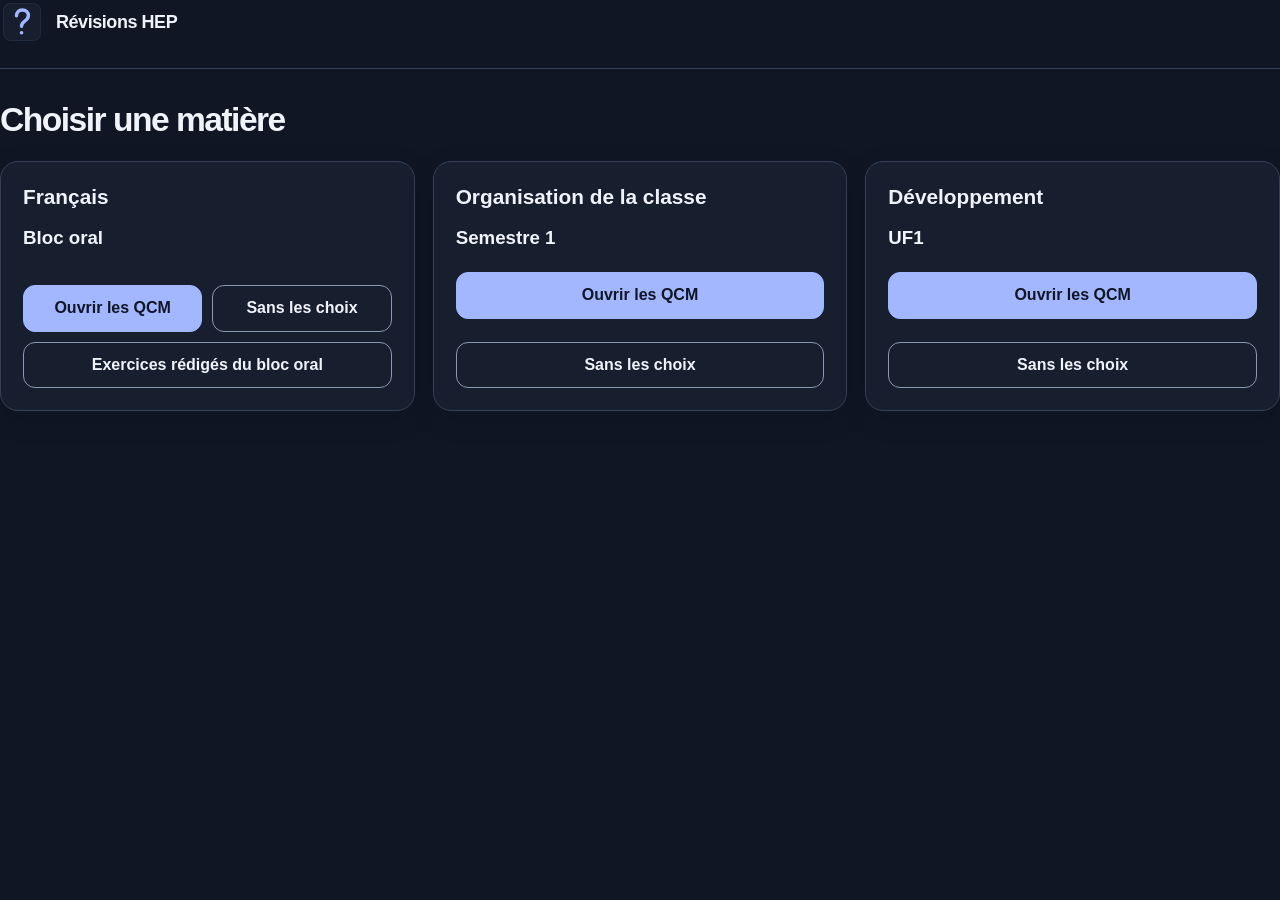
==== index.html @ 43b9a662 "Publier Révisions HEP 1.9.1" ====
<!doctype html>
<html lang="fr">
<head>
  <meta charset="utf-8">
  <meta name="viewport" content="width=device-width,initial-scale=1,viewport-fit=cover">
  <meta name="theme-color" content="#101624">
  <meta name="description" content="Choisir une matière et un bloc pour les révisions HEP.">
  <title>Révisions HEP</title>
  <link rel="icon" href="icon.svg" type="image/svg+xml">
  <link rel="manifest" href="manifest.webmanifest">
  <link rel="stylesheet" href="style.css">
</head>
<body>
  <main class="page">
    <header class="site-header"><a class="brand" href="index.html"><img class="brand-mark" src="icon.svg" alt=""><span class="brand-title">Révisions HEP</span></a></header>
    <section class="home-hero oral-home-hero"><h1 class="hero-title">Choisir une matière</h1></section>
    <section class="exercise-grid" aria-label="Matières et blocs">
      <article class="course-card exercise-tile"><h2>Français</h2><h3>Bloc oral</h3><div class="actions"><a class="btn primary" href="qcm-oral.html">Ouvrir les QCM</a><a class="btn secondary" href="qcm-oral.html#sans-choix">Sans les choix</a><a class="btn secondary" href="oral.html">Exercices rédigés du bloc oral</a></div></article>
      <article class="course-card exercise-tile"><h2>Organisation de la classe</h2><h3>Semestre 1</h3><a class="btn primary" href="qcm-cla.html">Ouvrir les QCM</a><a class="btn secondary" href="qcm-cla.html#sans-choix">Sans les choix</a></article>
      <article class="course-card exercise-tile"><h2>Développement</h2><h3>UF1</h3><a class="btn primary" href="qcm-dev.html">Ouvrir les QCM</a><a class="btn secondary" href="qcm-dev.html#sans-choix">Sans les choix</a></article>
    </section>
  </main>
</body>
</html>
---- style.css ----
/* Révisions HEP — palette et composants communs adaptés du quiz OP001. */
:root {
  color-scheme: dark;
  --bg: #101624;
  --bg-card: #171f2f;
  --bg-card-2: #202b3e;
  --text: #f0f3fa;
  --text-dim: #b5c0d4;
  --accent: #a2b7ff;
  --accent-hover: #bbcaff;
  --text-on-accent: #101624;
  --good: #82d5a6;
  --bad: #ffabb6;
  --bg-info: #202c4e;
  --bg-good: #19372e;
  --bg-bad: #3b2530;
  --border: #344259;
  --control-border: #8799b3;
  --radius: 18px;
  --shadow: 0 8px 28px rgb(0 0 0 / 12%);
  font-family: -apple-system, BlinkMacSystemFont, "Segoe UI", Roboto, Helvetica, Arial, sans-serif;
  font-size: 16px;
  line-height: 1.6;
  font-synthesis: none;
}

*, *::before, *::after { box-sizing: border-box; }
html { background: var(--bg); -webkit-text-size-adjust: 100%; text-size-adjust: 100%; }
body { margin: 0; background: var(--bg); color: var(--text); min-width: 0; }
button, input, textarea, select { font: inherit; }
button, a, summary { -webkit-tap-highlight-color: transparent; touch-action: manipulation; }
button, summary { cursor: pointer; }
button { min-width: 44px; min-height: 44px; }
a { color: var(--accent); text-underline-offset: 0.2em; }
img, svg { max-width: 100%; vertical-align: middle; }
h1, h2, h3, p { margin: 0; }
h1, h2, h3 { line-height: 1.25; overflow-wrap: anywhere; }
p + p { margin-top: 0.8em; }
ul, ol { padding-left: 1.5em; }
li + li { margin-top: 0.35em; }
[hidden] { display: none !important; }
:where(button, a, input, textarea, select, summary, [tabindex]):focus-visible {
  outline: 3px solid var(--accent);
  outline-offset: 4px;
}
::selection { background: var(--accent); color: var(--text-on-accent); }

#app {
  width: 100%;
  max-width: 1168px;
  min-height: 100vh;
  min-height: 100dvh;
  margin: 0 auto;
  padding: max(18px, env(safe-area-inset-top, 0px))
    max(16px, env(safe-area-inset-right, 0px))
    calc(24px + env(safe-area-inset-bottom, 0px))
    max(16px, env(safe-area-inset-left, 0px));
  display: flex;
  flex-direction: column;
}
.page { width: 100%; min-width: 0; margin: 0 auto; flex: 1; }
.site-header {
  display: flex;
  flex-wrap: wrap;
  align-items: center;
  justify-content: space-between;
  gap: 16px;
  padding-bottom: 22px;
  margin-bottom: 8px;
  border-bottom: 1px solid var(--border);
}
.brand { display: flex; align-items: center; gap: 12px; min-width: 0; padding: 0; border: 0; background: transparent; color: var(--text); text-align: left; text-decoration: none; }
.brand-mark { width: 44px; height: 44px; flex: 0 0 44px; border-radius: 12px; }
.brand-title { display: block; font-size: 1.125rem; font-weight: 750; letter-spacing: -0.025em; }
.brand-subtitle { display: block; margin-top: 1px; color: var(--text-dim); font-size: 0.8125rem; }
.header-actions { display: flex; flex-wrap: wrap; align-items: center; gap: 8px; margin-left: auto; }
.icon-button {
  display: inline-flex;
  justify-content: center;
  align-items: center;
  width: 44px;
  min-height: 44px;
  padding: 10px;
  border: 1px solid var(--border);
  border-radius: 12px;
  background: var(--bg-card);
  color: var(--text);
  text-decoration: none;
}
.icon-button svg { width: 22px; height: 22px; }
.home-hero { padding: 34px 0 28px; max-width: 770px; }
.eyebrow { margin-bottom: 10px; color: var(--accent); font-size: 0.8125rem; font-weight: 700; letter-spacing: 0.1em; text-transform: uppercase; }
.hero-title { font-size: clamp(2rem, 5.2vw, 3.25rem); font-weight: 750; letter-spacing: -0.045em; text-wrap: balance; }
.hero-description { max-width: 62ch; margin-top: 16px; color: var(--text-dim); font-size: 1.0625rem; }
.stats-grid, .course-grid { display: grid; grid-template-columns: minmax(0, 1fr); gap: 12px; }
.stats-grid { margin: 0 0 32px; }
.stat { padding: 18px 20px; border: 1px solid var(--border); border-radius: var(--radius); background: var(--bg-card); }
.stat-number { display: block; color: var(--accent); font-size: 1.75rem; font-weight: 700; line-height: 1.25; font-variant-numeric: tabular-nums; }
.stat-label { display: block; margin-top: 5px; color: var(--text-dim); font-size: 0.875rem; }
.section-heading { display: flex; flex-wrap: wrap; align-items: baseline; justify-content: space-between; gap: 8px 16px; margin: 28px 0 14px; font-size: 1.25rem; letter-spacing: -0.025em; }
.section-heading h2 { font-size: inherit; }
.course-card {
  display: flex;
  flex-direction: column;
  min-width: 0;
  padding: 22px;
  border: 1px solid var(--border);
  border-radius: var(--radius);
  background: var(--bg-card);
  box-shadow: var(--shadow);
}
.course-heading { font-size: 1.25rem; letter-spacing: -0.025em; }
.course-heading h2, .course-heading h3 { font-size: inherit; }
.course-meta { display: flex; flex-wrap: wrap; gap: 6px 12px; margin-top: 10px; color: var(--text-dim); font-size: 0.875rem; }
.course-card > p { margin-top: 12px; }
.course-actions { display: flex; flex-wrap: wrap; gap: 10px; padding-top: 20px; margin-top: auto; }
.course-actions .btn { width: 100%; }
.btn {
  display: inline-flex;
  justify-content: center;
  align-items: center;
  gap: 8px;
  min-height: 46px;
  padding: 11px 18px;
  border: 1px solid var(--control-border);
  border-radius: 12px;
  background: var(--bg-card-2);
  color: var(--text);
  font-size: 1rem;
  font-weight: 600;
  line-height: 1.4;
  text-align: center;
  text-decoration: none;
  white-space: normal;
  overflow-wrap: anywhere;
  cursor: pointer;
  transition: background-color 150ms ease, border-color 150ms ease;
}
.btn.primary { background: var(--accent); border-color: var(--accent); color: var(--text-on-accent); }
.btn.secondary { background: transparent; }
.btn.ghost { background: transparent; border-color: transparent; color: var(--accent); }
.btn.danger { background: var(--bg-bad); border-color: var(--bad); color: var(--bad); }
.btn.good { background: var(--bg-good); border-color: var(--good); color: var(--good); }
.btn:disabled, .btn[aria-disabled="true"], .icon-button:disabled { opacity: 0.5; cursor: default; }
.btn svg { width: 20px; height: 20px; flex: 0 0 20px; }
.actions, .question-navigation { display: flex; flex-wrap: wrap; align-items: center; gap: 10px; margin-top: 20px; }
.actions > .btn, .question-navigation > .btn { flex: 1 1 140px; }
.chips { display: flex; flex-wrap: wrap; align-items: center; gap: 8px; }
.chip { display: inline-flex; align-items: center; justify-content: center; min-height: 44px; padding: 8px 14px; border: 1px solid var(--border); border-radius: 999px; background: var(--bg-card); color: var(--text-dim); font-size: 0.875rem; cursor: pointer; }
.chip.active, .chip[aria-pressed="true"] { border-color: var(--accent); background: var(--bg-info); color: var(--accent); }
.muted, .help-text, .save-status { color: var(--text-dim); }
.small { font-size: 0.875rem; }
.notice { padding: 14px 16px; margin: 18px 0; border: 1px solid var(--border); border-left: 3px solid var(--accent); border-radius: 12px; background: var(--bg-info); font-size: 0.9375rem; overflow-wrap: anywhere; }
.toolbar, .filter-row { display: grid; grid-template-columns: minmax(0, 1fr); align-items: center; gap: 12px; margin: 20px 0; }
.search-input, .select-input, .text-input, .feedback-textarea {
  width: 100%;
  min-width: 0;
  min-height: 48px;
  padding: 12px 14px;
  border: 1px solid var(--control-border);
  border-radius: 12px;
  background: var(--bg);
  color: var(--text);
  font-size: 16px;
  line-height: 1.5;
}
::placeholder { color: var(--text-dim); opacity: 0.85; }
textarea.text-input, .feedback-textarea { display: block; min-height: 132px; resize: vertical; }
.field-label { display: block; margin-bottom: 8px; color: var(--text); font-size: 0.9375rem; font-weight: 600; }
.help-text { margin-top: 8px; font-size: 0.875rem; }
.save-status { min-height: 1.6em; margin-top: 8px; font-size: 0.8125rem; }
.question-shell { width: 100%; max-width: 800px; margin: 0 auto; padding-top: 20px; }
.question-topline { display: flex; flex-wrap: wrap; align-items: center; justify-content: space-between; gap: 8px 14px; color: var(--text-dim); font-size: 0.875rem; }
.question-counter { color: var(--accent); font-variant-numeric: tabular-nums; }
.question-card { min-width: 0; padding: clamp(20px, 3vw, 34px); margin-top: 18px; border: 1px solid var(--border); border-radius: var(--radius); background: var(--bg-card); box-shadow: var(--shadow); }
.question-content { font-size: 20px; font-weight: 400; line-height: 1.65; overflow-wrap: anywhere; }
.question-content :where(h1, h2, h3) { font-size: inherit; line-height: 1.5; }
.question-content :where(b, strong) { font-weight: 650; }
.question-content :where(ul, ol) { margin: 0.7em 0; }
.question-content table { display: block; max-width: 100%; overflow-x: auto; border-collapse: collapse; }
.question-content :where(th, td) { padding: 8px; border-bottom: 1px solid var(--border); text-align: left; vertical-align: top; }
.blank { display: inline-block; min-width: 3em; min-height: 1.2em; padding: 0 0.2em; border-bottom: 2px solid var(--accent); border-radius: 3px 3px 0 0; background: var(--bg-info); vertical-align: baseline; }
.answer-card { padding: clamp(20px, 3vw, 28px); margin-top: 18px; border: 1px solid var(--border); border-left: 3px solid var(--good); border-radius: var(--radius); background: var(--bg-card); font-size: 1.125rem; line-height: 1.65; overflow-wrap: anywhere; }
.answer-title { margin-bottom: 14px; color: var(--good); font-size: 0.875rem; font-weight: 650; }
.hint-panel, details.indice { margin-top: 20px; border: 1px solid var(--border); border-radius: 12px; background: var(--bg-card-2); font-size: 1rem; font-weight: 400; line-height: 1.6; }
details > summary { min-height: 45px; padding: 11px 14px; border-radius: 11px; color: var(--accent); line-height: 1.5; cursor: pointer; overflow-wrap: anywhere; }
summary::marker { color: var(--accent); }
.hint-panel[open], details.indice[open] { background: var(--bg-info); }
.hint-panel > :not(summary), details.indice > :not(summary) { margin: 0; padding: 0 16px 16px; }
.draft-panel, .feedback-panel, .settings-card { min-width: 0; padding: 20px; margin-top: 20px; border: 1px solid var(--border); border-radius: var(--radius); background: var(--bg-card); }
.draft-panel > :first-child, .feedback-panel > :first-child, .settings-card > :first-child { margin-top: 0; }
.settings-card h2, .feedback-panel h2, .draft-panel h2 { margin-bottom: 14px; font-size: 1.125rem; }
.settings-card .actions { margin-top: 16px; }
.rating-row { display: flex; flex-wrap: wrap; gap: 10px; margin-top: 20px; }
.rating-row .btn { flex: 1 1 140px; }
.progress-track { height: 6px; margin: 14px 0 20px; border-radius: 999px; background: var(--border); overflow: hidden; }
.progress-fill { height: 100%; max-width: 100%; border-radius: inherit; background: var(--accent); transition: width 180ms ease; }
.feedback-list, .question-list { display: grid; gap: 12px; margin: 20px 0; padding: 0; list-style: none; }
.feedback-item { min-width: 0; padding: 18px; border: 1px solid var(--border); border-radius: 14px; background: var(--bg-card); overflow-wrap: anywhere; }
.feedback-item-header { display: flex; flex-wrap: wrap; align-items: baseline; justify-content: space-between; gap: 8px 14px; margin-bottom: 10px; }
.feedback-item > .muted { margin-top: 8px; }
.question-list-item { display: flex; flex-wrap: wrap; align-items: center; justify-content: space-between; gap: 10px 16px; width: 100%; min-height: 60px; padding: 14px 16px; border: 1px solid var(--border); border-radius: 12px; background: var(--bg-card); color: var(--text); text-align: left; text-decoration: none; overflow-wrap: anywhere; }
.question-list-item > :first-child { min-width: 0; flex: 1 1 180px; }
.badge, .tag, .pill, .feedback-count { display: inline-flex; align-items: center; gap: 5px; padding: 3px 9px; border: 1px solid var(--border); border-radius: 999px; background: var(--bg-card-2); color: var(--text-dim); font-size: 0.8125rem; font-weight: 500; line-height: 1.6; }
.feedback-count { color: var(--accent); font-variant-numeric: tabular-nums; }
.empty-state { padding: 40px 20px; color: var(--text-dim); text-align: center; }
.empty-state h2 { margin-bottom: 12px; color: var(--text); font-size: 1.375rem; }
.empty-state .btn { margin-top: 18px; }
.divider { height: 1px; margin: 24px 0; border: 0; background: var(--border); }
.sticky-actions { position: sticky; bottom: 0; z-index: 10; display: flex; flex-wrap: wrap; gap: 10px; padding: 12px 0 calc(12px + env(safe-area-inset-bottom, 0px)); margin-top: 20px; border-top: 1px solid var(--border); background: var(--bg); }
.sticky-actions .btn { flex: 1 1 140px; }
.review-summary { max-width: 720px; padding: 28px 22px; margin: 28px auto; border: 1px solid var(--border); border-radius: var(--radius); background: var(--bg-card); text-align: center; }
.summary-score { display: block; margin: 16px 0; color: var(--accent); font-size: clamp(2.5rem, 7vw, 3.5rem); font-weight: 750; line-height: 1.2; font-variant-numeric: tabular-nums; }
.footer { display: flex; flex-wrap: wrap; justify-content: center; gap: 8px 18px; padding-top: 28px; margin-top: auto; color: var(--text-dim); font-size: 0.8125rem; text-align: center; }
.footer a { display: inline-flex; align-items: center; min-height: 44px; }
.toast { position: fixed; z-index: 30; left: 50%; bottom: calc(18px + env(safe-area-inset-bottom, 0px)); width: min(440px, calc(100% - 32px)); padding: 14px 18px; transform: translateX(-50%); border: 1px solid var(--control-border); border-radius: 14px; background: var(--bg-card-2); color: var(--text); box-shadow: 0 10px 40px rgb(0 0 0 / 25%); font-size: 0.9375rem; overflow-wrap: anywhere; }
.source, .technical { display: none !important; }
.exercise-grid { display: grid; grid-template-columns: repeat(auto-fit, minmax(min(100%, 320px), 1fr)); gap: 18px; }
.exercise-tile { gap: 16px; }
.exercise-tile h2 { font-size: 1.3rem; }
.exercise-tile .pill { align-self: flex-start; }
.exercise-tile .btn { margin-top: auto; }
.exercise-title { font-size: clamp(1.5rem, 4vw, 2rem); margin-bottom: 22px; }
.exercise-text { white-space: pre-line; overflow-wrap: anywhere; }
.exercise-context { padding: 18px; border-left: 3px solid var(--accent); background: var(--bg-card-2); border-radius: 4px 12px 12px 4px; font-size: 1.125rem; line-height: 1.7; }
.exercise-prompt { margin-top: 22px; }
.exercise-response { margin: 24px 0; }
.second-hint { margin: 6px 14px 14px; border-top: 1px solid var(--border); }
.second-hint > p { padding: 4px 14px 14px; }
.correction-step { margin-top: 20px; }
.correction-step h3 { margin-bottom: 8px; font-size: 1.125rem; color: var(--text); }
.correction-pitfalls { margin-top: 18px; }
.criteria-panel { padding-top: 24px; }
.criteria-panel h2 { font-size: 1.25rem; }
.criterion-row { margin-top: 18px; padding: 16px; border: 1px solid var(--border); border-radius: 12px; background: var(--bg); }
.pilot-entry { padding: 22px; margin: 22px 0; border: 1px solid var(--accent); border-radius: var(--radius); background: var(--bg-info); }
.pilot-entry h2 { margin-bottom: 8px; font-size: 1.25rem; }
.pilot-entry .btn { margin-top: 14px; }
.visually-hidden { position: absolute !important; width: 1px; height: 1px; padding: 0; margin: -1px; overflow: hidden; clip: rect(0, 0, 0, 0); white-space: nowrap; border: 0; }

@media (hover: hover) {
  .btn:not(:disabled):not([aria-disabled="true"]):hover, .icon-button:not(:disabled):hover, .chip:hover { border-color: var(--accent); background: var(--bg-card-2); }
  .btn.primary:not(:disabled):hover { background: var(--accent-hover); border-color: var(--accent-hover); }
  .btn.danger:not(:disabled):hover { border-color: var(--bad); background: var(--bg-bad); }
  .btn.good:not(:disabled):hover { border-color: var(--good); background: var(--bg-good); }
  .question-list-item:hover { border-color: var(--accent); }
}
@media (min-width: 390px) {
  #app { padding-left: max(20px, env(safe-area-inset-left, 0px)); padding-right: max(20px, env(safe-area-inset-right, 0px)); }
}
@media (min-width: 768px) {
  #app { padding-top: max(28px, env(safe-area-inset-top, 0px)); padding-bottom: calc(36px + env(safe-area-inset-bottom, 0px)); }
  .site-header { padding-bottom: 24px; }
  .home-hero { padding-top: 48px; padding-bottom: 34px; }
  .stats-grid { grid-template-columns: repeat(3, minmax(0, 1fr)); gap: 16px; }
  .course-grid { grid-template-columns: repeat(auto-fit, minmax(320px, 1fr)); gap: 18px; }
  .course-actions .btn { width: auto; flex: 1 1 140px; }
  .toolbar, .filter-row { display: flex; flex-wrap: wrap; }
  .toolbar .search-input, .filter-row .search-input { flex: 1 1 260px; width: auto; }
  .toolbar .select-input, .filter-row .select-input { flex: 0 1 220px; width: auto; }
  .question-shell { padding-top: 28px; }
  .draft-panel, .feedback-panel, .settings-card { padding: 24px; }
}
@media (min-width: 1100px) {
  .course-grid { grid-template-columns: repeat(auto-fit, minmax(320px, 1fr)); }
}
@media (max-width: 389px) {
  .header-actions { gap: 6px; }
  .course-card { padding: 18px; }
  .question-card, .answer-card { padding: 18px; }
  .rating-row { display: grid; grid-template-columns: minmax(0, 1fr); }
}
@media (prefers-reduced-motion: reduce) {
  *, *::before, *::after { animation: none !important; transition: none !important; scroll-behavior: auto !important; }
}

.exercise-origin { margin: 8px 0 20px; color: var(--text-dim); font-size: .8rem; line-height: 1.55; overflow-wrap: anywhere; }
.exercise-origin > span { display: block; }
.exercise-origin > span + span { margin-top: 4px; }

.oral-home-hero { max-width: none; padding: 22px 0 20px; }
.oral-home-hero .hero-title { font-size: clamp(1.7rem, 4vw, 2.1rem); }
.oral-home-hero .hero-description { margin-top: 8px; font-size: 1rem; max-width: none; }
.oral-home-hero > .btn { margin-top: 12px; }
.oral-tools { padding: 16px; border: 1px solid var(--border); border-radius: var(--radius); background: var(--bg-card); }
.oral-filters, .oral-series { display: grid; gap: 12px; align-items: end; }
.oral-filters { grid-template-columns: minmax(0, 1fr) minmax(0, 1fr); }
.oral-filters > button { grid-column: 1 / -1; }
.oral-field { display: flex; flex-direction: column; gap: 5px; min-width: 0; color: var(--text-dim); font-size: .875rem; }
.oral-field .select-input, .oral-field .text-input { width: 100%; min-width: 0; margin: 0; }
.oral-series { grid-template-columns: minmax(0, 1fr) auto; margin-top: 16px; padding-top: 14px; border-top: 1px solid var(--border); }
.oral-series > .help-text { grid-column: 1 / -1; margin: 0; }
.oral-result-count { margin: 18px 0 8px; }
.oral-groups { display: grid; gap: 8px; }
.oral-group { border: 1px solid var(--border); border-radius: 12px; background: var(--bg-card); }
.oral-group > summary { display: grid; grid-template-columns: 10px minmax(0, 1fr) auto; align-items: center; gap: 10px; padding: 14px 16px; font-weight: 650; list-style: none; }
.oral-group > summary::-webkit-details-marker { display: none; }
.oral-group > summary::before { content: '›'; color: var(--accent); font-size: 1.2rem; transition: transform .15s; }
.oral-group[open] > summary::before { transform: rotate(90deg); }
.oral-group-count { font-size: .8rem; font-weight: 400; color: var(--text-dim); white-space: nowrap; }
.oral-group-content { padding: 0 16px 4px; }
.oral-family { display: grid; grid-template-columns: minmax(0, 1fr); align-items: center; gap: 10px 20px; padding: 12px 0; border-top: 1px solid var(--border); }
.oral-family h2 { font-size: 1rem; line-height: 1.45; font-weight: 600; }
.oral-variants { display: flex; flex-wrap: wrap; gap: 8px; }
.oral-variants .btn { display: flex; flex-direction: column; gap: 2px; padding: 7px 12px; font-size: .875rem; }
.oral-variants .small { font-size: .75rem; font-weight: 400; color: var(--text-dim); }
.qcm-step { min-width: 0; margin: 22px 0; padding: 16px; border: 1px solid var(--border); border-radius: 12px; }
#qcm-main:focus { outline: none; }
.qcm-step legend { max-width: 100%; padding: 0 6px; font-weight: 650; line-height: 1.5; white-space: pre-line; overflow-wrap: anywhere; }
.qcm-choices { display: grid; gap: 10px; }
.qcm-choice { display: flex; align-items: flex-start; gap: 10px; width: 100%; min-width: 0; min-height: 44px; padding: 12px; border: 1px solid var(--control-border); border-radius: 10px; background: transparent; color: var(--text); text-align: left; cursor: pointer; line-height: 1.5; }
.qcm-choice span { min-width: 0; overflow-wrap: anywhere; }
.qcm-choice.qcm-selected { background: var(--bg-info); border-color: var(--accent); }
.qcm-choice.qcm-correct { background: var(--bg-good); border-color: var(--good); }
.qcm-choice.qcm-incorrect { background: var(--bg-bad); border-color: var(--bad); }
.qcm-choice:disabled { opacity: 1; cursor: default; }
.qcm-step:focus, .qcm-verdict:focus { outline: none; }
.qcm-summary { margin-top: 22px; padding: 16px; border: 1px solid var(--border); border-radius: 12px; }
.qcm-summary h2 { font-size: 1.1rem; margin-bottom: 8px; }
.qcm-focus-header { display: flex; align-items: center; gap: 6px; max-width: 800px; margin: 0 auto 10px; padding-bottom: 8px; border-bottom: 1px solid var(--border); }
.qcm-focus-header .question-counter { flex: 1 1 auto; min-width: 0; margin-right: auto; font-size: .875rem; line-height: 1.3; white-space: normal; }
.qcm-focus-header .btn { flex-shrink: 0; padding: 8px 10px; min-height: 44px; font-size: .875rem; white-space: nowrap; }
.qcm-focus-header .icon-button { flex-shrink: 0; }
.qcm-mode-switch { display: flex; flex-wrap: wrap; gap: 8px; margin: 12px 0; }
.sc-step .field-label { display: block; margin-top: 18px; }
.sc-response { width: 100%; min-height: 110px; resize: vertical; }
.sc-expected { margin-top: 20px; padding: 14px; border: 1px solid var(--border); border-radius: 12px; }
.sc-expected h2 { margin-top: 0; font-size: 1rem; }
.sc-self-evaluation { margin-top: 14px; }
.sc-self-evaluation .btn { min-height: 44px; }
.sc-alternatives { margin: 16px 0; overflow-wrap: anywhere; }
.qcm-focus .question-shell { padding-top: 0; }
.qcm-focus .question-card { padding: 0; margin-top: 0; border: 0; border-radius: 0; background: transparent; box-shadow: none; }
.qcm-focus .exercise-title { margin: 0; font-size: 1rem; line-height: 1.3; }
.qcm-focus .exercise-origin { margin: 4px 0 12px; font-size: .75rem; line-height: 1.3; }
.qcm-focus .qcm-step { margin: 0; padding: 0; border: 0; }
.qcm-focus .qcm-step legend { padding: 0; margin-bottom: 12px; font-size: 1.125rem; line-height: 1.35; }
.qcm-focus .qcm-choices { gap: 8px; }
.qcm-focus .qcm-choice { padding: 10px 12px; }
.qcm-dialog { width: min(720px, calc(100% - 24px)); max-height: calc(100dvh - 24px); padding: 0 18px 20px; border: 1px solid var(--border); border-radius: 14px; background: var(--bg-card); color: var(--text); overflow-y: auto; }
.qcm-dialog::backdrop { background: rgb(0 0 0 / 65%); }
.qcm-dialog-head { position: sticky; top: 0; display: flex; align-items: center; justify-content: space-between; gap: 12px; padding: 12px 0; background: var(--bg-card); }
.qcm-dialog-head h2 { font-size: 1.15rem; }
.qcm-dialog .exercise-context { margin-bottom: 18px; }
.qcm-dialog h3 { margin-bottom: 12px; font-size: 1rem; }
.qcm-dialog p + p { margin-top: 14px; }
@media (max-width: 600px) {
  .qcm-focus .exercise-title { font-size: .875rem; }
  .qcm-focus .exercise-origin { font-size: .6875rem; margin-bottom: 10px; }
  .qcm-focus .qcm-step legend { font-size: .9375rem; margin-bottom: 10px; }
  .qcm-focus .qcm-choices { gap: 6px; }
  .qcm-focus .qcm-choice { padding: 8px 10px; font-size: .875rem; line-height: 1.35; }
}
.qcm-choice:focus-within { outline: 2px solid var(--accent); outline-offset: 2px; }
.qcm-verdict { margin-top: 16px; }
.qcm-verdict p { margin-top: 10px; }
.qcm-verdict details { margin-top: 14px; padding-top: 12px; border-top: 1px solid var(--border); }
@media (max-width: 450px) { .qcm-step { padding: 10px; } .qcm-choice { padding: 10px; gap: 8px; } }
@media (min-width: 760px) {
  .oral-filters { grid-template-columns: minmax(0, 1fr) minmax(0, 1.3fr) auto; }
  .oral-filters > button { grid-column: auto; }
  .oral-series { grid-template-columns: minmax(0, 240px) auto minmax(0, 1fr); }
  .oral-series > .help-text { grid-column: auto; align-self: center; }
  .oral-family { grid-template-columns: minmax(0, 1fr) auto; }
}

/* Compact notion picker, scoped to the QCM oral home. */
.qcm-notions-hero { padding: 16px 0; }
.qcm-home-filters { display: flex; flex-wrap: wrap; align-items: end; gap: 10px; padding: 12px; }
.qcm-home-filters .oral-field { flex: 1 1 240px; }
.qcm-home-filters .btn { margin: 0; }
.qcm-notions .qcm-family { display: block; padding: 12px 0; }
.qcm-family-case { margin-top: 4px; }
.qcm-family-case + .qcm-family-case { margin-top: 12px; }
.qcm-family-case .help-text { margin: 0; }
.qcm-family-case .qcm-case-title { font-size: .8125rem; }
.qcm-family-case .actions { margin-top: 8px; gap: 8px; }
.qcm-family-case .btn { padding: 8px 12px; font-size: .875rem; }
@media (min-width: 760px) {
  .qcm-family-case { display: grid; grid-template-columns: minmax(0, 1fr) auto; column-gap: 20px; }
  .qcm-family-case .actions { grid-column: 2; grid-row: 1 / 3; align-self: center; margin: 0; }
}
@media (max-width: 450px) {
  .qcm-notions .oral-group > summary { padding: 12px; gap: 8px; }
  .qcm-notions .oral-group-content { padding: 0 12px 4px; }
}

.qcm-report-button { margin-top: .7rem; white-space: normal; }
pre.exercise-text { white-space: pre-wrap; overflow-wrap: anywhere; font: inherit; }

/* Keep the situation entry visible beside the question, before its choices. */
.qcm-context-cue { display: block; max-width: 100%; min-height: 44px; margin: 0 0 .5rem; padding: .3rem 0; border: 0; background: transparent; color: #ffaaa4; font: inherit; font-size: .9rem; line-height: 1.4; text-align: left; text-decoration: underline; text-underline-offset: .16em; overflow-wrap: anywhere; cursor: pointer; }
.qcm-context-cue:focus-visible { outline: 2px solid var(--accent); outline-offset: 3px; border-radius: 3px; }

/* Subject / block / course hierarchy on the oral QCM home. */
.qcm-mix-start { display: flex; align-items: center; justify-content: space-between; flex-wrap: wrap; gap: 8px 20px; padding: 14px 0 16px; border-bottom: 1px solid var(--border); }
.qcm-mix-start .help-text { margin-top: 6px; }
.qcm-mix-start > div { min-width: 0; }
.qcm-subject { margin-top: 20px; }
.qcm-subject > h1 { font-size: 1.6rem; }
.qcm-block { margin-top: 12px; padding-left: 16px; border-left: 2px solid var(--border); }
.qcm-block > h2 { font-size: 1.15rem; }
.qcm-block > .hero-description { max-width: 760px; margin-top: 8px; font-size: .95rem; }
.qcm-block .qcm-home-filters { margin: 14px 0 8px; padding: 0; }
.qcm-courses { gap: 12px; }
.qcm-courses .course-card { padding: 14px; }
.qcm-courses h3 { font-size: 1.05rem; }
.qcm-courses .help-text { margin: 5px 0 10px; }
@media (max-width: 450px) { .qcm-block { padding-left: 10px; } .qcm-courses .course-card { padding: 12px; } }

.qcm-oral-home .site-header { gap: 10px; padding-bottom: 12px; margin-bottom: 0; }
.qcm-oral-home .header-actions { gap: 4px; }
.qcm-oral-home .header-actions .btn { padding: 8px 9px; font-size: .875rem; }
.qcm-block .qcm-home-filters { border: 0; border-radius: 0; background: transparent; }
.qcm-courses { grid-template-columns: minmax(0, 1fr); }
.qcm-courses .course-card { display: grid; grid-template-columns: minmax(0, 1fr) auto; gap: 4px 12px; align-items: center; }
.qcm-courses .help-text { grid-column: 1; margin: 0; }
.qcm-courses .btn { grid-column: 2; grid-row: 1 / 3; margin: 0; }
@media (min-width: 760px) { .qcm-courses { grid-template-columns: repeat(2, minmax(0, 1fr)); } }
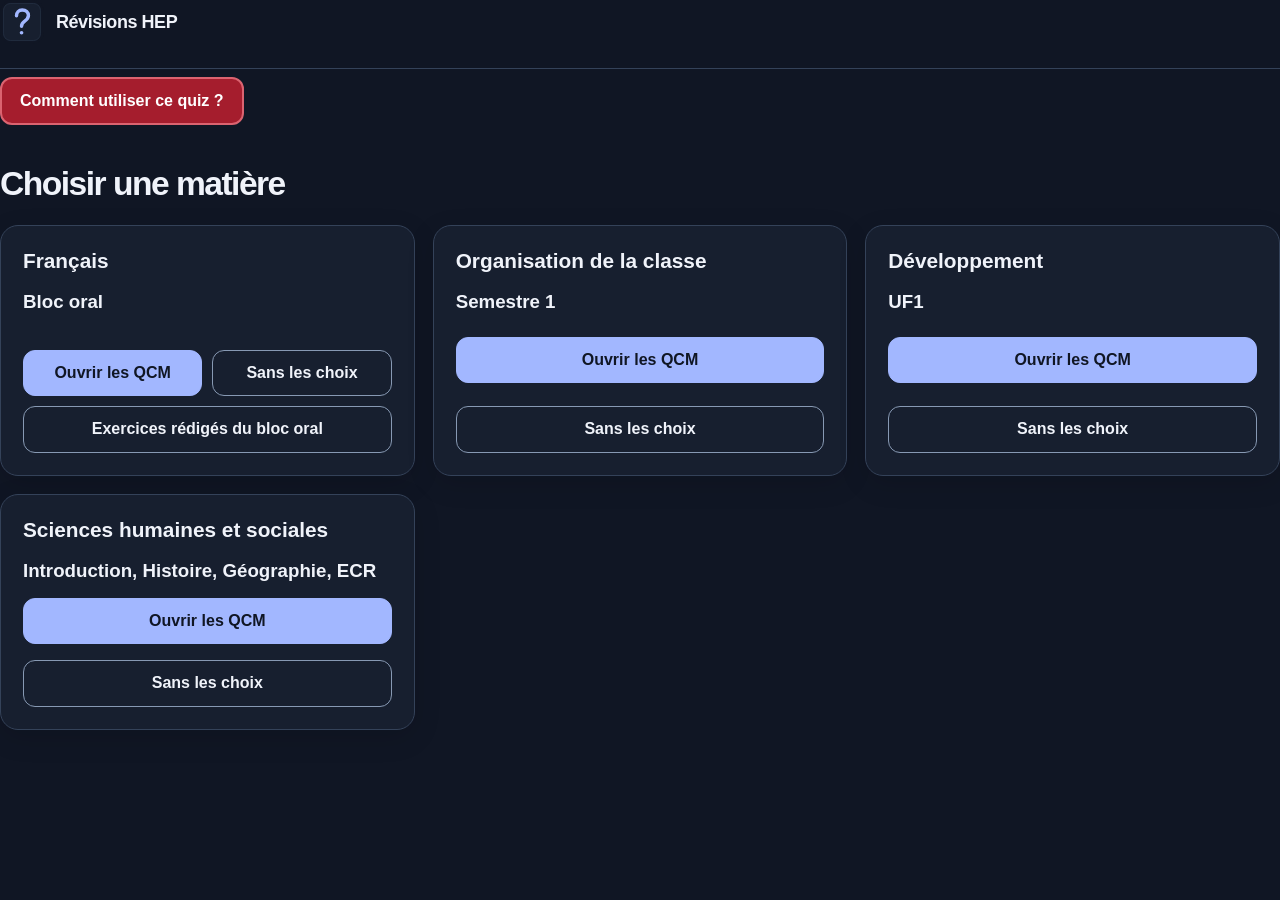
==== commit a01e1a31: "Publier Révisions HEP 21" ====
--- a/index.html
+++ b/index.html
@@ -13,12 +13,15 @@
 <body>
   <main class="page">
     <header class="site-header"><a class="brand" href="index.html"><img class="brand-mark" src="icon.svg" alt=""><span class="brand-title">Révisions HEP</span></a></header>
+    <div class="quiz-help-entry"><button type="button" class="btn quiz-help-button" data-quiz-help>Comment utiliser ce quiz ?</button></div>
     <section class="home-hero oral-home-hero"><h1 class="hero-title">Choisir une matière</h1></section>
     <section class="exercise-grid" aria-label="Matières et blocs">
       <article class="course-card exercise-tile"><h2>Français</h2><h3>Bloc oral</h3><div class="actions"><a class="btn primary" href="qcm-oral.html">Ouvrir les QCM</a><a class="btn secondary" href="qcm-oral.html#sans-choix">Sans les choix</a><a class="btn secondary" href="oral.html">Exercices rédigés du bloc oral</a></div></article>
       <article class="course-card exercise-tile"><h2>Organisation de la classe</h2><h3>Semestre 1</h3><a class="btn primary" href="qcm-cla.html">Ouvrir les QCM</a><a class="btn secondary" href="qcm-cla.html#sans-choix">Sans les choix</a></article>
       <article class="course-card exercise-tile"><h2>Développement</h2><h3>UF1</h3><a class="btn primary" href="qcm-dev.html">Ouvrir les QCM</a><a class="btn secondary" href="qcm-dev.html#sans-choix">Sans les choix</a></article>
+      <article class="course-card exercise-tile"><h2>Sciences humaines et sociales</h2><h3>Introduction, Histoire, Géographie, ECR</h3><a class="btn primary" href="qcm-shs.html">Ouvrir les QCM</a><a class="btn secondary" href="qcm-shs.html#sans-choix">Sans les choix</a></article>
     </section>
   </main>
+  <script src="quiz-help.js"></script>
 </body>
 </html>
--- a/style.css
+++ b/style.css
@@ -417,3 +417,16 @@
 .qcm-courses .help-text { grid-column: 1; margin: 0; }
 .qcm-courses .btn { grid-column: 2; grid-row: 1 / 3; margin: 0; }
 @media (min-width: 760px) { .qcm-courses { grid-template-columns: repeat(2, minmax(0, 1fr)); } }
+/* Help remains legible in both themes, with normal touch targets. */
+.quiz-help-entry { margin: .35rem 0 1rem; }
+.btn.quiz-help-button { background: #a51d2d; color: #fff; border: 2px solid #db6370; min-height: 44px; white-space: normal; text-align: center; }
+.btn.quiz-help-button:not(:disabled):not([aria-disabled="true"]):hover { background: #861522; color: #fff; }
+.quiz-help-button:focus-visible, .quiz-help-dialog :focus-visible { outline: 3px solid #f4b949; outline-offset: 3px; }
+.quiz-help-dialog { color: var(--text, #f3f5fa); background: var(--bg-card, #172134); border: 1px solid var(--border, #66738a); border-radius: 16px; width: min(650px, calc(100vw - 24px)); max-height: calc(100dvh - 32px); padding: clamp(16px, 4vw, 28px); overflow: auto; box-sizing: border-box; }
+.quiz-help-dialog::backdrop { background: rgb(0 0 0 / 65%); }
+.quiz-help-dialog h2 { margin-top: 0; }
+.quiz-help-dialog li + li { margin-top: .8rem; }
+.quiz-help-dialog li, .quiz-help-dialog p { overflow-wrap: anywhere; line-height: 1.55; }
+.qcm-discipline { grid-column: 1 / -1; min-width: 0; }
+.qcm-discipline .course-card h3 { grid-column: 1 / -1; }
+.qcm-discipline .course-card .btn { grid-row: 2; }
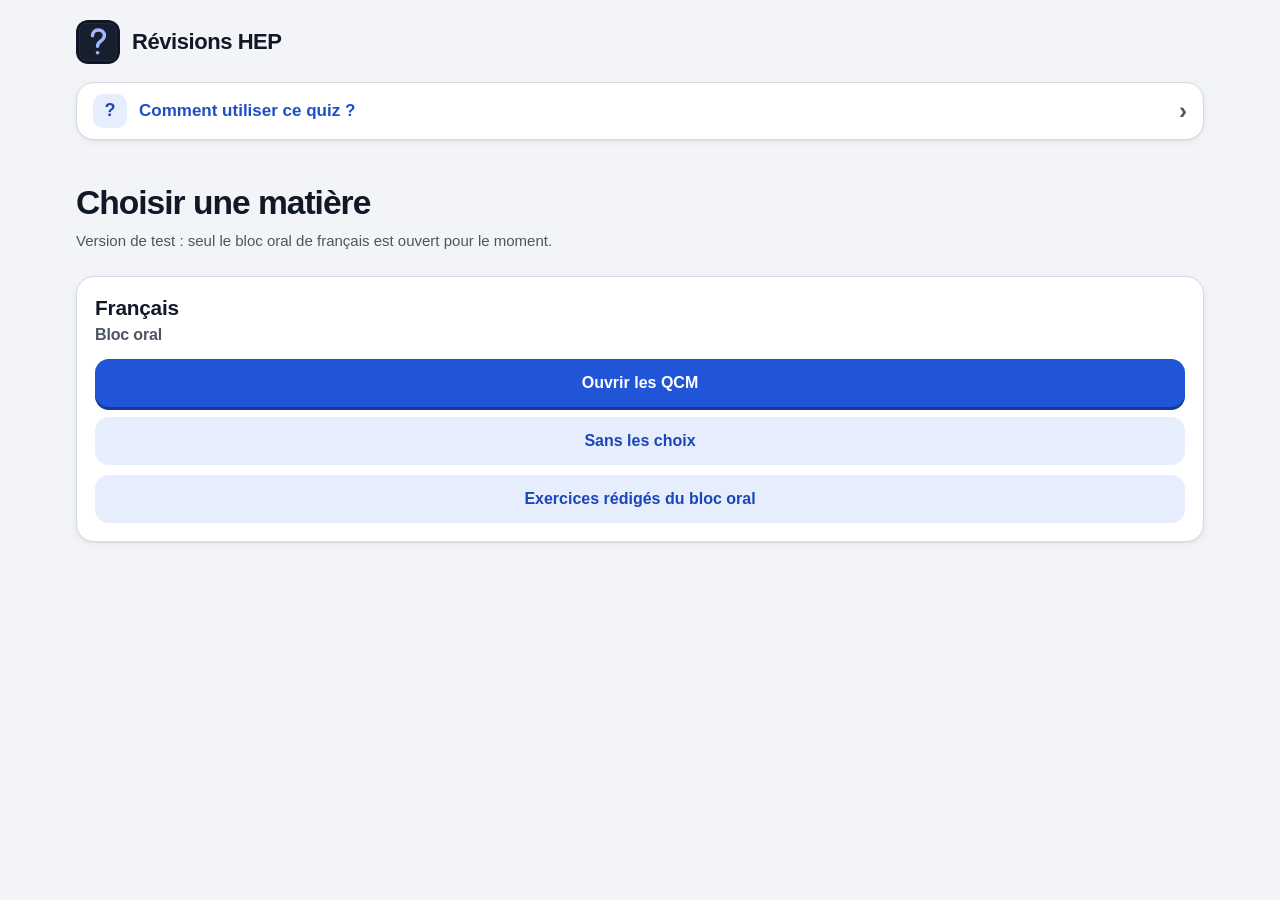
==== commit 5967dc69: "Publier Révisions HEP 23" ====
--- a/index.html
+++ b/index.html
@@ -3,7 +3,7 @@
 <head>
   <meta charset="utf-8">
   <meta name="viewport" content="width=device-width,initial-scale=1,viewport-fit=cover">
-  <meta name="theme-color" content="#101624">
+  <meta name="theme-color" content="#f2f4f7" media="(prefers-color-scheme: light)"><meta name="theme-color" content="#0f1319" media="(prefers-color-scheme: dark)"><meta name="color-scheme" content="light dark">
   <meta name="description" content="Choisir une matière et un bloc pour les révisions HEP.">
   <title>Révisions HEP</title>
   <link rel="icon" href="icon.svg" type="image/svg+xml">
@@ -14,14 +14,16 @@
   <main class="page">
     <header class="site-header"><a class="brand" href="index.html"><img class="brand-mark" src="icon.svg" alt=""><span class="brand-title">Révisions HEP</span></a></header>
     <div class="quiz-help-entry"><button type="button" class="btn quiz-help-button" data-quiz-help>Comment utiliser ce quiz ?</button></div>
-    <section class="home-hero oral-home-hero"><h1 class="hero-title">Choisir une matière</h1></section>
+    <section class="home-hero oral-home-hero"><h1 class="hero-title">Choisir une matière</h1><p class="help-text" data-collections-note>Version de test : seul le bloc oral de français est ouvert pour le moment.</p></section>
     <section class="exercise-grid" aria-label="Matières et blocs">
-      <article class="course-card exercise-tile"><h2>Français</h2><h3>Bloc oral</h3><div class="actions"><a class="btn primary" href="qcm-oral.html">Ouvrir les QCM</a><a class="btn secondary" href="qcm-oral.html#sans-choix">Sans les choix</a><a class="btn secondary" href="oral.html">Exercices rédigés du bloc oral</a></div></article>
-      <article class="course-card exercise-tile"><h2>Organisation de la classe</h2><h3>Semestre 1</h3><a class="btn primary" href="qcm-cla.html">Ouvrir les QCM</a><a class="btn secondary" href="qcm-cla.html#sans-choix">Sans les choix</a></article>
-      <article class="course-card exercise-tile"><h2>Développement</h2><h3>UF1</h3><a class="btn primary" href="qcm-dev.html">Ouvrir les QCM</a><a class="btn secondary" href="qcm-dev.html#sans-choix">Sans les choix</a></article>
-      <article class="course-card exercise-tile"><h2>Sciences humaines et sociales</h2><h3>Introduction, Histoire, Géographie, ECR</h3><a class="btn primary" href="qcm-shs.html">Ouvrir les QCM</a><a class="btn secondary" href="qcm-shs.html#sans-choix">Sans les choix</a></article>
+      <article class="course-card exercise-tile" data-collection="fra-oral"><h2>Français</h2><h3>Bloc oral</h3><div class="actions"><a class="btn primary" href="qcm-oral.html">Ouvrir les QCM</a><a class="btn secondary" href="qcm-oral.html#sans-choix">Sans les choix</a><a class="btn secondary" href="oral.html">Exercices rédigés du bloc oral</a></div></article>
+      <article class="course-card exercise-tile" data-collection="cla" hidden><h2>Organisation de la classe</h2><h3>Semestre 1</h3><a class="btn primary" href="qcm-cla.html">Ouvrir les QCM</a><a class="btn secondary" href="qcm-cla.html#sans-choix">Sans les choix</a></article>
+      <article class="course-card exercise-tile" data-collection="dev" hidden><h2>Développement</h2><h3>UF1</h3><a class="btn primary" href="qcm-dev.html">Ouvrir les QCM</a><a class="btn secondary" href="qcm-dev.html#sans-choix">Sans les choix</a></article>
+      <article class="course-card exercise-tile" data-collection="shs" hidden><h2>Sciences humaines et sociales</h2><h3>Introduction, Histoire, Géographie, ECR</h3><a class="btn primary" href="qcm-shs.html">Ouvrir les QCM</a><a class="btn secondary" href="qcm-shs.html#sans-choix">Sans les choix</a></article>
     </section>
   </main>
+  <script src="config.js"></script>
+  <script src="collections-visibles.js"></script>
   <script src="quiz-help.js"></script>
 </body>
 </html>
--- a/style.css
+++ b/style.css
@@ -1,432 +1,743 @@
-/* Révisions HEP — palette et composants communs adaptés du quiz OP001. */
-:root {
-  color-scheme: dark;
-  --bg: #101624;
-  --bg-card: #171f2f;
-  --bg-card-2: #202b3e;
-  --text: #f0f3fa;
-  --text-dim: #b5c0d4;
-  --accent: #a2b7ff;
-  --accent-hover: #bbcaff;
-  --text-on-accent: #101624;
-  --good: #82d5a6;
-  --bad: #ffabb6;
-  --bg-info: #202c4e;
-  --bg-good: #19372e;
-  --bg-bad: #3b2530;
-  --border: #344259;
-  --control-border: #8799b3;
-  --radius: 18px;
-  --shadow: 0 8px 28px rgb(0 0 0 / 12%);
-  font-family: -apple-system, BlinkMacSystemFont, "Segoe UI", Roboto, Helvetica, Arial, sans-serif;
-  font-size: 16px;
-  line-height: 1.6;
-  font-synthesis: none;
-}
-
-*, *::before, *::after { box-sizing: border-box; }
-html { background: var(--bg); -webkit-text-size-adjust: 100%; text-size-adjust: 100%; }
-body { margin: 0; background: var(--bg); color: var(--text); min-width: 0; }
-button, input, textarea, select { font: inherit; }
-button, a, summary { -webkit-tap-highlight-color: transparent; touch-action: manipulation; }
-button, summary { cursor: pointer; }
-button { min-width: 44px; min-height: 44px; }
-a { color: var(--accent); text-underline-offset: 0.2em; }
-img, svg { max-width: 100%; vertical-align: middle; }
-h1, h2, h3, p { margin: 0; }
-h1, h2, h3 { line-height: 1.25; overflow-wrap: anywhere; }
-p + p { margin-top: 0.8em; }
-ul, ol { padding-left: 1.5em; }
-li + li { margin-top: 0.35em; }
-[hidden] { display: none !important; }
-:where(button, a, input, textarea, select, summary, [tabindex]):focus-visible {
-  outline: 3px solid var(--accent);
-  outline-offset: 4px;
-}
-::selection { background: var(--accent); color: var(--text-on-accent); }
-
-#app {
-  width: 100%;
-  max-width: 1168px;
-  min-height: 100vh;
-  min-height: 100dvh;
-  margin: 0 auto;
-  padding: max(18px, env(safe-area-inset-top, 0px))
-    max(16px, env(safe-area-inset-right, 0px))
-    calc(24px + env(safe-area-inset-bottom, 0px))
-    max(16px, env(safe-area-inset-left, 0px));
-  display: flex;
-  flex-direction: column;
-}
-.page { width: 100%; min-width: 0; margin: 0 auto; flex: 1; }
-.site-header {
-  display: flex;
-  flex-wrap: wrap;
-  align-items: center;
-  justify-content: space-between;
-  gap: 16px;
-  padding-bottom: 22px;
-  margin-bottom: 8px;
-  border-bottom: 1px solid var(--border);
-}
-.brand { display: flex; align-items: center; gap: 12px; min-width: 0; padding: 0; border: 0; background: transparent; color: var(--text); text-align: left; text-decoration: none; }
-.brand-mark { width: 44px; height: 44px; flex: 0 0 44px; border-radius: 12px; }
-.brand-title { display: block; font-size: 1.125rem; font-weight: 750; letter-spacing: -0.025em; }
-.brand-subtitle { display: block; margin-top: 1px; color: var(--text-dim); font-size: 0.8125rem; }
-.header-actions { display: flex; flex-wrap: wrap; align-items: center; gap: 8px; margin-left: auto; }
-.icon-button {
-  display: inline-flex;
-  justify-content: center;
-  align-items: center;
-  width: 44px;
-  min-height: 44px;
-  padding: 10px;
-  border: 1px solid var(--border);
-  border-radius: 12px;
-  background: var(--bg-card);
-  color: var(--text);
-  text-decoration: none;
-}
-.icon-button svg { width: 22px; height: 22px; }
-.home-hero { padding: 34px 0 28px; max-width: 770px; }
-.eyebrow { margin-bottom: 10px; color: var(--accent); font-size: 0.8125rem; font-weight: 700; letter-spacing: 0.1em; text-transform: uppercase; }
-.hero-title { font-size: clamp(2rem, 5.2vw, 3.25rem); font-weight: 750; letter-spacing: -0.045em; text-wrap: balance; }
-.hero-description { max-width: 62ch; margin-top: 16px; color: var(--text-dim); font-size: 1.0625rem; }
-.stats-grid, .course-grid { display: grid; grid-template-columns: minmax(0, 1fr); gap: 12px; }
-.stats-grid { margin: 0 0 32px; }
-.stat { padding: 18px 20px; border: 1px solid var(--border); border-radius: var(--radius); background: var(--bg-card); }
-.stat-number { display: block; color: var(--accent); font-size: 1.75rem; font-weight: 700; line-height: 1.25; font-variant-numeric: tabular-nums; }
-.stat-label { display: block; margin-top: 5px; color: var(--text-dim); font-size: 0.875rem; }
-.section-heading { display: flex; flex-wrap: wrap; align-items: baseline; justify-content: space-between; gap: 8px 16px; margin: 28px 0 14px; font-size: 1.25rem; letter-spacing: -0.025em; }
-.section-heading h2 { font-size: inherit; }
-.course-card {
-  display: flex;
-  flex-direction: column;
-  min-width: 0;
-  padding: 22px;
-  border: 1px solid var(--border);
-  border-radius: var(--radius);
-  background: var(--bg-card);
-  box-shadow: var(--shadow);
-}
-.course-heading { font-size: 1.25rem; letter-spacing: -0.025em; }
-.course-heading h2, .course-heading h3 { font-size: inherit; }
-.course-meta { display: flex; flex-wrap: wrap; gap: 6px 12px; margin-top: 10px; color: var(--text-dim); font-size: 0.875rem; }
-.course-card > p { margin-top: 12px; }
-.course-actions { display: flex; flex-wrap: wrap; gap: 10px; padding-top: 20px; margin-top: auto; }
-.course-actions .btn { width: 100%; }
-.btn {
-  display: inline-flex;
-  justify-content: center;
-  align-items: center;
-  gap: 8px;
-  min-height: 46px;
-  padding: 11px 18px;
-  border: 1px solid var(--control-border);
-  border-radius: 12px;
-  background: var(--bg-card-2);
-  color: var(--text);
-  font-size: 1rem;
-  font-weight: 600;
-  line-height: 1.4;
-  text-align: center;
-  text-decoration: none;
-  white-space: normal;
-  overflow-wrap: anywhere;
-  cursor: pointer;
-  transition: background-color 150ms ease, border-color 150ms ease;
-}
-.btn.primary { background: var(--accent); border-color: var(--accent); color: var(--text-on-accent); }
-.btn.secondary { background: transparent; }
-.btn.ghost { background: transparent; border-color: transparent; color: var(--accent); }
-.btn.danger { background: var(--bg-bad); border-color: var(--bad); color: var(--bad); }
-.btn.good { background: var(--bg-good); border-color: var(--good); color: var(--good); }
-.btn:disabled, .btn[aria-disabled="true"], .icon-button:disabled { opacity: 0.5; cursor: default; }
-.btn svg { width: 20px; height: 20px; flex: 0 0 20px; }
-.actions, .question-navigation { display: flex; flex-wrap: wrap; align-items: center; gap: 10px; margin-top: 20px; }
-.actions > .btn, .question-navigation > .btn { flex: 1 1 140px; }
-.chips { display: flex; flex-wrap: wrap; align-items: center; gap: 8px; }
-.chip { display: inline-flex; align-items: center; justify-content: center; min-height: 44px; padding: 8px 14px; border: 1px solid var(--border); border-radius: 999px; background: var(--bg-card); color: var(--text-dim); font-size: 0.875rem; cursor: pointer; }
-.chip.active, .chip[aria-pressed="true"] { border-color: var(--accent); background: var(--bg-info); color: var(--accent); }
-.muted, .help-text, .save-status { color: var(--text-dim); }
-.small { font-size: 0.875rem; }
-.notice { padding: 14px 16px; margin: 18px 0; border: 1px solid var(--border); border-left: 3px solid var(--accent); border-radius: 12px; background: var(--bg-info); font-size: 0.9375rem; overflow-wrap: anywhere; }
-.toolbar, .filter-row { display: grid; grid-template-columns: minmax(0, 1fr); align-items: center; gap: 12px; margin: 20px 0; }
-.search-input, .select-input, .text-input, .feedback-textarea {
-  width: 100%;
-  min-width: 0;
-  min-height: 48px;
-  padding: 12px 14px;
-  border: 1px solid var(--control-border);
-  border-radius: 12px;
-  background: var(--bg);
-  color: var(--text);
-  font-size: 16px;
-  line-height: 1.5;
-}
-::placeholder { color: var(--text-dim); opacity: 0.85; }
-textarea.text-input, .feedback-textarea { display: block; min-height: 132px; resize: vertical; }
-.field-label { display: block; margin-bottom: 8px; color: var(--text); font-size: 0.9375rem; font-weight: 600; }
-.help-text { margin-top: 8px; font-size: 0.875rem; }
-.save-status { min-height: 1.6em; margin-top: 8px; font-size: 0.8125rem; }
-.question-shell { width: 100%; max-width: 800px; margin: 0 auto; padding-top: 20px; }
-.question-topline { display: flex; flex-wrap: wrap; align-items: center; justify-content: space-between; gap: 8px 14px; color: var(--text-dim); font-size: 0.875rem; }
-.question-counter { color: var(--accent); font-variant-numeric: tabular-nums; }
-.question-card { min-width: 0; padding: clamp(20px, 3vw, 34px); margin-top: 18px; border: 1px solid var(--border); border-radius: var(--radius); background: var(--bg-card); box-shadow: var(--shadow); }
-.question-content { font-size: 20px; font-weight: 400; line-height: 1.65; overflow-wrap: anywhere; }
-.question-content :where(h1, h2, h3) { font-size: inherit; line-height: 1.5; }
-.question-content :where(b, strong) { font-weight: 650; }
-.question-content :where(ul, ol) { margin: 0.7em 0; }
-.question-content table { display: block; max-width: 100%; overflow-x: auto; border-collapse: collapse; }
-.question-content :where(th, td) { padding: 8px; border-bottom: 1px solid var(--border); text-align: left; vertical-align: top; }
-.blank { display: inline-block; min-width: 3em; min-height: 1.2em; padding: 0 0.2em; border-bottom: 2px solid var(--accent); border-radius: 3px 3px 0 0; background: var(--bg-info); vertical-align: baseline; }
-.answer-card { padding: clamp(20px, 3vw, 28px); margin-top: 18px; border: 1px solid var(--border); border-left: 3px solid var(--good); border-radius: var(--radius); background: var(--bg-card); font-size: 1.125rem; line-height: 1.65; overflow-wrap: anywhere; }
-.answer-title { margin-bottom: 14px; color: var(--good); font-size: 0.875rem; font-weight: 650; }
-.hint-panel, details.indice { margin-top: 20px; border: 1px solid var(--border); border-radius: 12px; background: var(--bg-card-2); font-size: 1rem; font-weight: 400; line-height: 1.6; }
-details > summary { min-height: 45px; padding: 11px 14px; border-radius: 11px; color: var(--accent); line-height: 1.5; cursor: pointer; overflow-wrap: anywhere; }
-summary::marker { color: var(--accent); }
-.hint-panel[open], details.indice[open] { background: var(--bg-info); }
-.hint-panel > :not(summary), details.indice > :not(summary) { margin: 0; padding: 0 16px 16px; }
-.draft-panel, .feedback-panel, .settings-card { min-width: 0; padding: 20px; margin-top: 20px; border: 1px solid var(--border); border-radius: var(--radius); background: var(--bg-card); }
-.draft-panel > :first-child, .feedback-panel > :first-child, .settings-card > :first-child { margin-top: 0; }
-.settings-card h2, .feedback-panel h2, .draft-panel h2 { margin-bottom: 14px; font-size: 1.125rem; }
-.settings-card .actions { margin-top: 16px; }
-.rating-row { display: flex; flex-wrap: wrap; gap: 10px; margin-top: 20px; }
-.rating-row .btn { flex: 1 1 140px; }
-.progress-track { height: 6px; margin: 14px 0 20px; border-radius: 999px; background: var(--border); overflow: hidden; }
-.progress-fill { height: 100%; max-width: 100%; border-radius: inherit; background: var(--accent); transition: width 180ms ease; }
-.feedback-list, .question-list { display: grid; gap: 12px; margin: 20px 0; padding: 0; list-style: none; }
-.feedback-item { min-width: 0; padding: 18px; border: 1px solid var(--border); border-radius: 14px; background: var(--bg-card); overflow-wrap: anywhere; }
-.feedback-item-header { display: flex; flex-wrap: wrap; align-items: baseline; justify-content: space-between; gap: 8px 14px; margin-bottom: 10px; }
-.feedback-item > .muted { margin-top: 8px; }
-.question-list-item { display: flex; flex-wrap: wrap; align-items: center; justify-content: space-between; gap: 10px 16px; width: 100%; min-height: 60px; padding: 14px 16px; border: 1px solid var(--border); border-radius: 12px; background: var(--bg-card); color: var(--text); text-align: left; text-decoration: none; overflow-wrap: anywhere; }
-.question-list-item > :first-child { min-width: 0; flex: 1 1 180px; }
-.badge, .tag, .pill, .feedback-count { display: inline-flex; align-items: center; gap: 5px; padding: 3px 9px; border: 1px solid var(--border); border-radius: 999px; background: var(--bg-card-2); color: var(--text-dim); font-size: 0.8125rem; font-weight: 500; line-height: 1.6; }
-.feedback-count { color: var(--accent); font-variant-numeric: tabular-nums; }
-.empty-state { padding: 40px 20px; color: var(--text-dim); text-align: center; }
-.empty-state h2 { margin-bottom: 12px; color: var(--text); font-size: 1.375rem; }
-.empty-state .btn { margin-top: 18px; }
-.divider { height: 1px; margin: 24px 0; border: 0; background: var(--border); }
-.sticky-actions { position: sticky; bottom: 0; z-index: 10; display: flex; flex-wrap: wrap; gap: 10px; padding: 12px 0 calc(12px + env(safe-area-inset-bottom, 0px)); margin-top: 20px; border-top: 1px solid var(--border); background: var(--bg); }
-.sticky-actions .btn { flex: 1 1 140px; }
-.review-summary { max-width: 720px; padding: 28px 22px; margin: 28px auto; border: 1px solid var(--border); border-radius: var(--radius); background: var(--bg-card); text-align: center; }
-.summary-score { display: block; margin: 16px 0; color: var(--accent); font-size: clamp(2.5rem, 7vw, 3.5rem); font-weight: 750; line-height: 1.2; font-variant-numeric: tabular-nums; }
-.footer { display: flex; flex-wrap: wrap; justify-content: center; gap: 8px 18px; padding-top: 28px; margin-top: auto; color: var(--text-dim); font-size: 0.8125rem; text-align: center; }
-.footer a { display: inline-flex; align-items: center; min-height: 44px; }
-.toast { position: fixed; z-index: 30; left: 50%; bottom: calc(18px + env(safe-area-inset-bottom, 0px)); width: min(440px, calc(100% - 32px)); padding: 14px 18px; transform: translateX(-50%); border: 1px solid var(--control-border); border-radius: 14px; background: var(--bg-card-2); color: var(--text); box-shadow: 0 10px 40px rgb(0 0 0 / 25%); font-size: 0.9375rem; overflow-wrap: anywhere; }
-.source, .technical { display: none !important; }
-.exercise-grid { display: grid; grid-template-columns: repeat(auto-fit, minmax(min(100%, 320px), 1fr)); gap: 18px; }
-.exercise-tile { gap: 16px; }
-.exercise-tile h2 { font-size: 1.3rem; }
-.exercise-tile .pill { align-self: flex-start; }
-.exercise-tile .btn { margin-top: auto; }
-.exercise-title { font-size: clamp(1.5rem, 4vw, 2rem); margin-bottom: 22px; }
-.exercise-text { white-space: pre-line; overflow-wrap: anywhere; }
-.exercise-context { padding: 18px; border-left: 3px solid var(--accent); background: var(--bg-card-2); border-radius: 4px 12px 12px 4px; font-size: 1.125rem; line-height: 1.7; }
-.exercise-prompt { margin-top: 22px; }
-.exercise-response { margin: 24px 0; }
-.second-hint { margin: 6px 14px 14px; border-top: 1px solid var(--border); }
-.second-hint > p { padding: 4px 14px 14px; }
-.correction-step { margin-top: 20px; }
-.correction-step h3 { margin-bottom: 8px; font-size: 1.125rem; color: var(--text); }
-.correction-pitfalls { margin-top: 18px; }
-.criteria-panel { padding-top: 24px; }
-.criteria-panel h2 { font-size: 1.25rem; }
-.criterion-row { margin-top: 18px; padding: 16px; border: 1px solid var(--border); border-radius: 12px; background: var(--bg); }
-.pilot-entry { padding: 22px; margin: 22px 0; border: 1px solid var(--accent); border-radius: var(--radius); background: var(--bg-info); }
-.pilot-entry h2 { margin-bottom: 8px; font-size: 1.25rem; }
-.pilot-entry .btn { margin-top: 14px; }
-.visually-hidden { position: absolute !important; width: 1px; height: 1px; padding: 0; margin: -1px; overflow: hidden; clip: rect(0, 0, 0, 0); white-space: nowrap; border: 0; }
-
-@media (hover: hover) {
-  .btn:not(:disabled):not([aria-disabled="true"]):hover, .icon-button:not(:disabled):hover, .chip:hover { border-color: var(--accent); background: var(--bg-card-2); }
-  .btn.primary:not(:disabled):hover { background: var(--accent-hover); border-color: var(--accent-hover); }
-  .btn.danger:not(:disabled):hover { border-color: var(--bad); background: var(--bg-bad); }
-  .btn.good:not(:disabled):hover { border-color: var(--good); background: var(--bg-good); }
-  .question-list-item:hover { border-color: var(--accent); }
-}
-@media (min-width: 390px) {
-  #app { padding-left: max(20px, env(safe-area-inset-left, 0px)); padding-right: max(20px, env(safe-area-inset-right, 0px)); }
-}
-@media (min-width: 768px) {
-  #app { padding-top: max(28px, env(safe-area-inset-top, 0px)); padding-bottom: calc(36px + env(safe-area-inset-bottom, 0px)); }
-  .site-header { padding-bottom: 24px; }
-  .home-hero { padding-top: 48px; padding-bottom: 34px; }
-  .stats-grid { grid-template-columns: repeat(3, minmax(0, 1fr)); gap: 16px; }
-  .course-grid { grid-template-columns: repeat(auto-fit, minmax(320px, 1fr)); gap: 18px; }
-  .course-actions .btn { width: auto; flex: 1 1 140px; }
-  .toolbar, .filter-row { display: flex; flex-wrap: wrap; }
-  .toolbar .search-input, .filter-row .search-input { flex: 1 1 260px; width: auto; }
-  .toolbar .select-input, .filter-row .select-input { flex: 0 1 220px; width: auto; }
-  .question-shell { padding-top: 28px; }
-  .draft-panel, .feedback-panel, .settings-card { padding: 24px; }
-}
-@media (min-width: 1100px) {
-  .course-grid { grid-template-columns: repeat(auto-fit, minmax(320px, 1fr)); }
-}
-@media (max-width: 389px) {
-  .header-actions { gap: 6px; }
-  .course-card { padding: 18px; }
-  .question-card, .answer-card { padding: 18px; }
-  .rating-row { display: grid; grid-template-columns: minmax(0, 1fr); }
-}
-@media (prefers-reduced-motion: reduce) {
-  *, *::before, *::after { animation: none !important; transition: none !important; scroll-behavior: auto !important; }
-}
-
-.exercise-origin { margin: 8px 0 20px; color: var(--text-dim); font-size: .8rem; line-height: 1.55; overflow-wrap: anywhere; }
-.exercise-origin > span { display: block; }
-.exercise-origin > span + span { margin-top: 4px; }
-
-.oral-home-hero { max-width: none; padding: 22px 0 20px; }
-.oral-home-hero .hero-title { font-size: clamp(1.7rem, 4vw, 2.1rem); }
-.oral-home-hero .hero-description { margin-top: 8px; font-size: 1rem; max-width: none; }
-.oral-home-hero > .btn { margin-top: 12px; }
-.oral-tools { padding: 16px; border: 1px solid var(--border); border-radius: var(--radius); background: var(--bg-card); }
-.oral-filters, .oral-series { display: grid; gap: 12px; align-items: end; }
-.oral-filters { grid-template-columns: minmax(0, 1fr) minmax(0, 1fr); }
-.oral-filters > button { grid-column: 1 / -1; }
-.oral-field { display: flex; flex-direction: column; gap: 5px; min-width: 0; color: var(--text-dim); font-size: .875rem; }
-.oral-field .select-input, .oral-field .text-input { width: 100%; min-width: 0; margin: 0; }
-.oral-series { grid-template-columns: minmax(0, 1fr) auto; margin-top: 16px; padding-top: 14px; border-top: 1px solid var(--border); }
-.oral-series > .help-text { grid-column: 1 / -1; margin: 0; }
-.oral-result-count { margin: 18px 0 8px; }
-.oral-groups { display: grid; gap: 8px; }
-.oral-group { border: 1px solid var(--border); border-radius: 12px; background: var(--bg-card); }
-.oral-group > summary { display: grid; grid-template-columns: 10px minmax(0, 1fr) auto; align-items: center; gap: 10px; padding: 14px 16px; font-weight: 650; list-style: none; }
-.oral-group > summary::-webkit-details-marker { display: none; }
-.oral-group > summary::before { content: '›'; color: var(--accent); font-size: 1.2rem; transition: transform .15s; }
-.oral-group[open] > summary::before { transform: rotate(90deg); }
-.oral-group-count { font-size: .8rem; font-weight: 400; color: var(--text-dim); white-space: nowrap; }
-.oral-group-content { padding: 0 16px 4px; }
-.oral-family { display: grid; grid-template-columns: minmax(0, 1fr); align-items: center; gap: 10px 20px; padding: 12px 0; border-top: 1px solid var(--border); }
-.oral-family h2 { font-size: 1rem; line-height: 1.45; font-weight: 600; }
-.oral-variants { display: flex; flex-wrap: wrap; gap: 8px; }
-.oral-variants .btn { display: flex; flex-direction: column; gap: 2px; padding: 7px 12px; font-size: .875rem; }
-.oral-variants .small { font-size: .75rem; font-weight: 400; color: var(--text-dim); }
-.qcm-step { min-width: 0; margin: 22px 0; padding: 16px; border: 1px solid var(--border); border-radius: 12px; }
-#qcm-main:focus { outline: none; }
-.qcm-step legend { max-width: 100%; padding: 0 6px; font-weight: 650; line-height: 1.5; white-space: pre-line; overflow-wrap: anywhere; }
-.qcm-choices { display: grid; gap: 10px; }
-.qcm-choice { display: flex; align-items: flex-start; gap: 10px; width: 100%; min-width: 0; min-height: 44px; padding: 12px; border: 1px solid var(--control-border); border-radius: 10px; background: transparent; color: var(--text); text-align: left; cursor: pointer; line-height: 1.5; }
-.qcm-choice span { min-width: 0; overflow-wrap: anywhere; }
-.qcm-choice.qcm-selected { background: var(--bg-info); border-color: var(--accent); }
-.qcm-choice.qcm-correct { background: var(--bg-good); border-color: var(--good); }
-.qcm-choice.qcm-incorrect { background: var(--bg-bad); border-color: var(--bad); }
-.qcm-choice:disabled { opacity: 1; cursor: default; }
-.qcm-step:focus, .qcm-verdict:focus { outline: none; }
-.qcm-summary { margin-top: 22px; padding: 16px; border: 1px solid var(--border); border-radius: 12px; }
-.qcm-summary h2 { font-size: 1.1rem; margin-bottom: 8px; }
-.qcm-focus-header { display: flex; align-items: center; gap: 6px; max-width: 800px; margin: 0 auto 10px; padding-bottom: 8px; border-bottom: 1px solid var(--border); }
-.qcm-focus-header .question-counter { flex: 1 1 auto; min-width: 0; margin-right: auto; font-size: .875rem; line-height: 1.3; white-space: normal; }
-.qcm-focus-header .btn { flex-shrink: 0; padding: 8px 10px; min-height: 44px; font-size: .875rem; white-space: nowrap; }
-.qcm-focus-header .icon-button { flex-shrink: 0; }
-.qcm-mode-switch { display: flex; flex-wrap: wrap; gap: 8px; margin: 12px 0; }
-.sc-step .field-label { display: block; margin-top: 18px; }
-.sc-response { width: 100%; min-height: 110px; resize: vertical; }
-.sc-expected { margin-top: 20px; padding: 14px; border: 1px solid var(--border); border-radius: 12px; }
-.sc-expected h2 { margin-top: 0; font-size: 1rem; }
-.sc-self-evaluation { margin-top: 14px; }
-.sc-self-evaluation .btn { min-height: 44px; }
-.sc-alternatives { margin: 16px 0; overflow-wrap: anywhere; }
-.qcm-focus .question-shell { padding-top: 0; }
-.qcm-focus .question-card { padding: 0; margin-top: 0; border: 0; border-radius: 0; background: transparent; box-shadow: none; }
-.qcm-focus .exercise-title { margin: 0; font-size: 1rem; line-height: 1.3; }
-.qcm-focus .exercise-origin { margin: 4px 0 12px; font-size: .75rem; line-height: 1.3; }
-.qcm-focus .qcm-step { margin: 0; padding: 0; border: 0; }
-.qcm-focus .qcm-step legend { padding: 0; margin-bottom: 12px; font-size: 1.125rem; line-height: 1.35; }
-.qcm-focus .qcm-choices { gap: 8px; }
-.qcm-focus .qcm-choice { padding: 10px 12px; }
-.qcm-dialog { width: min(720px, calc(100% - 24px)); max-height: calc(100dvh - 24px); padding: 0 18px 20px; border: 1px solid var(--border); border-radius: 14px; background: var(--bg-card); color: var(--text); overflow-y: auto; }
-.qcm-dialog::backdrop { background: rgb(0 0 0 / 65%); }
-.qcm-dialog-head { position: sticky; top: 0; display: flex; align-items: center; justify-content: space-between; gap: 12px; padding: 12px 0; background: var(--bg-card); }
-.qcm-dialog-head h2 { font-size: 1.15rem; }
-.qcm-dialog .exercise-context { margin-bottom: 18px; }
-.qcm-dialog h3 { margin-bottom: 12px; font-size: 1rem; }
-.qcm-dialog p + p { margin-top: 14px; }
-@media (max-width: 600px) {
-  .qcm-focus .exercise-title { font-size: .875rem; }
-  .qcm-focus .exercise-origin { font-size: .6875rem; margin-bottom: 10px; }
-  .qcm-focus .qcm-step legend { font-size: .9375rem; margin-bottom: 10px; }
-  .qcm-focus .qcm-choices { gap: 6px; }
-  .qcm-focus .qcm-choice { padding: 8px 10px; font-size: .875rem; line-height: 1.35; }
-}
-.qcm-choice:focus-within { outline: 2px solid var(--accent); outline-offset: 2px; }
-.qcm-verdict { margin-top: 16px; }
-.qcm-verdict p { margin-top: 10px; }
-.qcm-verdict details { margin-top: 14px; padding-top: 12px; border-top: 1px solid var(--border); }
-@media (max-width: 450px) { .qcm-step { padding: 10px; } .qcm-choice { padding: 10px; gap: 8px; } }
-@media (min-width: 760px) {
-  .oral-filters { grid-template-columns: minmax(0, 1fr) minmax(0, 1.3fr) auto; }
-  .oral-filters > button { grid-column: auto; }
-  .oral-series { grid-template-columns: minmax(0, 240px) auto minmax(0, 1fr); }
-  .oral-series > .help-text { grid-column: auto; align-self: center; }
-  .oral-family { grid-template-columns: minmax(0, 1fr) auto; }
-}
-
-/* Compact notion picker, scoped to the QCM oral home. */
-.qcm-notions-hero { padding: 16px 0; }
-.qcm-home-filters { display: flex; flex-wrap: wrap; align-items: end; gap: 10px; padding: 12px; }
-.qcm-home-filters .oral-field { flex: 1 1 240px; }
-.qcm-home-filters .btn { margin: 0; }
-.qcm-notions .qcm-family { display: block; padding: 12px 0; }
-.qcm-family-case { margin-top: 4px; }
-.qcm-family-case + .qcm-family-case { margin-top: 12px; }
-.qcm-family-case .help-text { margin: 0; }
-.qcm-family-case .qcm-case-title { font-size: .8125rem; }
-.qcm-family-case .actions { margin-top: 8px; gap: 8px; }
-.qcm-family-case .btn { padding: 8px 12px; font-size: .875rem; }
-@media (min-width: 760px) {
-  .qcm-family-case { display: grid; grid-template-columns: minmax(0, 1fr) auto; column-gap: 20px; }
-  .qcm-family-case .actions { grid-column: 2; grid-row: 1 / 3; align-self: center; margin: 0; }
-}
-@media (max-width: 450px) {
-  .qcm-notions .oral-group > summary { padding: 12px; gap: 8px; }
-  .qcm-notions .oral-group-content { padding: 0 12px 4px; }
-}
-
-.qcm-report-button { margin-top: .7rem; white-space: normal; }
-pre.exercise-text { white-space: pre-wrap; overflow-wrap: anywhere; font: inherit; }
-
-/* Keep the situation entry visible beside the question, before its choices. */
-.qcm-context-cue { display: block; max-width: 100%; min-height: 44px; margin: 0 0 .5rem; padding: .3rem 0; border: 0; background: transparent; color: #ffaaa4; font: inherit; font-size: .9rem; line-height: 1.4; text-align: left; text-decoration: underline; text-underline-offset: .16em; overflow-wrap: anywhere; cursor: pointer; }
-.qcm-context-cue:focus-visible { outline: 2px solid var(--accent); outline-offset: 3px; border-radius: 3px; }
-
-/* Subject / block / course hierarchy on the oral QCM home. */
-.qcm-mix-start { display: flex; align-items: center; justify-content: space-between; flex-wrap: wrap; gap: 8px 20px; padding: 14px 0 16px; border-bottom: 1px solid var(--border); }
-.qcm-mix-start .help-text { margin-top: 6px; }
-.qcm-mix-start > div { min-width: 0; }
-.qcm-subject { margin-top: 20px; }
-.qcm-subject > h1 { font-size: 1.6rem; }
-.qcm-block { margin-top: 12px; padding-left: 16px; border-left: 2px solid var(--border); }
-.qcm-block > h2 { font-size: 1.15rem; }
-.qcm-block > .hero-description { max-width: 760px; margin-top: 8px; font-size: .95rem; }
-.qcm-block .qcm-home-filters { margin: 14px 0 8px; padding: 0; }
-.qcm-courses { gap: 12px; }
-.qcm-courses .course-card { padding: 14px; }
-.qcm-courses h3 { font-size: 1.05rem; }
-.qcm-courses .help-text { margin: 5px 0 10px; }
-@media (max-width: 450px) { .qcm-block { padding-left: 10px; } .qcm-courses .course-card { padding: 12px; } }
-
-.qcm-oral-home .site-header { gap: 10px; padding-bottom: 12px; margin-bottom: 0; }
-.qcm-oral-home .header-actions { gap: 4px; }
-.qcm-oral-home .header-actions .btn { padding: 8px 9px; font-size: .875rem; }
-.qcm-block .qcm-home-filters { border: 0; border-radius: 0; background: transparent; }
-.qcm-courses { grid-template-columns: minmax(0, 1fr); }
-.qcm-courses .course-card { display: grid; grid-template-columns: minmax(0, 1fr) auto; gap: 4px 12px; align-items: center; }
-.qcm-courses .help-text { grid-column: 1; margin: 0; }
-.qcm-courses .btn { grid-column: 2; grid-row: 1 / 3; margin: 0; }
-@media (min-width: 760px) { .qcm-courses { grid-template-columns: repeat(2, minmax(0, 1fr)); } }
-/* Help remains legible in both themes, with normal touch targets. */
-.quiz-help-entry { margin: .35rem 0 1rem; }
-.btn.quiz-help-button { background: #a51d2d; color: #fff; border: 2px solid #db6370; min-height: 44px; white-space: normal; text-align: center; }
-.btn.quiz-help-button:not(:disabled):not([aria-disabled="true"]):hover { background: #861522; color: #fff; }
-.quiz-help-button:focus-visible, .quiz-help-dialog :focus-visible { outline: 3px solid #f4b949; outline-offset: 3px; }
-.quiz-help-dialog { color: var(--text, #f3f5fa); background: var(--bg-card, #172134); border: 1px solid var(--border, #66738a); border-radius: 16px; width: min(650px, calc(100vw - 24px)); max-height: calc(100dvh - 32px); padding: clamp(16px, 4vw, 28px); overflow: auto; box-sizing: border-box; }
-.quiz-help-dialog::backdrop { background: rgb(0 0 0 / 65%); }
-.quiz-help-dialog h2 { margin-top: 0; }
-.quiz-help-dialog li + li { margin-top: .8rem; }
-.quiz-help-dialog li, .quiz-help-dialog p { overflow-wrap: anywhere; line-height: 1.55; }
-.qcm-discipline { grid-column: 1 / -1; min-width: 0; }
-.qcm-discipline .course-card h3 { grid-column: 1 / -1; }
-.qcm-discipline .course-card .btn { grid-row: 2; }
+/* Révisions HEP — v22, direction B « application de révision », conventions iPhone.
+   Thème clair par défaut, sombre selon le réglage de l'appareil.
+   Couleur d'action (bleu) ≠ couleur d'état sélectionné (ambre) ; juste / faux portent ✓ / ✗ et un mot. */
+:root {
+  color-scheme: light;
+  --bg: #f2f4f7;
+  --bg-card: #ffffff;
+  --bg-card-2: #e9edf2;
+  --bg-press: #dde3ea;
+  --text: #111827;
+  --text-dim: #4b5563;
+  --border: #d5dbe3;
+  --border-strong: #c3cbd6;
+  --control-border: #7b8594;
+  --action: #1f55d6;
+  --action-press: #1944b0;
+  --action-shadow: #15399a;
+  --text-on-action: #ffffff;
+  --link: #1d4fc7;
+  --tint: #e6edfc;
+  --tint-text: #1a46b8;
+  --selected: #ffc83d;
+  --selected-press: #f2b71f;
+  --selected-shadow: #c99400;
+  --text-on-selected: #3a2a00;
+  --good: #11652f;
+  --good-line: #15803d;
+  --bg-good: #e3f8ea;
+  --text-on-line: #ffffff;
+  --bad: #a51f1f;
+  --bad-line: #c62828;
+  --bg-bad: #fde7e7;
+  --bg-info: #fff6da;
+  --text-info: #4a3700;
+  --badge-bg: #fce4f1;
+  --badge-text: #82184a;
+  --focus: #1f55d6;
+  --track: #c9d0da;
+  --radius: 18px;
+  --radius-sm: 12px;
+  --shadow: 0 1px 2px rgb(16 24 40 / 6%), 0 2px 8px rgb(16 24 40 / 5%);
+  --sheet-shadow: 0 -8px 30px rgb(16 24 40 / 18%);
+  /* Compatibilité avec les anciens noms utilisés ailleurs. */
+  --accent: var(--action);
+  --accent-hover: var(--action-press);
+  --text-on-accent: var(--text-on-action);
+  font-family: -apple-system, BlinkMacSystemFont, "Segoe UI", Roboto, "Helvetica Neue", Helvetica, Arial, sans-serif;
+  font-size: 16px;
+  line-height: 1.5;
+  font-synthesis: none;
+}
+@media (prefers-color-scheme: dark) {
+  :root {
+    color-scheme: dark;
+    --bg: #0f1319;
+    --bg-card: #1b212b;
+    --bg-card-2: #2a3240;
+    --bg-press: #343e4e;
+    --text: #eef1f6;
+    --text-dim: #b3bcc9;
+    --border: #2f3846;
+    --border-strong: #3d4757;
+    --control-border: #7f8a9b;
+    --action: #2f63e0;
+    --action-press: #2554c4;
+    --action-shadow: #183f9e;
+    --text-on-action: #ffffff;
+    --link: #93b4ff;
+    --tint: #22304d;
+    --tint-text: #b4cbff;
+    --selected: #ffc83d;
+    --selected-press: #f2b71f;
+    --selected-shadow: #a37800;
+    --text-on-selected: #3a2a00;
+    --good: #86e3a6;
+    --good-line: #3fb36a;
+    --bg-good: #12301f;
+    --text-on-line: #0f1319;
+    --bad: #ffa3a3;
+    --bad-line: #e5534b;
+    --bg-bad: #3a1919;
+    --bg-info: #33290c;
+    --text-info: #ffe3a0;
+    --badge-bg: #4a1530;
+    --badge-text: #ffc4e1;
+    --focus: #93b4ff;
+    --track: #4a5466;
+    --shadow: 0 1px 2px rgb(0 0 0 / 30%);
+    --sheet-shadow: 0 -8px 30px rgb(0 0 0 / 50%);
+  }
+}
+
+/* ---------- Base ---------- */
+*, *::before, *::after { box-sizing: border-box; }
+html { background: var(--bg); -webkit-text-size-adjust: 100%; text-size-adjust: 100%; }
+body { margin: 0; background: var(--bg); color: var(--text); min-width: 0; }
+button, input, textarea, select { font: inherit; color: inherit; }
+button, a, summary, [role="switch"] { -webkit-tap-highlight-color: transparent; touch-action: manipulation; }
+button, summary { cursor: pointer; }
+button { min-width: 44px; min-height: 44px; }
+a { color: var(--link); text-underline-offset: 0.2em; }
+img, svg { max-width: 100%; vertical-align: middle; }
+h1, h2, h3, p { margin: 0; }
+h1, h2, h3 { line-height: 1.25; overflow-wrap: anywhere; letter-spacing: -0.01em; }
+p + p { margin-top: 0.8em; }
+ul, ol { padding-left: 1.5em; }
+li + li { margin-top: 0.35em; }
+[hidden] { display: none !important; }
+:where(button, a, input, textarea, select, summary, [tabindex]):focus-visible {
+  outline: 3px solid var(--focus);
+  outline-offset: 3px;
+}
+::selection { background: var(--action); color: var(--text-on-action); }
+.visually-hidden { position: absolute !important; width: 1px; height: 1px; padding: 0; margin: -1px; overflow: hidden; clip: rect(0, 0, 0, 0); white-space: nowrap; border: 0; }
+.source, .technical { display: none !important; }
+
+/* ---------- Mise en page ---------- */
+#app, body > main.page {
+  width: 100%;
+  max-width: 1168px;
+  margin: 0 auto;
+  padding: max(16px, env(safe-area-inset-top, 0px))
+    max(16px, env(safe-area-inset-right, 0px))
+    calc(24px + env(safe-area-inset-bottom, 0px))
+    max(16px, env(safe-area-inset-left, 0px));
+}
+#app { min-height: 100vh; min-height: 100dvh; display: flex; flex-direction: column; }
+.page { width: 100%; min-width: 0; margin: 0 auto; flex: 1; }
+#app > .page { padding: 0; display: flex; flex-direction: column; min-height: 100%; }
+.page > h1, #qcm-main > h1, #main-content > h1 { margin: 12px 0 16px; font-size: 1.75rem; font-weight: 800; }
+
+/* En-tête : grand titre façon iOS, navigation en boutons teintés. */
+.site-header {
+  display: flex;
+  flex-wrap: wrap;
+  align-items: center;
+  justify-content: space-between;
+  gap: 10px 12px;
+  padding: 4px 0 14px;
+  margin-bottom: 4px;
+}
+.brand { display: flex; align-items: center; gap: 12px; min-width: 0; min-height: 44px; padding: 0; border: 0; background: transparent; color: var(--text); text-align: left; text-decoration: none; }
+.brand-mark { width: 44px; height: 44px; flex: 0 0 44px; border-radius: 12px; }
+.brand-title { display: block; font-size: 1.375rem; font-weight: 800; letter-spacing: -0.02em; line-height: 1.2; }
+.brand-subtitle { display: block; margin-top: 2px; color: var(--text-dim); font-size: 0.9375rem; font-weight: 500; }
+.header-actions { display: flex; flex-wrap: wrap; align-items: center; gap: 8px; }
+.header-actions .btn { min-height: 44px; padding: 8px 14px; font-size: 0.9375rem; }
+.icon-button {
+  display: inline-flex;
+  justify-content: center;
+  align-items: center;
+  min-width: 44px;
+  min-height: 44px;
+  padding: 8px 12px;
+  border: 0;
+  border-radius: 999px;
+  background: var(--bg-card-2);
+  color: var(--text);
+  font-size: 1.125rem;
+  font-weight: 700;
+  text-decoration: none;
+}
+.icon-button svg { width: 22px; height: 22px; }
+
+.home-hero { padding: 18px 0 18px; max-width: 770px; }
+.eyebrow { margin-bottom: 8px; color: var(--text-dim); font-size: 0.8125rem; font-weight: 700; letter-spacing: 0.06em; text-transform: uppercase; }
+.hero-title { font-size: clamp(1.75rem, 5vw, 2.5rem); font-weight: 800; letter-spacing: -0.03em; text-wrap: balance; }
+.hero-description { max-width: 62ch; margin-top: 10px; color: var(--text-dim); font-size: 1.0625rem; }
+.section-heading { display: flex; flex-wrap: wrap; align-items: baseline; justify-content: space-between; gap: 8px 16px; margin: 24px 0 12px; font-size: 1.25rem; }
+.section-heading h2, .section-heading h1 { font-size: inherit; font-weight: 800; }
+
+/* ---------- Cartes ---------- */
+.course-card, .settings-card, .draft-panel, .feedback-panel, .review-summary, .pilot-entry, .stat, .feedback-item, .oral-tools, .qcm-settings, .quick-group {
+  min-width: 0;
+  border: 1px solid var(--border);
+  border-radius: var(--radius);
+  background: var(--bg-card);
+  box-shadow: var(--shadow);
+}
+.course-card { display: flex; flex-direction: column; padding: 18px; }
+.course-heading { font-size: 1.25rem; }
+.course-heading h2, .course-heading h3 { font-size: inherit; }
+.course-meta { display: flex; flex-wrap: wrap; gap: 6px 12px; margin-top: 10px; color: var(--text-dim); font-size: 0.875rem; }
+.course-card > p { margin-top: 10px; }
+.course-actions { display: flex; flex-wrap: wrap; gap: 10px; padding-top: 18px; margin-top: auto; }
+.course-actions .btn { width: 100%; }
+.stats-grid, .course-grid { display: grid; grid-template-columns: minmax(0, 1fr); gap: 12px; }
+.stats-grid { margin: 0 0 28px; }
+.stat { padding: 16px 18px; }
+.stat-number { display: block; color: var(--text); font-size: 1.75rem; font-weight: 800; line-height: 1.25; font-variant-numeric: tabular-nums; }
+.stat-label { display: block; margin-top: 4px; color: var(--text-dim); font-size: 0.875rem; }
+.exercise-grid { display: grid; grid-template-columns: repeat(auto-fit, minmax(min(100%, 320px), 1fr)); gap: 14px; }
+.exercise-tile { gap: 10px; }
+.exercise-tile h2 { font-size: 1.3rem; font-weight: 800; }
+.exercise-tile h3 { margin-top: -6px; color: var(--text-dim); font-size: 1rem; font-weight: 600; }
+.exercise-tile .pill { align-self: flex-start; }
+.exercise-tile > .actions { display: flex; flex-direction: column; align-items: stretch; margin-top: 4px; }
+.exercise-tile > .actions > .btn, .exercise-tile > .btn { flex: 0 0 auto; width: 100%; }
+.exercise-tile > .btn:first-of-type { margin-top: 4px; }
+
+/* ---------- Boutons ---------- */
+.btn {
+  position: relative;
+  display: inline-flex;
+  justify-content: center;
+  align-items: center;
+  gap: 8px;
+  min-height: 48px;
+  padding: 11px 18px;
+  border: 0;
+  border-radius: 14px;
+  background: var(--bg-card-2);
+  color: var(--text);
+  font-size: 1rem;
+  font-weight: 650;
+  line-height: 1.3;
+  text-align: center;
+  text-decoration: none;
+  white-space: normal;
+  overflow-wrap: anywhere;
+  cursor: pointer;
+  transition: background-color 120ms ease, transform 80ms ease, box-shadow 120ms ease;
+}
+/* Action : bouton plein bleu, avec un socle. */
+.btn.primary { background: var(--action); color: var(--text-on-action); box-shadow: 0 3px 0 var(--action-shadow); font-weight: 750; }
+/* Secondaire : bouton teinté, jamais de la couleur d'un état choisi. */
+.btn.secondary { background: var(--tint); color: var(--tint-text); }
+.btn.ghost { min-height: 44px; background: transparent; color: var(--link); }
+.btn.danger { background: var(--bg-bad); color: var(--bad); }
+.btn.good { background: var(--bg-good); color: var(--good); }
+.btn-large { width: 100%; min-height: 58px; font-size: 1.1875rem; border-radius: 18px; }
+.btn:disabled, .btn[aria-disabled="true"], .icon-button:disabled { opacity: 0.45; cursor: default; box-shadow: none; }
+.btn svg { width: 20px; height: 20px; flex: 0 0 20px; }
+/* Retour visuel immédiat au toucher. */
+.btn:not(:disabled):active, .icon-button:not(:disabled):active { transform: scale(0.97); background-color: var(--bg-press); }
+.btn.primary:not(:disabled):active { background: var(--action-press); box-shadow: 0 1px 0 var(--action-shadow); transform: translateY(2px); }
+.btn.secondary:not(:disabled):active { background: var(--bg-press); }
+.btn.ghost:not(:disabled):active { background: var(--tint); }
+.actions, .question-navigation { display: flex; flex-wrap: wrap; align-items: center; gap: 10px; margin-top: 18px; }
+.actions > .btn, .question-navigation > .btn { flex: 1 1 140px; }
+
+/* Choix exclusif : segments étiquetés, choix marqué d'un fond plein et d'une coche. */
+.segment-row { display: grid; gap: 6px; min-width: 0; }
+.segment-label { color: var(--text-dim); font-size: 0.8125rem; font-weight: 700; letter-spacing: 0.06em; text-transform: uppercase; }
+.segmented { display: grid; grid-auto-columns: minmax(0, 1fr); grid-auto-flow: column; gap: 4px; padding: 4px; margin: 0; border-radius: 14px; background: var(--bg-card-2); }
+.segment {
+  display: inline-flex; align-items: center; justify-content: center; gap: 6px;
+  min-height: 46px; padding: 8px 10px; border: 0; border-radius: 11px;
+  background: transparent; color: var(--text); font-size: 1rem; font-weight: 600; line-height: 1.2;
+  overflow-wrap: anywhere; transition: background-color 120ms ease, transform 80ms ease;
+}
+.segment[aria-pressed="true"] { background: var(--selected); color: var(--text-on-selected); font-weight: 800; box-shadow: 0 2px 0 var(--selected-shadow); }
+.segment[aria-pressed="true"]::before { content: "✓"; content: "✓" / ""; font-weight: 800; }
+.segment:not([aria-pressed="true"]):active { background: var(--bg-press); transform: scale(0.97); }
+
+/* Filtre : interrupteur. Toute la rangée est la cible. */
+.switch-row {
+  display: flex; align-items: center; justify-content: space-between; gap: 14px;
+  width: 100%; min-height: 56px; padding: 6px 0; border: 0; background: transparent;
+  color: var(--text); text-align: left;
+}
+.switch-text { display: grid; gap: 2px; min-width: 0; }
+.switch-title { font-size: 1.0625rem; font-weight: 650; line-height: 1.3; }
+.switch-help { color: var(--text-dim); font-size: 0.875rem; line-height: 1.35; }
+.switch-track { position: relative; flex: 0 0 56px; width: 56px; height: 34px; border-radius: 999px; background: var(--track); transition: background-color 150ms ease; }
+.switch-knob { position: absolute; top: 3px; left: 3px; width: 28px; height: 28px; border-radius: 50%; background: #fff; box-shadow: 0 2px 4px rgb(0 0 0 / 25%); transition: transform 150ms ease; }
+.switch-row[aria-checked="true"] .switch-track { background: var(--selected); box-shadow: inset 0 0 0 1px var(--selected-shadow); }
+.switch-row[aria-checked="true"] .switch-knob { transform: translateX(22px); }
+.switch-row[aria-checked="true"] .switch-knob::after { content: "✓"; content: "✓" / ""; position: absolute; inset: 0; display: grid; place-items: center; color: var(--text-on-selected); font-size: 15px; font-weight: 900; }
+.switch-row:active .switch-knob { width: 32px; }
+.switch-row:focus-visible { outline-offset: 2px; border-radius: 10px; }
+
+/* Anciennes puces (archives, bloc oral). */
+.chips { display: flex; flex-wrap: wrap; align-items: center; gap: 8px; }
+.chip { display: inline-flex; align-items: center; justify-content: center; min-height: 44px; padding: 8px 14px; border: 0; border-radius: 999px; background: var(--bg-card-2); color: var(--text); font-size: 0.9375rem; cursor: pointer; }
+.chip.active, .chip[aria-pressed="true"] { background: var(--selected); color: var(--text-on-selected); font-weight: 700; }
+
+/* ---------- Textes, champs ---------- */
+.muted, .help-text, .save-status { color: var(--text-dim); }
+.small { font-size: 0.875rem; }
+.notice { padding: 14px 16px; margin: 16px 0; border: 0; border-radius: var(--radius-sm); background: var(--bg-info); color: var(--text-info); font-size: 0.9375rem; overflow-wrap: anywhere; }
+.toolbar, .filter-row { display: grid; grid-template-columns: minmax(0, 1fr); align-items: center; gap: 12px; margin: 20px 0; }
+.search-input, .select-input, .text-input, .feedback-textarea {
+  width: 100%;
+  min-width: 0;
+  min-height: 48px;
+  padding: 12px 14px;
+  border: 1px solid var(--control-border);
+  border-radius: 12px;
+  background: var(--bg-card);
+  color: var(--text);
+  font-size: 16px;
+  line-height: 1.5;
+}
+input[type="search"] { -webkit-appearance: none; appearance: none; }
+::placeholder { color: var(--text-dim); opacity: 1; }
+textarea.text-input, .feedback-textarea { display: block; min-height: 120px; resize: vertical; }
+.field-label { display: block; margin: 14px 0 8px; color: var(--text); font-size: 0.9375rem; font-weight: 650; }
+.help-text { margin-top: 6px; font-size: 0.9375rem; }
+.save-status { min-height: 1.5em; margin-top: 8px; font-size: 0.875rem; }
+.badge, .tag, .pill, .feedback-count { display: inline-flex; align-items: center; gap: 5px; padding: 3px 10px; border: 0; border-radius: 999px; background: var(--bg-card-2); color: var(--text); font-size: 0.8125rem; font-weight: 650; line-height: 1.6; }
+.pill { background: var(--badge-bg); color: var(--badge-text); }
+.feedback-count { font-variant-numeric: tabular-nums; }
+.header-actions .badge { min-width: 1.6em; justify-content: center; padding: 0 7px; background: var(--action); color: var(--text-on-action); }
+.empty-state { padding: 40px 20px; color: var(--text-dim); text-align: center; }
+.empty-state h1, .empty-state h2 { margin-bottom: 12px; color: var(--text); font-size: 1.375rem; }
+.empty-state .btn { margin-top: 18px; }
+.divider { height: 1px; margin: 24px 0; border: 0; background: var(--border); }
+
+/* Volets dépliables : rangées de liste avec chevron. */
+details > summary { display: flex; align-items: center; gap: 10px; min-height: 48px; padding: 11px 14px; border-radius: 12px; color: var(--text); font-weight: 650; line-height: 1.35; list-style: none; cursor: pointer; overflow-wrap: anywhere; }
+details > summary::-webkit-details-marker { display: none; }
+details > summary::after { content: "›"; content: "›" / ""; margin-left: auto; color: var(--text-dim); font-size: 1.4rem; line-height: 1; transition: transform 150ms ease; }
+details[open] > summary::after { transform: rotate(90deg); }
+details > summary:active { background: var(--bg-press); }
+.hint-panel, details.indice { margin-top: 16px; border: 1px solid var(--border); border-radius: 14px; background: var(--bg-card); font-size: 1rem; line-height: 1.55; }
+.hint-panel > :not(summary), details.indice > :not(summary) { margin: 0; padding: 0 16px 16px; }
+.draft-panel, .feedback-panel, .settings-card { padding: 18px; margin-top: 18px; }
+.draft-panel > :first-child, .feedback-panel > :first-child, .settings-card > :first-child { margin-top: 0; }
+.feedback-panel { padding: 6px; }
+.feedback-panel > summary { padding: 10px 12px; }
+.feedback-panel[open] { padding: 6px 16px 16px; }
+.feedback-panel[open] > summary { margin: 0 -10px; }
+.settings-card h2, .feedback-panel h2, .draft-panel h2 { margin-bottom: 12px; font-size: 1.125rem; font-weight: 750; }
+.settings-card .actions { margin-top: 14px; }
+.rating-row { display: flex; flex-wrap: wrap; gap: 10px; margin-top: 18px; }
+.rating-row .btn { flex: 1 1 140px; }
+
+/* Progression : barre épaisse, ambre. */
+.progress-track { height: 10px; margin: 12px 0 18px; border-radius: 999px; background: var(--bg-card-2); overflow: hidden; }
+.progress-fill { height: 100%; max-width: 100%; border-radius: inherit; background: var(--selected); transition: width 180ms ease; }
+.feedback-list, .question-list { display: grid; gap: 12px; margin: 18px 0; padding: 0; list-style: none; }
+.feedback-item { padding: 16px; overflow-wrap: anywhere; }
+.feedback-item-header { display: flex; flex-wrap: wrap; align-items: baseline; justify-content: space-between; gap: 8px 14px; margin-bottom: 10px; }
+.feedback-item > .muted { margin-top: 8px; }
+.question-list-item { display: flex; flex-wrap: wrap; align-items: center; justify-content: space-between; gap: 10px 16px; width: 100%; min-height: 60px; padding: 14px 16px; border: 1px solid var(--border); border-radius: 14px; background: var(--bg-card); color: var(--text); text-align: left; text-decoration: none; overflow-wrap: anywhere; }
+.question-list-item > :first-child { min-width: 0; flex: 1 1 180px; }
+.sticky-actions { position: sticky; bottom: 0; z-index: 10; display: flex; flex-wrap: wrap; gap: 10px; padding: 12px 0 calc(12px + env(safe-area-inset-bottom, 0px)); margin-top: 20px; background: var(--bg); }
+.sticky-actions .btn { flex: 1 1 140px; }
+.review-summary { max-width: 720px; padding: 26px 20px; margin: 24px auto; text-align: center; }
+.summary-score { display: block; margin: 14px 0; color: var(--text); font-size: clamp(2.5rem, 7vw, 3.5rem); font-weight: 800; line-height: 1.2; font-variant-numeric: tabular-nums; }
+.footer { display: flex; flex-wrap: wrap; align-items: center; justify-content: center; gap: 4px 16px; padding-top: 24px; margin-top: auto; color: var(--text-dim); font-size: 0.875rem; text-align: center; }
+.footer a { display: inline-flex; align-items: center; min-height: 44px; }
+.footer .save-status { flex-basis: 100%; margin: 0; }
+.toast { position: fixed; z-index: 30; left: 50%; bottom: calc(18px + env(safe-area-inset-bottom, 0px)); width: min(440px, calc(100% - 32px)); padding: 14px 18px; transform: translateX(-50%); border: 0; border-radius: 16px; background: #1f2937; color: #fff; box-shadow: 0 10px 40px rgb(0 0 0 / 25%); font-size: 0.9375rem; overflow-wrap: anywhere; }
+
+/* ---------- Question ---------- */
+.question-shell { width: 100%; max-width: 760px; margin: 0 auto; padding-top: 12px; }
+.question-topline { display: flex; flex-wrap: wrap; align-items: center; justify-content: space-between; gap: 8px 14px; color: var(--text-dim); font-size: 0.9375rem; }
+.question-counter { color: var(--text); font-weight: 700; font-variant-numeric: tabular-nums; }
+.question-card { min-width: 0; padding: clamp(18px, 3vw, 30px); margin-top: 14px; border: 1px solid var(--border); border-radius: var(--radius); background: var(--bg-card); box-shadow: var(--shadow); }
+.question-content { font-size: 1.1875rem; line-height: 1.6; overflow-wrap: anywhere; }
+.question-content :where(h1, h2, h3) { font-size: inherit; line-height: 1.5; }
+.question-content :where(b, strong) { font-weight: 700; }
+.question-content :where(ul, ol) { margin: 0.7em 0; }
+.question-content table { display: block; max-width: 100%; overflow-x: auto; border-collapse: collapse; }
+.question-content :where(th, td) { padding: 8px; border-bottom: 1px solid var(--border); text-align: left; vertical-align: top; }
+.blank { display: inline-block; min-width: 3em; min-height: 1.2em; padding: 0 0.2em; border-bottom: 2px solid var(--action); border-radius: 3px 3px 0 0; background: var(--tint); vertical-align: baseline; }
+.answer-card { padding: clamp(18px, 3vw, 26px); margin-top: 18px; border: 2px solid var(--good-line); border-radius: var(--radius); background: var(--bg-good); font-size: 1.0625rem; line-height: 1.6; overflow-wrap: anywhere; }
+.answer-title { margin-bottom: 12px; color: var(--good); font-size: 1rem; font-weight: 800; }
+
+/* Exercices rédigés */
+.exercise-title { font-size: clamp(1.4rem, 4vw, 1.9rem); font-weight: 800; margin-bottom: 18px; }
+.exercise-text { white-space: pre-line; overflow-wrap: anywhere; }
+pre.exercise-text { white-space: pre-wrap; overflow-wrap: anywhere; font: inherit; }
+.exercise-context { padding: 16px; border-radius: 14px; background: var(--bg-card-2); font-size: 1.0625rem; line-height: 1.65; }
+.exercise-prompt { margin-top: 20px; }
+.exercise-response { margin: 22px 0; }
+.second-hint { margin: 6px 14px 14px; border-top: 1px solid var(--border); }
+.second-hint > p { padding: 4px 14px 14px; }
+.correction-step { margin-top: 18px; }
+.correction-step h3 { margin-bottom: 8px; font-size: 1.125rem; color: var(--text); }
+.correction-pitfalls { margin-top: 16px; }
+.criteria-panel { padding-top: 22px; }
+.criteria-panel h2 { font-size: 1.25rem; }
+.criterion-row { margin-top: 16px; padding: 16px; border: 1px solid var(--border); border-radius: 14px; background: var(--bg); }
+.pilot-entry { padding: 20px; margin: 20px 0; }
+.pilot-entry h2 { margin-bottom: 8px; font-size: 1.25rem; }
+.pilot-entry .btn { margin-top: 14px; }
+.exercise-origin { margin: 6px 0 16px; color: var(--text-dim); font-size: 0.875rem; line-height: 1.45; overflow-wrap: anywhere; }
+.exercise-origin > span { display: block; }
+.exercise-origin > span + span { margin-top: 4px; }
+
+/* ---------- Bloc oral : liste et filtres ---------- */
+.oral-home-hero { max-width: none; padding: 14px 0 16px; }
+.oral-home-hero .hero-title { font-size: clamp(1.7rem, 4vw, 2.1rem); }
+.oral-home-hero .hero-description { margin-top: 8px; font-size: 1rem; max-width: none; }
+.oral-home-hero > .btn { margin-top: 12px; }
+.oral-tools { padding: 16px; }
+.oral-filters, .oral-series { display: grid; gap: 12px; align-items: end; }
+.oral-filters { grid-template-columns: minmax(0, 1fr) minmax(0, 1fr); }
+.oral-filters > button { grid-column: 1 / -1; }
+.oral-field { display: flex; flex-direction: column; gap: 6px; min-width: 0; color: var(--text-dim); font-size: 0.9375rem; font-weight: 600; }
+.oral-field .select-input, .oral-field .text-input { width: 100%; min-width: 0; margin: 0; }
+.oral-series { grid-template-columns: minmax(0, 1fr) auto; margin-top: 16px; padding-top: 14px; border-top: 1px solid var(--border); }
+.oral-series > .help-text { grid-column: 1 / -1; margin: 0; }
+.oral-result-count { margin: 16px 0 8px; }
+.oral-groups { display: grid; gap: 10px; }
+.oral-group { border: 1px solid var(--border); border-radius: 16px; background: var(--bg-card); box-shadow: var(--shadow); }
+.oral-group > summary { display: grid; grid-template-columns: minmax(0, 1fr) auto 14px; align-items: center; gap: 10px; padding: 14px 16px; font-weight: 700; }
+.oral-group-count { font-size: 0.875rem; font-weight: 500; color: var(--text-dim); white-space: nowrap; }
+.oral-group-content { padding: 0 16px 4px; }
+.oral-family { display: grid; grid-template-columns: minmax(0, 1fr); align-items: center; gap: 10px 20px; padding: 12px 0; border-top: 1px solid var(--border); }
+.oral-family h2 { font-size: 1rem; line-height: 1.45; font-weight: 650; }
+.oral-variants { display: flex; flex-wrap: wrap; gap: 8px; }
+.oral-variants .btn { display: flex; flex-direction: column; gap: 2px; padding: 7px 12px; font-size: 0.9375rem; }
+.oral-variants .small { font-size: 0.8125rem; font-weight: 500; color: inherit; }
+
+/* ---------- Accueil d'une collection QCM ---------- */
+.qcm-oral-home .site-header { padding-bottom: 10px; }
+.quiz-help-entry { margin: 4px 0 14px; }
+/* Aide : rangée de carte bien visible, texte bleu, jamais de couleur d'alerte. */
+.btn.quiz-help-button {
+  justify-content: flex-start; gap: 12px; width: 100%; min-height: 58px; padding: 10px 16px;
+  border: 1px solid var(--border); border-radius: var(--radius); background: var(--bg-card); color: var(--link);
+  box-shadow: var(--shadow); font-size: 1.0625rem; font-weight: 750; text-align: left;
+}
+.btn.quiz-help-button::before { content: "?"; content: "?" / ""; display: grid; place-items: center; flex: 0 0 34px; width: 34px; height: 34px; border-radius: 10px; background: var(--tint); color: var(--tint-text); font-size: 1.125rem; font-weight: 800; }
+.btn.quiz-help-button::after { content: "›"; content: "›" / ""; margin-left: auto; color: var(--text-dim); font-size: 1.5rem; line-height: 1; }
+.qcm-settings { display: grid; gap: 14px; padding: 16px; margin: 0 0 16px; }
+.qcm-settings .qcm-filters { display: grid; gap: 14px; }
+.qcm-settings .switch-row { padding-top: 12px; border-top: 1px solid var(--border); }
+.qcm-mode-switch { display: flex; flex-wrap: wrap; gap: 8px; margin: 0; }
+.qcm-mode-switch.segmented { display: grid; flex-wrap: nowrap; }
+.qcm-mix-start { display: grid; gap: 6px; padding: 0 0 8px; text-align: center; }
+.qcm-mix-start > div { min-width: 0; }
+.qcm-mix-start .help-text { margin-top: 10px; }
+.qcm-mix-start > .btn.ghost { justify-self: center; }
+.qcm-subject { margin-top: 18px; }
+.qcm-subject > h1 { font-size: 1.5rem; font-weight: 800; }
+.qcm-block { margin-top: 4px; }
+.qcm-block > h2 { color: var(--text-dim); font-size: 1.0625rem; font-weight: 650; }
+.qcm-block > .hero-description { max-width: 760px; margin-top: 6px; font-size: 0.9375rem; }
+.qcm-home-filters { display: flex; flex-wrap: wrap; align-items: end; gap: 10px; padding: 12px; }
+.qcm-home-filters .oral-field { flex: 1 1 240px; }
+.qcm-home-filters .btn { margin: 0; }
+.qcm-block .qcm-home-filters { margin: 14px 0 6px; padding: 0; border: 0; border-radius: 0; background: transparent; box-shadow: none; }
+.qcm-notions-hero { padding: 16px 0; }
+.qcm-notions .qcm-family { display: block; padding: 12px 0; }
+.qcm-family-case { margin-top: 4px; }
+.qcm-family-case + .qcm-family-case { margin-top: 12px; }
+.qcm-family-case .help-text { margin: 0; }
+.qcm-family-case .qcm-case-title { font-size: 0.8125rem; }
+.qcm-family-case .actions { margin-top: 8px; gap: 8px; }
+.qcm-family-case .btn { padding: 8px 12px; font-size: 0.9375rem; }
+/* Parcours : carte arrondie, titre, nombre, barre de progression, bouton. */
+.qcm-courses { gap: 10px; grid-template-columns: minmax(0, 1fr); }
+.qcm-courses .course-card { display: grid; grid-template-columns: minmax(0, 1fr) auto; gap: 4px 14px; align-items: center; padding: 14px 14px 14px 16px; }
+.qcm-courses h3 { font-size: 1.125rem; font-weight: 800; }
+.qcm-courses .help-text { grid-column: 1; margin: 0; font-size: 0.9375rem; }
+.qcm-courses .btn { grid-column: 2; grid-row: 1 / 4; margin: 0; min-width: 120px; }
+.course-progress { display: block; grid-column: 1; height: 8px; margin-top: 6px; border-radius: 999px; background: var(--bg-card-2); overflow: hidden; }
+.course-progress > span { display: block; height: 100%; min-width: 0; border-radius: inherit; background: var(--selected); }
+.qcm-discipline { grid-column: 1 / -1; min-width: 0; }
+.qcm-discipline > h3 { margin: 10px 0 8px; color: var(--text-dim); font-size: 0.875rem; font-weight: 750; letter-spacing: 0.05em; text-transform: uppercase; }
+.qcm-discipline .exercise-grid { gap: 10px; }
+.qcm-discipline .course-card h3 { grid-column: 1; }
+
+/* ---------- Écran d'une question QCM ---------- */
+.qcm-focus-header {
+  position: sticky; top: 0; z-index: 12;
+  display: flex; flex-wrap: wrap; align-items: center; gap: 6px 6px;
+  max-width: 760px; width: 100%; margin: 0 auto 8px; padding: 6px 0 10px;
+  background: var(--bg);
+}
+.qcm-focus-header .question-counter { flex: 1 1 auto; min-width: 0; font-size: 0.9375rem; line-height: 1.25; }
+.qcm-focus-header .btn { flex-shrink: 0; min-height: 44px; padding: 8px 12px; font-size: 0.9375rem; white-space: nowrap; }
+.qcm-focus-header .focus-back { padding-left: 4px; margin-left: -4px; font-weight: 650; }
+.qcm-focus-header .focus-back > span, .qcm-focus-header .focus-hint > span { font-size: 1.375rem; line-height: 1; font-weight: 700; }
+.qcm-focus-header .focus-hint > span { font-size: 1.0625rem; }
+.focus-progress { display: block; flex: 1 0 100%; height: 8px; border-radius: 999px; background: var(--bg-card-2); overflow: hidden; }
+.focus-progress > span { display: block; height: 100%; border-radius: inherit; background: var(--selected); }
+#qcm-main:focus { outline: none; }
+.qcm-focus .question-shell { padding-top: 0; }
+.qcm-focus .question-card { padding: 0; margin-top: 0; border: 0; border-radius: 0; background: transparent; box-shadow: none; }
+.qcm-focus .exercise-title { margin: 0; font-size: 1rem; line-height: 1.3; }
+.qcm-focus .exercise-origin { margin: 2px 0 8px; font-size: 0.8125rem; line-height: 1.35; }
+/* Filtres rappelés sur l'écran de question : une ligne compacte. */
+.qcm-focus .qcm-filters { display: flex; flex-wrap: wrap; align-items: center; gap: 6px 14px; margin: 0 0 8px; }
+.qcm-focus .qcm-filters .segment-row { flex: 1 1 170px; }
+.qcm-focus .qcm-filters .segment-label, .qcm-focus .switch-help { position: absolute; width: 1px; height: 1px; overflow: hidden; clip: rect(0, 0, 0, 0); white-space: nowrap; }
+.qcm-focus .segmented { padding: 3px; border-radius: 12px; }
+.qcm-focus .segment { min-height: 44px; padding: 6px 8px; font-size: 0.9375rem; }
+.qcm-focus .switch-row { flex: 0 1 auto; width: auto; min-height: 44px; padding: 0; gap: 10px; }
+.qcm-focus .switch-title { font-size: 0.9375rem; }
+.qcm-focus .switch-track { flex-basis: 50px; width: 50px; height: 30px; }
+.qcm-focus .switch-knob { width: 24px; height: 24px; }
+.qcm-focus .switch-row[aria-checked="true"] .switch-knob { transform: translateX(20px); }
+
+.qcm-step { min-width: 0; margin: 20px 0; padding: 16px; border: 1px solid var(--border); border-radius: 14px; }
+.qcm-step:focus, .qcm-verdict:focus { outline: none; }
+.qcm-step legend { max-width: 100%; padding: 0 6px; font-weight: 750; line-height: 1.4; white-space: pre-line; overflow-wrap: anywhere; }
+.qcm-step > .pill { margin: 0 0 10px; }
+.qcm-focus .qcm-step { margin: 0; padding: 0; border: 0; }
+.qcm-focus .qcm-step legend { padding: 0; margin-bottom: 12px; font-size: 1.1875rem; line-height: 1.35; }
+.qcm-choices { display: grid; gap: 10px; }
+/* Cartes de réponse : grandes et arrondies, avec lettre. */
+.qcm-choice {
+  display: flex; align-items: flex-start; gap: 12px; width: 100%; min-width: 0; min-height: 56px;
+  padding: 12px 14px; border: 2px solid var(--border-strong); border-radius: 16px;
+  background: var(--bg-card); color: var(--text); text-align: left; cursor: pointer; line-height: 1.4;
+  box-shadow: 0 3px 0 var(--border-strong);
+  transition: transform 80ms ease, box-shadow 80ms ease, background-color 120ms ease;
+}
+.qcm-choice:not(:disabled):active { transform: translateY(2px); box-shadow: 0 1px 0 var(--border-strong); background: var(--bg-press); }
+.choice-letter { display: grid; place-items: center; flex: 0 0 32px; width: 32px; height: 32px; border-radius: 10px; background: var(--bg-card-2); color: var(--text); font-weight: 800; font-size: 0.9375rem; line-height: 1; }
+.choice-body { display: grid; gap: 4px; min-width: 0; padding-top: 4px; }
+.choice-text { min-width: 0; overflow-wrap: anywhere; font-size: 1rem; }
+.choice-tag { display: inline-flex; align-items: center; gap: 6px; font-size: 0.875rem; font-weight: 800; line-height: 1.3; }
+.choice-tag.good { color: var(--good); }
+.choice-tag.bad { color: var(--bad); }
+.qcm-choice span { min-width: 0; overflow-wrap: anywhere; }
+.qcm-choice.qcm-selected { border-color: var(--selected-shadow); background: var(--bg-info); }
+.qcm-choice.qcm-correct { border-color: var(--good-line); background: var(--bg-good); box-shadow: 0 3px 0 var(--good-line); }
+.qcm-choice.qcm-correct .choice-letter { background: var(--good-line); color: var(--text-on-line); }
+.qcm-choice.qcm-correct .choice-text { color: var(--text); font-weight: 650; }
+.qcm-choice.qcm-incorrect { border-color: var(--bad-line); background: var(--bg-bad); box-shadow: 0 3px 0 var(--bad-line); }
+.qcm-choice.qcm-incorrect .choice-letter { background: var(--bad-line); color: var(--text-on-line); }
+.qcm-choice:disabled { opacity: 1; cursor: default; }
+.qcm-choice:disabled:not(.qcm-correct):not(.qcm-incorrect) { color: var(--text-dim); box-shadow: none; }
+.qcm-choice:focus-visible { outline: 3px solid var(--focus); outline-offset: 2px; }
+.qcm-focus .qcm-choices { gap: 10px; }
+/* Verdict : carte colorée, ✓ / ✗ et un mot. */
+.qcm-verdict { margin-top: 16px; padding: 14px 16px; border-radius: 16px; background: var(--bg-card); border: 1px solid var(--border); scroll-margin-bottom: 110px; scroll-margin-top: 90px; }
+.qcm-verdict.is-good { background: var(--bg-good); border-color: var(--good-line); }
+.qcm-verdict.is-bad { background: var(--bg-bad); border-color: var(--bad-line); }
+.verdict-title { display: flex; align-items: center; gap: 10px; font-size: 1.125rem; font-weight: 800; }
+.qcm-verdict.is-good .verdict-title { color: var(--good); }
+.qcm-verdict.is-bad .verdict-title { color: var(--bad); }
+.verdict-icon { display: grid; place-items: center; flex: 0 0 30px; width: 30px; height: 30px; border-radius: 50%; color: var(--text-on-line); font-size: 1rem; }
+.is-good .verdict-icon { background: var(--good-line); }
+.is-bad .verdict-icon { background: var(--bad-line); }
+.qcm-verdict p { margin-top: 10px; color: var(--text); }
+.qcm-verdict details { margin: 12px -8px -6px; padding-top: 4px; border-top: 1px solid var(--border-strong); }
+.qcm-verdict details > p { padding: 0 8px; }
+.qcm-summary { margin-top: 20px; padding: 16px; border: 1px solid var(--border); border-radius: 16px; background: var(--bg-card); }
+.qcm-summary h2 { font-size: 1.125rem; margin-bottom: 8px; }
+.qcm-report-button { margin-top: 0.7rem; white-space: normal; }
+.btn.qcm-report-button { width: 100%; }
+/* « Question suivante » reste en bas une fois la correction affichée. */
+.question-card:has(.qcm-verdict) > .question-navigation,
+.question-card:has(.sc-expected) > .question-navigation {
+  position: sticky; bottom: 0; z-index: 11;
+  margin: 16px -16px 0; padding: 12px 16px calc(12px + env(safe-area-inset-bottom, 0px));
+  background: var(--bg); border-top: 1px solid var(--border);
+}
+.question-navigation .btn.primary { min-height: 54px; font-size: 1.0625rem; }
+
+/* Situation : lien bien visible. */
+.qcm-context-cue { display: block; max-width: 100%; min-height: 44px; margin: 0 0 .5rem; padding: .3rem 0; border: 0; background: transparent; color: var(--link); font: inherit; font-size: .9375rem; font-weight: 600; line-height: 1.4; text-align: left; text-decoration: underline; text-underline-offset: .16em; overflow-wrap: anywhere; cursor: pointer; }
+.qcm-context-cue:focus-visible { outline: 3px solid var(--focus); outline-offset: 3px; border-radius: 3px; }
+
+/* Sans les choix */
+.sc-step .field-label { display: block; margin-top: 16px; }
+.sc-response { width: 100%; min-height: 110px; resize: vertical; }
+.sc-expected { margin-top: 18px; padding: 16px; border: 2px solid var(--good-line); border-radius: 16px; background: var(--bg-good); scroll-margin-bottom: 110px; }
+.sc-expected h2 { margin-top: 0; margin-bottom: 6px; color: var(--good); font-size: 1.0625rem; font-weight: 800; }
+.sc-expected h2::before { content: "✓ "; content: "✓ " / ""; }
+.sc-self-evaluation { margin-top: 14px; }
+.sc-self-evaluation .btn { min-height: 48px; }
+.btn.self-eval { background: var(--bg-card-2); color: var(--text); }
+.btn.self-eval[aria-pressed="true"] { background: var(--selected); color: var(--text-on-selected); font-weight: 800; box-shadow: 0 2px 0 var(--selected-shadow); }
+.btn.self-eval[aria-pressed="true"]::before { content: "✓"; content: "✓" / ""; }
+.sc-alternatives { margin: 16px 0; overflow-wrap: anywhere; }
+
+/* ---------- Feuilles qui montent du bas (aides, situation, mode d'emploi) ---------- */
+.qcm-dialog, .quiz-help-dialog {
+  width: min(680px, calc(100% - 32px)); max-width: none; max-height: calc(100dvh - 48px);
+  padding: 0 20px 20px; border: 0; border-radius: 22px;
+  background: var(--bg-card); color: var(--text); overflow-y: auto;
+  box-shadow: 0 20px 60px rgb(0 0 0 / 30%);
+}
+.qcm-dialog::backdrop, .quiz-help-dialog::backdrop { background: rgb(15 20 30 / 45%); }
+@media (prefers-color-scheme: dark) {
+  .qcm-dialog::backdrop, .quiz-help-dialog::backdrop { background: rgb(0 0 0 / 62%); }
+}
+.qcm-dialog-head { position: sticky; top: 0; z-index: 1; display: flex; align-items: center; justify-content: space-between; gap: 12px; padding: 14px 0 10px; background: var(--bg-card); }
+.qcm-dialog-head h2 { font-size: 1.1875rem; font-weight: 800; }
+.qcm-dialog-head .icon-button { font-size: 1.5rem; line-height: 1; }
+.qcm-dialog .exercise-context { margin-bottom: 16px; }
+.qcm-dialog h3 { margin-bottom: 12px; font-size: 1rem; }
+.qcm-dialog p + p { margin-top: 14px; }
+.quiz-help-dialog { padding-top: 18px; padding-bottom: 0; }
+.quiz-help-dialog h2 { margin: 4px 0 10px; font-size: 1.375rem; font-weight: 800; }
+.quiz-help-dialog h2:focus { outline: none; }
+.quiz-help-dialog li + li { margin-top: .7rem; }
+.quiz-help-dialog li, .quiz-help-dialog p { overflow-wrap: anywhere; line-height: 1.5; }
+.quiz-help-dialog p { margin-top: 10px; }
+.quiz-help-dialog .actions { position: sticky; bottom: 0; margin: 14px -20px 0; padding: 12px 20px calc(14px + env(safe-area-inset-bottom, 0px)); background: var(--bg-card); border-top: 1px solid var(--border); }
+.quiz-help-dialog .actions .btn { background: var(--action); color: var(--text-on-action); font-weight: 750; }
+.quiz-help-dialog :focus-visible { outline: 3px solid var(--focus); outline-offset: 3px; }
+@keyframes hep-sheet-up { from { transform: translateY(100%); } to { transform: translateY(0); } }
+@keyframes hep-fade-in { from { opacity: 0; } to { opacity: 1; } }
+@media (max-width: 699px) {
+  .qcm-dialog, .quiz-help-dialog {
+    width: 100%; max-width: 100%; max-height: 90dvh; margin: auto 0 0;
+    border-radius: 22px 22px 0 0; box-shadow: var(--sheet-shadow);
+    padding-left: 18px; padding-right: 18px;
+  }
+  .qcm-dialog[open], .quiz-help-dialog[open] { animation: hep-sheet-up 260ms cubic-bezier(.2, .8, .2, 1); }
+  .qcm-dialog[open]::backdrop, .quiz-help-dialog[open]::backdrop { animation: hep-fade-in 200ms ease; }
+  /* Poignée de feuille */
+  .qcm-dialog-head::before, .quiz-help-dialog::before { content: ""; position: absolute; top: 6px; left: 50%; width: 40px; height: 5px; margin-left: -20px; border-radius: 999px; background: var(--track); }
+  .qcm-dialog-head { padding-top: 20px; }
+  .quiz-help-dialog { padding-top: 22px; }
+  .quiz-help-dialog .actions { margin-left: -18px; margin-right: -18px; padding-left: 18px; padding-right: 18px; }
+}
+
+/* ---------- Écrans larges et étroits ---------- */
+@media (hover: hover) {
+  .btn.primary:not(:disabled):hover { background: var(--action-press); }
+  .btn.secondary:not(:disabled):hover, .btn.self-eval:not([aria-pressed="true"]):hover { background: var(--bg-press); }
+  .btn.ghost:not(:disabled):hover { background: var(--tint); }
+  .btn.quiz-help-button:not(:disabled):hover { background: var(--bg-card); border-color: var(--action); }
+  .qcm-choice:not(:disabled):hover { border-color: var(--action); }
+  .segment:not([aria-pressed="true"]):hover { background: var(--bg-press); }
+  .question-list-item:hover { border-color: var(--action); }
+  .chip:hover { background: var(--bg-press); }
+}
+@media (min-width: 390px) {
+  #app, body > main.page { padding-left: max(20px, env(safe-area-inset-left, 0px)); padding-right: max(20px, env(safe-area-inset-right, 0px)); }
+  .question-card:has(.qcm-verdict) > .question-navigation, .question-card:has(.sc-expected) > .question-navigation { margin-left: -20px; margin-right: -20px; padding-left: 20px; padding-right: 20px; }
+}
+@media (min-width: 768px) {
+  #app { padding-top: max(24px, env(safe-area-inset-top, 0px)); padding-bottom: calc(32px + env(safe-area-inset-bottom, 0px)); }
+  .home-hero { padding-top: 28px; padding-bottom: 24px; }
+  .stats-grid { grid-template-columns: repeat(3, minmax(0, 1fr)); gap: 16px; }
+  .course-grid { grid-template-columns: repeat(auto-fit, minmax(320px, 1fr)); gap: 18px; }
+  .course-actions .btn { width: auto; flex: 1 1 140px; }
+  .toolbar, .filter-row { display: flex; flex-wrap: wrap; }
+  .toolbar .search-input, .filter-row .search-input { flex: 1 1 260px; width: auto; }
+  .toolbar .select-input, .filter-row .select-input { flex: 0 1 220px; width: auto; }
+  .question-shell { padding-top: 20px; }
+  .draft-panel, .settings-card { padding: 22px; }
+  .qcm-oral-home #qcm-main { max-width: 760px; width: 100%; margin: 0 auto; }
+  .qcm-oral-home .site-header { max-width: 760px; width: 100%; margin-left: auto; margin-right: auto; }
+  .qcm-courses { grid-template-columns: repeat(2, minmax(0, 1fr)); }
+  .qcm-discipline .exercise-grid { grid-template-columns: repeat(2, minmax(0, 1fr)); }
+}
+@media (min-width: 760px) {
+  .oral-filters { grid-template-columns: minmax(0, 1fr) minmax(0, 1.3fr) auto; }
+  .oral-filters > button { grid-column: auto; }
+  .oral-series { grid-template-columns: minmax(0, 240px) auto minmax(0, 1fr); }
+  .oral-series > .help-text { grid-column: auto; align-self: center; }
+  .oral-family { grid-template-columns: minmax(0, 1fr) auto; }
+  .qcm-family-case { display: grid; grid-template-columns: minmax(0, 1fr) auto; column-gap: 20px; }
+  .qcm-family-case .actions { grid-column: 2; grid-row: 1 / 3; align-self: center; margin: 0; }
+}
+@media (max-width: 600px) {
+  .qcm-focus .qcm-step legend { font-size: 1.0625rem; margin-bottom: 10px; }
+  .qcm-focus .qcm-choices { gap: 8px; }
+  .qcm-focus .qcm-choice { min-height: 52px; padding: 9px 12px; gap: 10px; }
+  .qcm-focus .choice-text { font-size: 0.9375rem; line-height: 1.35; }
+  .qcm-focus .choice-letter { flex-basis: 28px; width: 28px; height: 28px; border-radius: 8px; }
+  .qcm-focus .choice-body { padding-top: 3px; }
+  .qcm-focus .exercise-origin { font-size: 0.75rem; }
+}
+@media (max-width: 389px) {
+  .header-actions { gap: 4px; }
+  .header-actions .btn { padding: 8px 10px; }
+  .course-card { padding: 16px; }
+  .question-card, .answer-card { padding: 16px; }
+  .rating-row { display: grid; grid-template-columns: minmax(0, 1fr); }
+  .segment { font-size: 0.9375rem; padding: 8px 6px; }
+  .qcm-courses .course-card { grid-template-columns: minmax(0, 1fr); }
+  .qcm-courses .btn { grid-column: 1; grid-row: auto; width: 100%; margin-top: 8px; }
+  .qcm-focus-header .btn { padding: 8px 9px; }
+  .qcm-focus .qcm-filters .segment-row { flex-basis: 100%; }
+}
+@media (max-width: 450px) {
+  .qcm-step { padding: 10px; }
+  .qcm-notions .oral-group > summary { padding: 12px; gap: 8px; }
+  .qcm-notions .oral-group-content { padding: 0 12px 4px; }
+}
+@media (prefers-reduced-motion: reduce) {
+  *, *::before, *::after { animation: none !important; transition: none !important; scroll-behavior: auto !important; }
+}
+
+/* En-tête de question : Accueil à gauche, compteur au centre (sur deux lignes si besoin), aides à droite, puis la progression. */
+.qcm-focus-header .focus-back { order: 1; }
+.qcm-focus-header .question-counter { order: 2; flex: 1 1 0; min-width: 0; font-size: 0.9375rem; }
+.qcm-focus-header > .btn:not(.focus-back) { order: 3; }
+.qcm-focus-header .focus-progress { order: 4; }
+.qcm-focus :is(textarea, details, .qcm-step, .qcm-verdict, .sc-expected, .feedback-panel) { scroll-margin-top: 130px; scroll-margin-bottom: 110px; }
+@media (max-width: 699px) {
+  .site-header .header-actions { display: grid; grid-template-columns: repeat(2, minmax(0, 1fr)); width: 100%; gap: 8px; }
+  .site-header .header-actions .btn { width: 100%; background: var(--tint); color: var(--tint-text); }
+}
+.qcm-dialog-head .icon-button { gap: 6px; padding: 8px 14px; font-size: 1rem; }
+.qcm-dialog-head .icon-button > span { font-size: 1.375rem; line-height: 1; }
+
+/* ---------- v23 : poids du savoir, encadré « Ce qu'il faut savoir », avis sur le niveau ---------- */
+:root {
+  --w1-bg: #f1e8ff; --w1-text: #4c1d95; --w1-line: #7c3aed;
+  --w2-bg: #d5f7ef; --w2-text: #0f4f4a; --w2-line: #0d9488;
+  --w3-bg: #e8eaee; --w3-text: #374151; --w3-line: #6b7280;
+}
+@media (prefers-color-scheme: dark) {
+  :root {
+    --w1-bg: #2d1b4e; --w1-text: #e4d4ff; --w1-line: #a78bfa;
+    --w2-bg: #0e3532; --w2-text: #a7f3e4; --w2-line: #2dd4bf;
+    --w3-bg: #2a3240; --w3-text: #dde2ea; --w3-line: #9ca3af;
+  }
+}
+.question-meta { display: flex; flex-wrap: wrap; align-items: center; gap: 6px 12px; margin: 6px 0 14px; }
+.question-meta .exercise-origin { margin: 0; }
+.qcm-focus .question-meta { margin: 2px 0 10px; }
+.weight-badge { display: inline-flex; align-items: center; padding: 4px 12px; border: 1.5px solid; border-radius: 999px; font-size: 0.875rem; font-weight: 800; line-height: 1.4; white-space: nowrap; }
+.weight-1 { background: var(--w1-bg); color: var(--w1-text); border-color: var(--w1-line); }
+.weight-2 { background: var(--w2-bg); color: var(--w2-text); border-color: var(--w2-line); }
+.weight-3 { background: var(--w3-bg); color: var(--w3-text); border-color: var(--w3-line); }
+.qcm-courses .know-box { grid-column: 1 / -1; margin: 10px 0 0; border-top: 1px solid var(--border); padding-top: 4px; min-width: 0; }
+.know-box > summary { flex-wrap: wrap; gap: 2px 10px; padding: 8px 2px; min-height: 44px; }
+.know-title { font-weight: 800; }
+.know-summary { color: var(--text-dim); font-size: 0.875rem; font-weight: 600; }
+.know-group { margin: 8px 0 0; }
+.know-list { margin: 6px 0 0; padding: 0; list-style: none; }
+.know-list li { display: block; padding: 8px 0; border-bottom: 1px solid var(--border); }
+.know-list li + li { margin-top: 0; }
+.know-label { display: block; font-weight: 700; font-size: 0.9375rem; overflow-wrap: break-word; }
+.know-count { display: block; margin-top: 2px; color: var(--text); font-size: 0.875rem; font-weight: 650; }
+.know-op { display: block; margin-top: 2px; color: var(--text-dim); font-size: 0.8125rem; line-height: 1.4; }
+.qcm-courses .know-scope { margin: 8px 0 4px; font-size: 0.8125rem; }
+.course-card-liens { border-style: dashed; }
+.quick-level { margin: 6px 0 6px; padding: 12px 0 4px; border-top: 1px solid var(--border); }
+.quick-level-buttons { display: grid; grid-template-columns: repeat(2, minmax(0, 1fr)); gap: 8px; margin-top: 8px; }
+.quick-level-button { display: inline-flex; align-items: center; justify-content: center; gap: 6px; min-height: 48px; padding: 8px 10px; border: 2px solid transparent; border-radius: 14px; background: var(--bg-card-2); color: var(--text); font: inherit; font-size: 0.9375rem; font-weight: 700; line-height: 1.25; text-align: center; cursor: pointer; transition: transform 80ms ease, background-color 120ms ease; }
+.quick-level-button:active { transform: scale(0.97); background: var(--bg-press); }
+.quick-level-button[aria-pressed="true"] { background: var(--selected); color: var(--text-on-selected); border-color: var(--selected-shadow); font-weight: 800; }
+.quick-level-button[aria-pressed="true"]::before { content: "✓"; content: "✓" / ""; font-weight: 900; }
+.quick-level-button:focus-visible { outline: 3px solid var(--focus); outline-offset: 3px; }
+.quick-level .help-text { margin: 8px 0 0; font-size: 0.875rem; }
+.quick-level-archive { margin-top: 16px; }
+@media (hover: hover) { .quick-level-button:not([aria-pressed="true"]):hover { background: var(--bg-press); } }
+@media (min-width: 700px) { .quick-level-buttons { grid-template-columns: repeat(4, minmax(0, 1fr)); } }
+@media (max-width: 389px) { .quick-level-button { font-size: 0.875rem; padding-inline: 6px; } }
+/* v23 : une carte dont l'encadré est ouvert n'étire pas sa voisine sur grand écran. */
+.qcm-courses { align-items: start; }
+.qcm-courses .course-card { align-content: start; }
+/* v23 : niveau de la question, à côté du poids de l'attente. */
+.question-tags { display: inline-flex; flex-wrap: wrap; gap: 6px; }
+.level-badge { display: inline-flex; align-items: center; padding: 4px 12px; border: 1.5px solid var(--control-border); border-radius: 999px; background: var(--bg-card); color: var(--text); font-size: 0.875rem; font-weight: 750; line-height: 1.4; white-space: nowrap; }
+.level-approfondissement { border-style: dashed; background: var(--bg-card-2); }
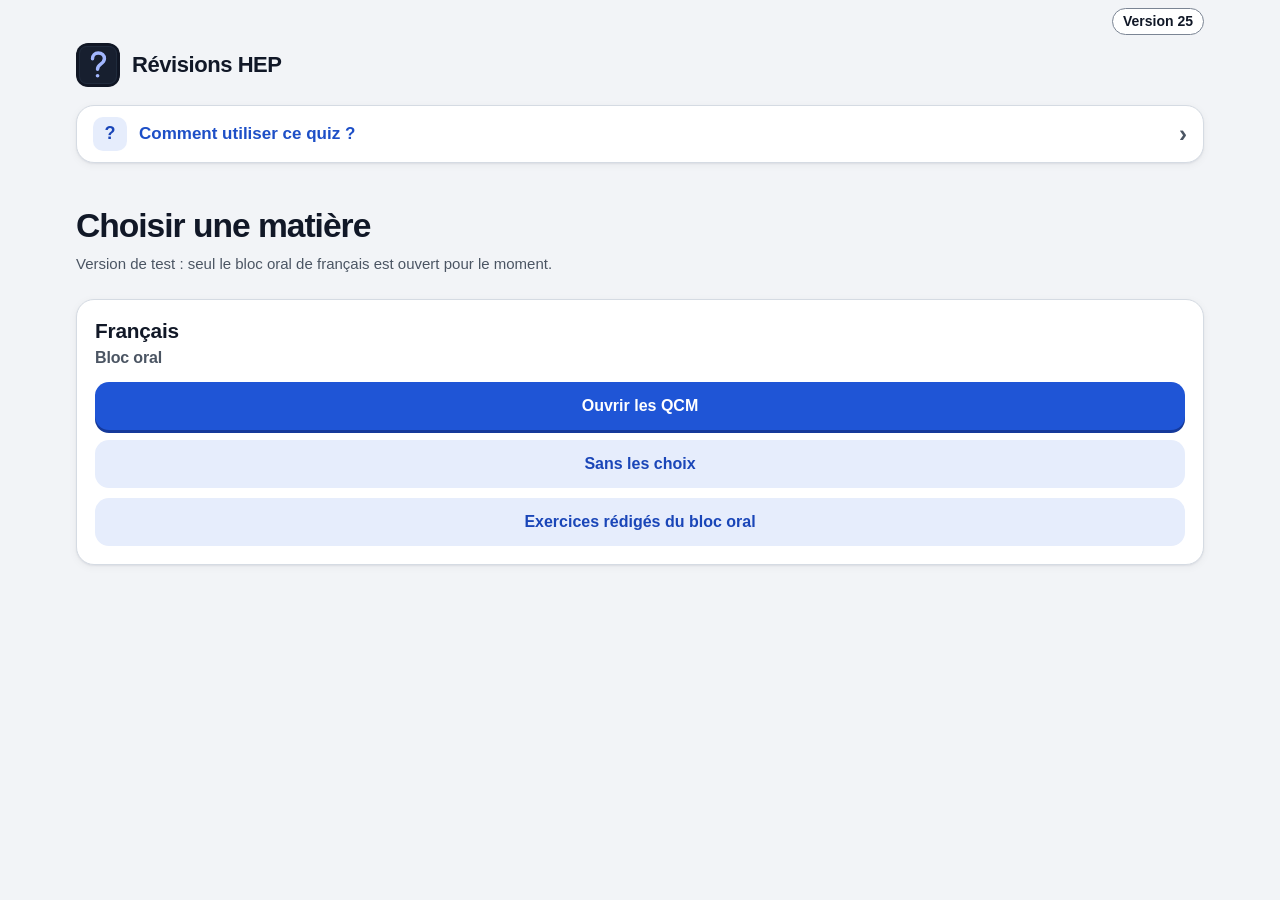
==== commit eb12e15c: "Publier Révisions HEP 25" ====
--- a/index.html
+++ b/index.html
@@ -22,7 +22,7 @@
       <article class="course-card exercise-tile" data-collection="shs" hidden><h2>Sciences humaines et sociales</h2><h3>Introduction, Histoire, Géographie, ECR</h3><a class="btn primary" href="qcm-shs.html">Ouvrir les QCM</a><a class="btn secondary" href="qcm-shs.html#sans-choix">Sans les choix</a></article>
     </section>
   </main>
-  <script src="config.js"></script>
+  <script src="config.js"></script><script src="app-version.js"></script>
   <script src="collections-visibles.js"></script>
   <script src="quiz-help.js"></script>
 </body>
--- a/style.css
+++ b/style.css
@@ -741,3 +741,59 @@
 .question-tags { display: inline-flex; flex-wrap: wrap; gap: 6px; }
 .level-badge { display: inline-flex; align-items: center; padding: 4px 12px; border: 1.5px solid var(--control-border); border-radius: 999px; background: var(--bg-card); color: var(--text); font-size: 0.875rem; font-weight: 750; line-height: 1.4; white-space: nowrap; }
 .level-approfondissement { border-style: dashed; background: var(--bg-card-2); }
+/* ---------- v25 : version visible, réponse cachée à la reprise, « Difficile », erreurs, légendes ---------- */
+.app-version-bar { display: flex; justify-content: flex-end; max-width: 1168px; margin: 0 auto; padding: max(8px, env(safe-area-inset-top, 0px)) max(16px, env(safe-area-inset-right, 0px)) 0 max(16px, env(safe-area-inset-left, 0px)); }
+.app-version-bar + #app, .app-version-bar + main.page { padding-top: 4px; }
+.app-version { display: inline-flex; align-items: center; padding: 2px 10px; border: 1.5px solid var(--control-border); border-radius: 999px; background: var(--bg-card); color: var(--text); font-size: 0.875rem; font-weight: 800; line-height: 1.5; font-variant-numeric: tabular-nums; }
+@media (min-width: 700px) { .app-version-bar { padding-left: max(20px, env(safe-area-inset-left, 0px)); padding-right: max(20px, env(safe-area-inset-right, 0px)); } }
+/* Légendes des segments, toujours visibles. */
+.segment-text { display: grid; gap: 1px; min-width: 0; text-align: center; }
+.segment-title { font-weight: inherit; }
+.segment-help { font-size: 0.8125rem; font-weight: 500; line-height: 1.25; opacity: 0.92; }
+.segment[aria-pressed="true"] .segment-help { font-weight: 650; opacity: 1; }
+/* Étiquette « Déjà vue » : très lisible, sans dire si la réponse était juste. */
+.seen-badge { display: inline-flex; align-items: center; padding: 4px 12px; border: 1.5px solid var(--text); border-radius: 999px; background: var(--text); color: var(--bg); font-size: 0.875rem; font-weight: 800; line-height: 1.4; white-space: nowrap; }
+.review-row { margin: 12px 0 4px; }
+.review-row > .btn { width: 100%; }
+.review-row .actions { margin: 0; }
+.review-row .help-text { margin-top: 6px; font-size: 0.875rem; }
+.verdict-context { margin: 0 0 6px; font-size: 0.875rem; font-weight: 700; }
+.sc-review h2 { margin: 12px 0 4px; font-size: 1rem; }
+.sc-review h2:first-of-type { margin-top: 4px; }
+/* Marque « Difficile » : bouton large, drapeau doublé d'un mot ; posée = état sélectionné (ambre ✓). */
+.difficult-row { margin: 12px 0 6px; }
+.btn.difficult-toggle { width: 100%; min-height: 50px; gap: 10px; border: 2px solid var(--control-border); background: var(--bg-card); color: var(--text); font-weight: 750; }
+.btn.difficult-toggle:not(:disabled):active { background: var(--bg-press); transform: scale(0.98); }
+.btn.difficult-toggle[aria-pressed="true"] { border-color: var(--selected-shadow); background: var(--selected); color: var(--text-on-selected); font-weight: 800; }
+.btn.difficult-toggle[aria-pressed="true"]::before { content: "✓"; content: "✓" / ""; font-weight: 900; }
+.difficult-flag { font-size: 1.25rem; line-height: 1; }
+.difficult-help { margin-top: 6px; font-size: 0.875rem; }
+/* Parcours « Mes erreurs et difficiles ». */
+.qcm-errors-start { margin: 8px 0 4px; }
+.course-card-errors { display: grid; grid-template-columns: minmax(0, 1fr) auto; gap: 4px 14px; align-items: center; padding: 14px 14px 14px 16px; border-left: 6px solid var(--selected); }
+.course-card-errors h2 { font-size: 1.125rem; font-weight: 800; }
+.course-card-errors .help-text { grid-column: 1; margin: 0; font-size: 0.9375rem; }
+.course-card-errors .errors-count { grid-column: 1; margin: 0; font-size: 0.9375rem; }
+.course-card-errors .errors-count strong { font-size: 1.125rem; font-variant-numeric: tabular-nums; }
+.course-card-errors .btn { grid-column: 2; grid-row: 1 / 4; margin: 0; min-width: 120px; width: auto; }
+@media (max-width: 420px) { .course-card-errors { grid-template-columns: minmax(0, 1fr); } .course-card-errors .btn { grid-column: 1; grid-row: auto; width: 100%; margin-top: 6px; } }
+/* Réglages sur l'écran d'une question : repliés derrière un résumé lisible ; ouverts, légendes visibles. */
+.focus-settings { margin: 0 0 8px; border: 1px solid var(--border); border-radius: 14px; background: var(--bg-card); }
+.focus-settings > summary { display: flex; flex-wrap: wrap; align-items: center; gap: 2px 10px; min-height: 44px; padding: 6px 12px; list-style: none; }
+.focus-settings > summary::-webkit-details-marker { display: none; }
+.focus-settings-title { font-weight: 800; font-size: 0.9375rem; }
+.focus-settings-state { flex: 1 1 auto; min-width: 0; color: var(--text-dim); font-size: 0.875rem; font-weight: 650; }
+.focus-settings-open { color: var(--link); font-size: 0.875rem; font-weight: 700; }
+.focus-settings[open] .focus-settings-open { visibility: hidden; }
+.qcm-focus .focus-settings .qcm-filters { display: grid; gap: 10px; margin: 0; padding: 4px 12px 12px; }
+.qcm-focus .focus-settings .qcm-filters .segment-label, .qcm-focus .focus-settings .switch-help { position: static; width: auto; height: auto; overflow: visible; clip: auto; white-space: normal; }
+.qcm-focus .focus-settings .switch-row { width: 100%; justify-content: space-between; }
+/* Gras écrit dans les données (**…**). */
+.exercise-text strong, .choice-text strong { font-weight: 800; }
+.qcm-step legend strong { font-weight: 900; }
+/* v25 : sur une collection QCM, la version s'aligne sur la colonne de contenu ; les deux boutons de reprise s'empilent au téléphone. */
+body:has(.qcm-oral-home, .qcm-focus) .app-version-bar { max-width: 800px; }
+.review-row .actions > .btn { flex: 1 1 220px; }
+/* v25, après contrôle Codex : la première autoévaluation, figée, reste bien lisible. */
+.sc-self-evaluation .self-eval[aria-pressed="true"]:disabled { opacity: 1; box-shadow: 0 2px 0 var(--selected-shadow); }
+.sc-response[readonly] { background: var(--bg-card-2); }
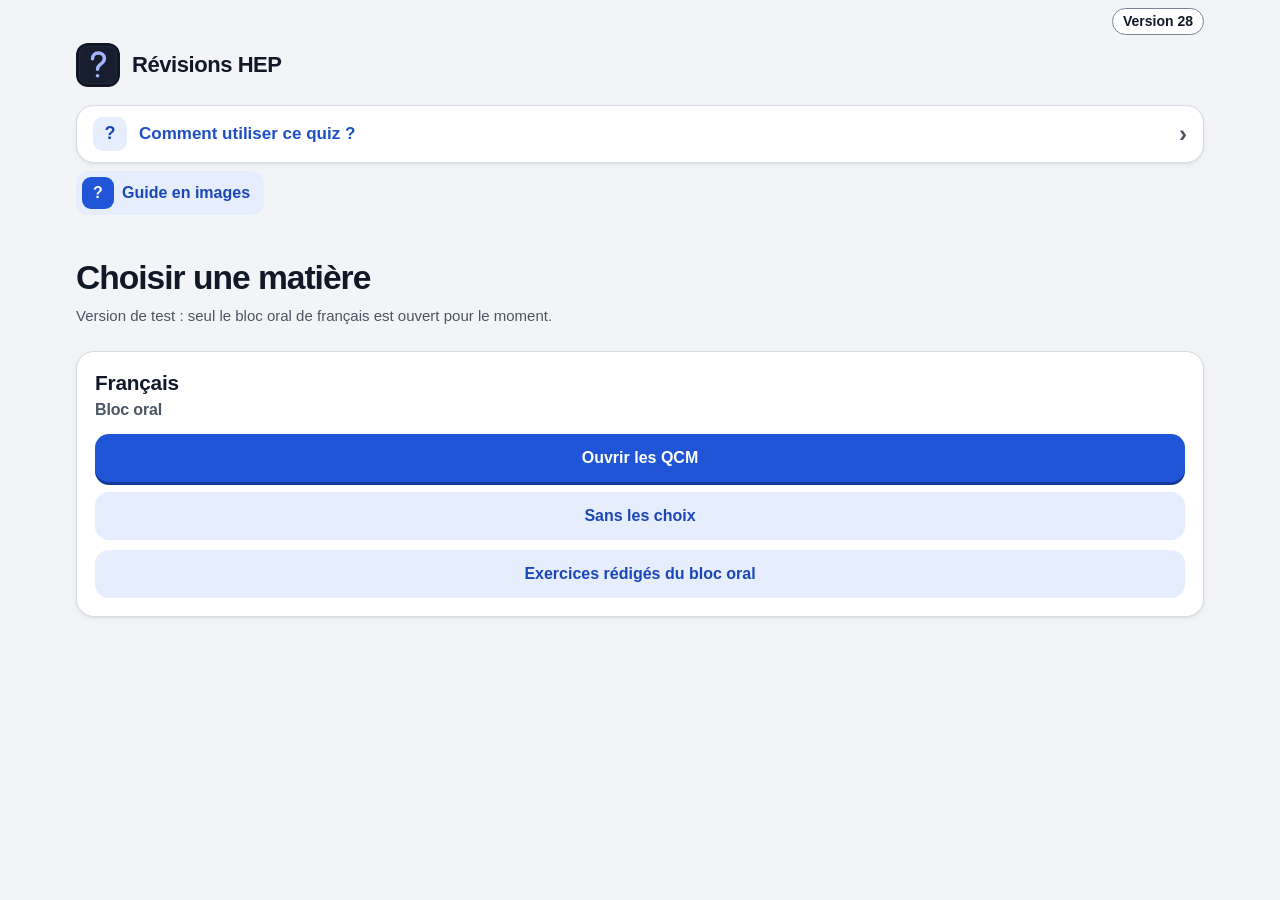
==== commit f3d5619d: "Publier Révisions HEP 28" ====
--- a/index.html
+++ b/index.html
@@ -13,7 +13,7 @@
 <body>
   <main class="page">
     <header class="site-header"><a class="brand" href="index.html"><img class="brand-mark" src="icon.svg" alt=""><span class="brand-title">Révisions HEP</span></a></header>
-    <div class="quiz-help-entry"><button type="button" class="btn quiz-help-button" data-quiz-help>Comment utiliser ce quiz ?</button></div>
+    <div class="quiz-help-entry"><button type="button" class="btn quiz-help-button" data-quiz-help>Comment utiliser ce quiz ?</button><a class="aide-guide-link" href="aide.html"><span aria-hidden="true">?</span>Guide en images</a></div>
     <section class="home-hero oral-home-hero"><h1 class="hero-title">Choisir une matière</h1><p class="help-text" data-collections-note>Version de test : seul le bloc oral de français est ouvert pour le moment.</p></section>
     <section class="exercise-grid" aria-label="Matières et blocs">
       <article class="course-card exercise-tile" data-collection="fra-oral"><h2>Français</h2><h3>Bloc oral</h3><div class="actions"><a class="btn primary" href="qcm-oral.html">Ouvrir les QCM</a><a class="btn secondary" href="qcm-oral.html#sans-choix">Sans les choix</a><a class="btn secondary" href="oral.html">Exercices rédigés du bloc oral</a></div></article>
--- a/style.css
+++ b/style.css
@@ -1,799 +1,894 @@
-/* Révisions HEP — v22, direction B « application de révision », conventions iPhone.
-   Thème clair par défaut, sombre selon le réglage de l'appareil.
-   Couleur d'action (bleu) ≠ couleur d'état sélectionné (ambre) ; juste / faux portent ✓ / ✗ et un mot. */
-:root {
-  color-scheme: light;
-  --bg: #f2f4f7;
-  --bg-card: #ffffff;
-  --bg-card-2: #e9edf2;
-  --bg-press: #dde3ea;
-  --text: #111827;
-  --text-dim: #4b5563;
-  --border: #d5dbe3;
-  --border-strong: #c3cbd6;
-  --control-border: #7b8594;
-  --action: #1f55d6;
-  --action-press: #1944b0;
-  --action-shadow: #15399a;
-  --text-on-action: #ffffff;
-  --link: #1d4fc7;
-  --tint: #e6edfc;
-  --tint-text: #1a46b8;
-  --selected: #ffc83d;
-  --selected-press: #f2b71f;
-  --selected-shadow: #c99400;
-  --text-on-selected: #3a2a00;
-  --good: #11652f;
-  --good-line: #15803d;
-  --bg-good: #e3f8ea;
-  --text-on-line: #ffffff;
-  --bad: #a51f1f;
-  --bad-line: #c62828;
-  --bg-bad: #fde7e7;
-  --bg-info: #fff6da;
-  --text-info: #4a3700;
-  --badge-bg: #fce4f1;
-  --badge-text: #82184a;
-  --focus: #1f55d6;
-  --track: #c9d0da;
-  --radius: 18px;
-  --radius-sm: 12px;
-  --shadow: 0 1px 2px rgb(16 24 40 / 6%), 0 2px 8px rgb(16 24 40 / 5%);
-  --sheet-shadow: 0 -8px 30px rgb(16 24 40 / 18%);
-  /* Compatibilité avec les anciens noms utilisés ailleurs. */
-  --accent: var(--action);
-  --accent-hover: var(--action-press);
-  --text-on-accent: var(--text-on-action);
-  font-family: -apple-system, BlinkMacSystemFont, "Segoe UI", Roboto, "Helvetica Neue", Helvetica, Arial, sans-serif;
-  font-size: 16px;
-  line-height: 1.5;
-  font-synthesis: none;
-}
-@media (prefers-color-scheme: dark) {
-  :root {
-    color-scheme: dark;
-    --bg: #0f1319;
-    --bg-card: #1b212b;
-    --bg-card-2: #2a3240;
-    --bg-press: #343e4e;
-    --text: #eef1f6;
-    --text-dim: #b3bcc9;
-    --border: #2f3846;
-    --border-strong: #3d4757;
-    --control-border: #7f8a9b;
-    --action: #2f63e0;
-    --action-press: #2554c4;
-    --action-shadow: #183f9e;
-    --text-on-action: #ffffff;
-    --link: #93b4ff;
-    --tint: #22304d;
-    --tint-text: #b4cbff;
-    --selected: #ffc83d;
-    --selected-press: #f2b71f;
-    --selected-shadow: #a37800;
-    --text-on-selected: #3a2a00;
-    --good: #86e3a6;
-    --good-line: #3fb36a;
-    --bg-good: #12301f;
-    --text-on-line: #0f1319;
-    --bad: #ffa3a3;
-    --bad-line: #e5534b;
-    --bg-bad: #3a1919;
-    --bg-info: #33290c;
-    --text-info: #ffe3a0;
-    --badge-bg: #4a1530;
-    --badge-text: #ffc4e1;
-    --focus: #93b4ff;
-    --track: #4a5466;
-    --shadow: 0 1px 2px rgb(0 0 0 / 30%);
-    --sheet-shadow: 0 -8px 30px rgb(0 0 0 / 50%);
-  }
-}
-
-/* ---------- Base ---------- */
-*, *::before, *::after { box-sizing: border-box; }
-html { background: var(--bg); -webkit-text-size-adjust: 100%; text-size-adjust: 100%; }
-body { margin: 0; background: var(--bg); color: var(--text); min-width: 0; }
-button, input, textarea, select { font: inherit; color: inherit; }
-button, a, summary, [role="switch"] { -webkit-tap-highlight-color: transparent; touch-action: manipulation; }
-button, summary { cursor: pointer; }
-button { min-width: 44px; min-height: 44px; }
-a { color: var(--link); text-underline-offset: 0.2em; }
-img, svg { max-width: 100%; vertical-align: middle; }
-h1, h2, h3, p { margin: 0; }
-h1, h2, h3 { line-height: 1.25; overflow-wrap: anywhere; letter-spacing: -0.01em; }
-p + p { margin-top: 0.8em; }
-ul, ol { padding-left: 1.5em; }
-li + li { margin-top: 0.35em; }
-[hidden] { display: none !important; }
-:where(button, a, input, textarea, select, summary, [tabindex]):focus-visible {
-  outline: 3px solid var(--focus);
-  outline-offset: 3px;
-}
-::selection { background: var(--action); color: var(--text-on-action); }
-.visually-hidden { position: absolute !important; width: 1px; height: 1px; padding: 0; margin: -1px; overflow: hidden; clip: rect(0, 0, 0, 0); white-space: nowrap; border: 0; }
-.source, .technical { display: none !important; }
-
-/* ---------- Mise en page ---------- */
-#app, body > main.page {
-  width: 100%;
-  max-width: 1168px;
-  margin: 0 auto;
-  padding: max(16px, env(safe-area-inset-top, 0px))
-    max(16px, env(safe-area-inset-right, 0px))
-    calc(24px + env(safe-area-inset-bottom, 0px))
-    max(16px, env(safe-area-inset-left, 0px));
-}
-#app { min-height: 100vh; min-height: 100dvh; display: flex; flex-direction: column; }
-.page { width: 100%; min-width: 0; margin: 0 auto; flex: 1; }
-#app > .page { padding: 0; display: flex; flex-direction: column; min-height: 100%; }
-.page > h1, #qcm-main > h1, #main-content > h1 { margin: 12px 0 16px; font-size: 1.75rem; font-weight: 800; }
-
-/* En-tête : grand titre façon iOS, navigation en boutons teintés. */
-.site-header {
-  display: flex;
-  flex-wrap: wrap;
-  align-items: center;
-  justify-content: space-between;
-  gap: 10px 12px;
-  padding: 4px 0 14px;
-  margin-bottom: 4px;
-}
-.brand { display: flex; align-items: center; gap: 12px; min-width: 0; min-height: 44px; padding: 0; border: 0; background: transparent; color: var(--text); text-align: left; text-decoration: none; }
-.brand-mark { width: 44px; height: 44px; flex: 0 0 44px; border-radius: 12px; }
-.brand-title { display: block; font-size: 1.375rem; font-weight: 800; letter-spacing: -0.02em; line-height: 1.2; }
-.brand-subtitle { display: block; margin-top: 2px; color: var(--text-dim); font-size: 0.9375rem; font-weight: 500; }
-.header-actions { display: flex; flex-wrap: wrap; align-items: center; gap: 8px; }
-.header-actions .btn { min-height: 44px; padding: 8px 14px; font-size: 0.9375rem; }
-.icon-button {
-  display: inline-flex;
-  justify-content: center;
-  align-items: center;
-  min-width: 44px;
-  min-height: 44px;
-  padding: 8px 12px;
-  border: 0;
-  border-radius: 999px;
-  background: var(--bg-card-2);
-  color: var(--text);
-  font-size: 1.125rem;
-  font-weight: 700;
-  text-decoration: none;
-}
-.icon-button svg { width: 22px; height: 22px; }
-
-.home-hero { padding: 18px 0 18px; max-width: 770px; }
-.eyebrow { margin-bottom: 8px; color: var(--text-dim); font-size: 0.8125rem; font-weight: 700; letter-spacing: 0.06em; text-transform: uppercase; }
-.hero-title { font-size: clamp(1.75rem, 5vw, 2.5rem); font-weight: 800; letter-spacing: -0.03em; text-wrap: balance; }
-.hero-description { max-width: 62ch; margin-top: 10px; color: var(--text-dim); font-size: 1.0625rem; }
-.section-heading { display: flex; flex-wrap: wrap; align-items: baseline; justify-content: space-between; gap: 8px 16px; margin: 24px 0 12px; font-size: 1.25rem; }
-.section-heading h2, .section-heading h1 { font-size: inherit; font-weight: 800; }
-
-/* ---------- Cartes ---------- */
-.course-card, .settings-card, .draft-panel, .feedback-panel, .review-summary, .pilot-entry, .stat, .feedback-item, .oral-tools, .qcm-settings, .quick-group {
-  min-width: 0;
-  border: 1px solid var(--border);
-  border-radius: var(--radius);
-  background: var(--bg-card);
-  box-shadow: var(--shadow);
-}
-.course-card { display: flex; flex-direction: column; padding: 18px; }
-.course-heading { font-size: 1.25rem; }
-.course-heading h2, .course-heading h3 { font-size: inherit; }
-.course-meta { display: flex; flex-wrap: wrap; gap: 6px 12px; margin-top: 10px; color: var(--text-dim); font-size: 0.875rem; }
-.course-card > p { margin-top: 10px; }
-.course-actions { display: flex; flex-wrap: wrap; gap: 10px; padding-top: 18px; margin-top: auto; }
-.course-actions .btn { width: 100%; }
-.stats-grid, .course-grid { display: grid; grid-template-columns: minmax(0, 1fr); gap: 12px; }
-.stats-grid { margin: 0 0 28px; }
-.stat { padding: 16px 18px; }
-.stat-number { display: block; color: var(--text); font-size: 1.75rem; font-weight: 800; line-height: 1.25; font-variant-numeric: tabular-nums; }
-.stat-label { display: block; margin-top: 4px; color: var(--text-dim); font-size: 0.875rem; }
-.exercise-grid { display: grid; grid-template-columns: repeat(auto-fit, minmax(min(100%, 320px), 1fr)); gap: 14px; }
-.exercise-tile { gap: 10px; }
-.exercise-tile h2 { font-size: 1.3rem; font-weight: 800; }
-.exercise-tile h3 { margin-top: -6px; color: var(--text-dim); font-size: 1rem; font-weight: 600; }
-.exercise-tile .pill { align-self: flex-start; }
-.exercise-tile > .actions { display: flex; flex-direction: column; align-items: stretch; margin-top: 4px; }
-.exercise-tile > .actions > .btn, .exercise-tile > .btn { flex: 0 0 auto; width: 100%; }
-.exercise-tile > .btn:first-of-type { margin-top: 4px; }
-
-/* ---------- Boutons ---------- */
-.btn {
-  position: relative;
-  display: inline-flex;
-  justify-content: center;
-  align-items: center;
-  gap: 8px;
-  min-height: 48px;
-  padding: 11px 18px;
-  border: 0;
-  border-radius: 14px;
-  background: var(--bg-card-2);
-  color: var(--text);
-  font-size: 1rem;
-  font-weight: 650;
-  line-height: 1.3;
-  text-align: center;
-  text-decoration: none;
-  white-space: normal;
-  overflow-wrap: anywhere;
-  cursor: pointer;
-  transition: background-color 120ms ease, transform 80ms ease, box-shadow 120ms ease;
-}
-/* Action : bouton plein bleu, avec un socle. */
-.btn.primary { background: var(--action); color: var(--text-on-action); box-shadow: 0 3px 0 var(--action-shadow); font-weight: 750; }
-/* Secondaire : bouton teinté, jamais de la couleur d'un état choisi. */
-.btn.secondary { background: var(--tint); color: var(--tint-text); }
-.btn.ghost { min-height: 44px; background: transparent; color: var(--link); }
-.btn.danger { background: var(--bg-bad); color: var(--bad); }
-.btn.good { background: var(--bg-good); color: var(--good); }
-.btn-large { width: 100%; min-height: 58px; font-size: 1.1875rem; border-radius: 18px; }
-.btn:disabled, .btn[aria-disabled="true"], .icon-button:disabled { opacity: 0.45; cursor: default; box-shadow: none; }
-.btn svg { width: 20px; height: 20px; flex: 0 0 20px; }
-/* Retour visuel immédiat au toucher. */
-.btn:not(:disabled):active, .icon-button:not(:disabled):active { transform: scale(0.97); background-color: var(--bg-press); }
-.btn.primary:not(:disabled):active { background: var(--action-press); box-shadow: 0 1px 0 var(--action-shadow); transform: translateY(2px); }
-.btn.secondary:not(:disabled):active { background: var(--bg-press); }
-.btn.ghost:not(:disabled):active { background: var(--tint); }
-.actions, .question-navigation { display: flex; flex-wrap: wrap; align-items: center; gap: 10px; margin-top: 18px; }
-.actions > .btn, .question-navigation > .btn { flex: 1 1 140px; }
-
-/* Choix exclusif : segments étiquetés, choix marqué d'un fond plein et d'une coche. */
-.segment-row { display: grid; gap: 6px; min-width: 0; }
-.segment-label { color: var(--text-dim); font-size: 0.8125rem; font-weight: 700; letter-spacing: 0.06em; text-transform: uppercase; }
-.segmented { display: grid; grid-auto-columns: minmax(0, 1fr); grid-auto-flow: column; gap: 4px; padding: 4px; margin: 0; border-radius: 14px; background: var(--bg-card-2); }
-.segment {
-  display: inline-flex; align-items: center; justify-content: center; gap: 6px;
-  min-height: 46px; padding: 8px 10px; border: 0; border-radius: 11px;
-  background: transparent; color: var(--text); font-size: 1rem; font-weight: 600; line-height: 1.2;
-  overflow-wrap: anywhere; transition: background-color 120ms ease, transform 80ms ease;
-}
-.segment[aria-pressed="true"] { background: var(--selected); color: var(--text-on-selected); font-weight: 800; box-shadow: 0 2px 0 var(--selected-shadow); }
-.segment[aria-pressed="true"]::before { content: "✓"; content: "✓" / ""; font-weight: 800; }
-.segment:not([aria-pressed="true"]):active { background: var(--bg-press); transform: scale(0.97); }
-
-/* Filtre : interrupteur. Toute la rangée est la cible. */
-.switch-row {
-  display: flex; align-items: center; justify-content: space-between; gap: 14px;
-  width: 100%; min-height: 56px; padding: 6px 0; border: 0; background: transparent;
-  color: var(--text); text-align: left;
-}
-.switch-text { display: grid; gap: 2px; min-width: 0; }
-.switch-title { font-size: 1.0625rem; font-weight: 650; line-height: 1.3; }
-.switch-help { color: var(--text-dim); font-size: 0.875rem; line-height: 1.35; }
-.switch-track { position: relative; flex: 0 0 56px; width: 56px; height: 34px; border-radius: 999px; background: var(--track); transition: background-color 150ms ease; }
-.switch-knob { position: absolute; top: 3px; left: 3px; width: 28px; height: 28px; border-radius: 50%; background: #fff; box-shadow: 0 2px 4px rgb(0 0 0 / 25%); transition: transform 150ms ease; }
-.switch-row[aria-checked="true"] .switch-track { background: var(--selected); box-shadow: inset 0 0 0 1px var(--selected-shadow); }
-.switch-row[aria-checked="true"] .switch-knob { transform: translateX(22px); }
-.switch-row[aria-checked="true"] .switch-knob::after { content: "✓"; content: "✓" / ""; position: absolute; inset: 0; display: grid; place-items: center; color: var(--text-on-selected); font-size: 15px; font-weight: 900; }
-.switch-row:active .switch-knob { width: 32px; }
-.switch-row:focus-visible { outline-offset: 2px; border-radius: 10px; }
-
-/* Anciennes puces (archives, bloc oral). */
-.chips { display: flex; flex-wrap: wrap; align-items: center; gap: 8px; }
-.chip { display: inline-flex; align-items: center; justify-content: center; min-height: 44px; padding: 8px 14px; border: 0; border-radius: 999px; background: var(--bg-card-2); color: var(--text); font-size: 0.9375rem; cursor: pointer; }
-.chip.active, .chip[aria-pressed="true"] { background: var(--selected); color: var(--text-on-selected); font-weight: 700; }
-
-/* ---------- Textes, champs ---------- */
-.muted, .help-text, .save-status { color: var(--text-dim); }
-.small { font-size: 0.875rem; }
-.notice { padding: 14px 16px; margin: 16px 0; border: 0; border-radius: var(--radius-sm); background: var(--bg-info); color: var(--text-info); font-size: 0.9375rem; overflow-wrap: anywhere; }
-.toolbar, .filter-row { display: grid; grid-template-columns: minmax(0, 1fr); align-items: center; gap: 12px; margin: 20px 0; }
-.search-input, .select-input, .text-input, .feedback-textarea {
-  width: 100%;
-  min-width: 0;
-  min-height: 48px;
-  padding: 12px 14px;
-  border: 1px solid var(--control-border);
-  border-radius: 12px;
-  background: var(--bg-card);
-  color: var(--text);
-  font-size: 16px;
-  line-height: 1.5;
-}
-input[type="search"] { -webkit-appearance: none; appearance: none; }
-::placeholder { color: var(--text-dim); opacity: 1; }
-textarea.text-input, .feedback-textarea { display: block; min-height: 120px; resize: vertical; }
-.field-label { display: block; margin: 14px 0 8px; color: var(--text); font-size: 0.9375rem; font-weight: 650; }
-.help-text { margin-top: 6px; font-size: 0.9375rem; }
-.save-status { min-height: 1.5em; margin-top: 8px; font-size: 0.875rem; }
-.badge, .tag, .pill, .feedback-count { display: inline-flex; align-items: center; gap: 5px; padding: 3px 10px; border: 0; border-radius: 999px; background: var(--bg-card-2); color: var(--text); font-size: 0.8125rem; font-weight: 650; line-height: 1.6; }
-.pill { background: var(--badge-bg); color: var(--badge-text); }
-.feedback-count { font-variant-numeric: tabular-nums; }
-.header-actions .badge { min-width: 1.6em; justify-content: center; padding: 0 7px; background: var(--action); color: var(--text-on-action); }
-.empty-state { padding: 40px 20px; color: var(--text-dim); text-align: center; }
-.empty-state h1, .empty-state h2 { margin-bottom: 12px; color: var(--text); font-size: 1.375rem; }
-.empty-state .btn { margin-top: 18px; }
-.divider { height: 1px; margin: 24px 0; border: 0; background: var(--border); }
-
-/* Volets dépliables : rangées de liste avec chevron. */
-details > summary { display: flex; align-items: center; gap: 10px; min-height: 48px; padding: 11px 14px; border-radius: 12px; color: var(--text); font-weight: 650; line-height: 1.35; list-style: none; cursor: pointer; overflow-wrap: anywhere; }
-details > summary::-webkit-details-marker { display: none; }
-details > summary::after { content: "›"; content: "›" / ""; margin-left: auto; color: var(--text-dim); font-size: 1.4rem; line-height: 1; transition: transform 150ms ease; }
-details[open] > summary::after { transform: rotate(90deg); }
-details > summary:active { background: var(--bg-press); }
-.hint-panel, details.indice { margin-top: 16px; border: 1px solid var(--border); border-radius: 14px; background: var(--bg-card); font-size: 1rem; line-height: 1.55; }
-.hint-panel > :not(summary), details.indice > :not(summary) { margin: 0; padding: 0 16px 16px; }
-.draft-panel, .feedback-panel, .settings-card { padding: 18px; margin-top: 18px; }
-.draft-panel > :first-child, .feedback-panel > :first-child, .settings-card > :first-child { margin-top: 0; }
-.feedback-panel { padding: 6px; }
-.feedback-panel > summary { padding: 10px 12px; }
-.feedback-panel[open] { padding: 6px 16px 16px; }
-.feedback-panel[open] > summary { margin: 0 -10px; }
-.settings-card h2, .feedback-panel h2, .draft-panel h2 { margin-bottom: 12px; font-size: 1.125rem; font-weight: 750; }
-.settings-card .actions { margin-top: 14px; }
-.rating-row { display: flex; flex-wrap: wrap; gap: 10px; margin-top: 18px; }
-.rating-row .btn { flex: 1 1 140px; }
-
-/* Progression : barre épaisse, ambre. */
-.progress-track { height: 10px; margin: 12px 0 18px; border-radius: 999px; background: var(--bg-card-2); overflow: hidden; }
-.progress-fill { height: 100%; max-width: 100%; border-radius: inherit; background: var(--selected); transition: width 180ms ease; }
-.feedback-list, .question-list { display: grid; gap: 12px; margin: 18px 0; padding: 0; list-style: none; }
-.feedback-item { padding: 16px; overflow-wrap: anywhere; }
-.feedback-item-header { display: flex; flex-wrap: wrap; align-items: baseline; justify-content: space-between; gap: 8px 14px; margin-bottom: 10px; }
-.feedback-item > .muted { margin-top: 8px; }
-.question-list-item { display: flex; flex-wrap: wrap; align-items: center; justify-content: space-between; gap: 10px 16px; width: 100%; min-height: 60px; padding: 14px 16px; border: 1px solid var(--border); border-radius: 14px; background: var(--bg-card); color: var(--text); text-align: left; text-decoration: none; overflow-wrap: anywhere; }
-.question-list-item > :first-child { min-width: 0; flex: 1 1 180px; }
-.sticky-actions { position: sticky; bottom: 0; z-index: 10; display: flex; flex-wrap: wrap; gap: 10px; padding: 12px 0 calc(12px + env(safe-area-inset-bottom, 0px)); margin-top: 20px; background: var(--bg); }
-.sticky-actions .btn { flex: 1 1 140px; }
-.review-summary { max-width: 720px; padding: 26px 20px; margin: 24px auto; text-align: center; }
-.summary-score { display: block; margin: 14px 0; color: var(--text); font-size: clamp(2.5rem, 7vw, 3.5rem); font-weight: 800; line-height: 1.2; font-variant-numeric: tabular-nums; }
-.footer { display: flex; flex-wrap: wrap; align-items: center; justify-content: center; gap: 4px 16px; padding-top: 24px; margin-top: auto; color: var(--text-dim); font-size: 0.875rem; text-align: center; }
-.footer a { display: inline-flex; align-items: center; min-height: 44px; }
-.footer .save-status { flex-basis: 100%; margin: 0; }
-.toast { position: fixed; z-index: 30; left: 50%; bottom: calc(18px + env(safe-area-inset-bottom, 0px)); width: min(440px, calc(100% - 32px)); padding: 14px 18px; transform: translateX(-50%); border: 0; border-radius: 16px; background: #1f2937; color: #fff; box-shadow: 0 10px 40px rgb(0 0 0 / 25%); font-size: 0.9375rem; overflow-wrap: anywhere; }
-
-/* ---------- Question ---------- */
-.question-shell { width: 100%; max-width: 760px; margin: 0 auto; padding-top: 12px; }
-.question-topline { display: flex; flex-wrap: wrap; align-items: center; justify-content: space-between; gap: 8px 14px; color: var(--text-dim); font-size: 0.9375rem; }
-.question-counter { color: var(--text); font-weight: 700; font-variant-numeric: tabular-nums; }
-.question-card { min-width: 0; padding: clamp(18px, 3vw, 30px); margin-top: 14px; border: 1px solid var(--border); border-radius: var(--radius); background: var(--bg-card); box-shadow: var(--shadow); }
-.question-content { font-size: 1.1875rem; line-height: 1.6; overflow-wrap: anywhere; }
-.question-content :where(h1, h2, h3) { font-size: inherit; line-height: 1.5; }
-.question-content :where(b, strong) { font-weight: 700; }
-.question-content :where(ul, ol) { margin: 0.7em 0; }
-.question-content table { display: block; max-width: 100%; overflow-x: auto; border-collapse: collapse; }
-.question-content :where(th, td) { padding: 8px; border-bottom: 1px solid var(--border); text-align: left; vertical-align: top; }
-.blank { display: inline-block; min-width: 3em; min-height: 1.2em; padding: 0 0.2em; border-bottom: 2px solid var(--action); border-radius: 3px 3px 0 0; background: var(--tint); vertical-align: baseline; }
-.answer-card { padding: clamp(18px, 3vw, 26px); margin-top: 18px; border: 2px solid var(--good-line); border-radius: var(--radius); background: var(--bg-good); font-size: 1.0625rem; line-height: 1.6; overflow-wrap: anywhere; }
-.answer-title { margin-bottom: 12px; color: var(--good); font-size: 1rem; font-weight: 800; }
-
-/* Exercices rédigés */
-.exercise-title { font-size: clamp(1.4rem, 4vw, 1.9rem); font-weight: 800; margin-bottom: 18px; }
-.exercise-text { white-space: pre-line; overflow-wrap: anywhere; }
-pre.exercise-text { white-space: pre-wrap; overflow-wrap: anywhere; font: inherit; }
-.exercise-context { padding: 16px; border-radius: 14px; background: var(--bg-card-2); font-size: 1.0625rem; line-height: 1.65; }
-.exercise-prompt { margin-top: 20px; }
-.exercise-response { margin: 22px 0; }
-.second-hint { margin: 6px 14px 14px; border-top: 1px solid var(--border); }
-.second-hint > p { padding: 4px 14px 14px; }
-.correction-step { margin-top: 18px; }
-.correction-step h3 { margin-bottom: 8px; font-size: 1.125rem; color: var(--text); }
-.correction-pitfalls { margin-top: 16px; }
-.criteria-panel { padding-top: 22px; }
-.criteria-panel h2 { font-size: 1.25rem; }
-.criterion-row { margin-top: 16px; padding: 16px; border: 1px solid var(--border); border-radius: 14px; background: var(--bg); }
-.pilot-entry { padding: 20px; margin: 20px 0; }
-.pilot-entry h2 { margin-bottom: 8px; font-size: 1.25rem; }
-.pilot-entry .btn { margin-top: 14px; }
-.exercise-origin { margin: 6px 0 16px; color: var(--text-dim); font-size: 0.875rem; line-height: 1.45; overflow-wrap: anywhere; }
-.exercise-origin > span { display: block; }
-.exercise-origin > span + span { margin-top: 4px; }
-
-/* ---------- Bloc oral : liste et filtres ---------- */
-.oral-home-hero { max-width: none; padding: 14px 0 16px; }
-.oral-home-hero .hero-title { font-size: clamp(1.7rem, 4vw, 2.1rem); }
-.oral-home-hero .hero-description { margin-top: 8px; font-size: 1rem; max-width: none; }
-.oral-home-hero > .btn { margin-top: 12px; }
-.oral-tools { padding: 16px; }
-.oral-filters, .oral-series { display: grid; gap: 12px; align-items: end; }
-.oral-filters { grid-template-columns: minmax(0, 1fr) minmax(0, 1fr); }
-.oral-filters > button { grid-column: 1 / -1; }
-.oral-field { display: flex; flex-direction: column; gap: 6px; min-width: 0; color: var(--text-dim); font-size: 0.9375rem; font-weight: 600; }
-.oral-field .select-input, .oral-field .text-input { width: 100%; min-width: 0; margin: 0; }
-.oral-series { grid-template-columns: minmax(0, 1fr) auto; margin-top: 16px; padding-top: 14px; border-top: 1px solid var(--border); }
-.oral-series > .help-text { grid-column: 1 / -1; margin: 0; }
-.oral-result-count { margin: 16px 0 8px; }
-.oral-groups { display: grid; gap: 10px; }
-.oral-group { border: 1px solid var(--border); border-radius: 16px; background: var(--bg-card); box-shadow: var(--shadow); }
-.oral-group > summary { display: grid; grid-template-columns: minmax(0, 1fr) auto 14px; align-items: center; gap: 10px; padding: 14px 16px; font-weight: 700; }
-.oral-group-count { font-size: 0.875rem; font-weight: 500; color: var(--text-dim); white-space: nowrap; }
-.oral-group-content { padding: 0 16px 4px; }
-.oral-family { display: grid; grid-template-columns: minmax(0, 1fr); align-items: center; gap: 10px 20px; padding: 12px 0; border-top: 1px solid var(--border); }
-.oral-family h2 { font-size: 1rem; line-height: 1.45; font-weight: 650; }
-.oral-variants { display: flex; flex-wrap: wrap; gap: 8px; }
-.oral-variants .btn { display: flex; flex-direction: column; gap: 2px; padding: 7px 12px; font-size: 0.9375rem; }
-.oral-variants .small { font-size: 0.8125rem; font-weight: 500; color: inherit; }
-
-/* ---------- Accueil d'une collection QCM ---------- */
-.qcm-oral-home .site-header { padding-bottom: 10px; }
-.quiz-help-entry { margin: 4px 0 14px; }
-/* Aide : rangée de carte bien visible, texte bleu, jamais de couleur d'alerte. */
-.btn.quiz-help-button {
-  justify-content: flex-start; gap: 12px; width: 100%; min-height: 58px; padding: 10px 16px;
-  border: 1px solid var(--border); border-radius: var(--radius); background: var(--bg-card); color: var(--link);
-  box-shadow: var(--shadow); font-size: 1.0625rem; font-weight: 750; text-align: left;
-}
-.btn.quiz-help-button::before { content: "?"; content: "?" / ""; display: grid; place-items: center; flex: 0 0 34px; width: 34px; height: 34px; border-radius: 10px; background: var(--tint); color: var(--tint-text); font-size: 1.125rem; font-weight: 800; }
-.btn.quiz-help-button::after { content: "›"; content: "›" / ""; margin-left: auto; color: var(--text-dim); font-size: 1.5rem; line-height: 1; }
-.qcm-settings { display: grid; gap: 14px; padding: 16px; margin: 0 0 16px; }
-.qcm-settings .qcm-filters { display: grid; gap: 14px; }
-.qcm-settings .switch-row { padding-top: 12px; border-top: 1px solid var(--border); }
-.qcm-mode-switch { display: flex; flex-wrap: wrap; gap: 8px; margin: 0; }
-.qcm-mode-switch.segmented { display: grid; flex-wrap: nowrap; }
-.qcm-mix-start { display: grid; gap: 6px; padding: 0 0 8px; text-align: center; }
-.qcm-mix-start > div { min-width: 0; }
-.qcm-mix-start .help-text { margin-top: 10px; }
-.qcm-mix-start > .btn.ghost { justify-self: center; }
-.qcm-subject { margin-top: 18px; }
-.qcm-subject > h1 { font-size: 1.5rem; font-weight: 800; }
-.qcm-block { margin-top: 4px; }
-.qcm-block > h2 { color: var(--text-dim); font-size: 1.0625rem; font-weight: 650; }
-.qcm-block > .hero-description { max-width: 760px; margin-top: 6px; font-size: 0.9375rem; }
-.qcm-home-filters { display: flex; flex-wrap: wrap; align-items: end; gap: 10px; padding: 12px; }
-.qcm-home-filters .oral-field { flex: 1 1 240px; }
-.qcm-home-filters .btn { margin: 0; }
-.qcm-block .qcm-home-filters { margin: 14px 0 6px; padding: 0; border: 0; border-radius: 0; background: transparent; box-shadow: none; }
-.qcm-notions-hero { padding: 16px 0; }
-.qcm-notions .qcm-family { display: block; padding: 12px 0; }
-.qcm-family-case { margin-top: 4px; }
-.qcm-family-case + .qcm-family-case { margin-top: 12px; }
-.qcm-family-case .help-text { margin: 0; }
-.qcm-family-case .qcm-case-title { font-size: 0.8125rem; }
-.qcm-family-case .actions { margin-top: 8px; gap: 8px; }
-.qcm-family-case .btn { padding: 8px 12px; font-size: 0.9375rem; }
-/* Parcours : carte arrondie, titre, nombre, barre de progression, bouton. */
-.qcm-courses { gap: 10px; grid-template-columns: minmax(0, 1fr); }
-.qcm-courses .course-card { display: grid; grid-template-columns: minmax(0, 1fr) auto; gap: 4px 14px; align-items: center; padding: 14px 14px 14px 16px; }
-.qcm-courses h3 { font-size: 1.125rem; font-weight: 800; }
-.qcm-courses .help-text { grid-column: 1; margin: 0; font-size: 0.9375rem; }
-.qcm-courses .btn { grid-column: 2; grid-row: 1 / 4; margin: 0; min-width: 120px; }
-.course-progress { display: block; grid-column: 1; height: 8px; margin-top: 6px; border-radius: 999px; background: var(--bg-card-2); overflow: hidden; }
-.course-progress > span { display: block; height: 100%; min-width: 0; border-radius: inherit; background: var(--selected); }
-.qcm-discipline { grid-column: 1 / -1; min-width: 0; }
-.qcm-discipline > h3 { margin: 10px 0 8px; color: var(--text-dim); font-size: 0.875rem; font-weight: 750; letter-spacing: 0.05em; text-transform: uppercase; }
-.qcm-discipline .exercise-grid { gap: 10px; }
-.qcm-discipline .course-card h3 { grid-column: 1; }
-
-/* ---------- Écran d'une question QCM ---------- */
-.qcm-focus-header {
-  position: sticky; top: 0; z-index: 12;
-  display: flex; flex-wrap: wrap; align-items: center; gap: 6px 6px;
-  max-width: 760px; width: 100%; margin: 0 auto 8px; padding: 6px 0 10px;
-  background: var(--bg);
-}
-.qcm-focus-header .question-counter { flex: 1 1 auto; min-width: 0; font-size: 0.9375rem; line-height: 1.25; }
-.qcm-focus-header .btn { flex-shrink: 0; min-height: 44px; padding: 8px 12px; font-size: 0.9375rem; white-space: nowrap; }
-.qcm-focus-header .focus-back { padding-left: 4px; margin-left: -4px; font-weight: 650; }
-.qcm-focus-header .focus-back > span, .qcm-focus-header .focus-hint > span { font-size: 1.375rem; line-height: 1; font-weight: 700; }
-.qcm-focus-header .focus-hint > span { font-size: 1.0625rem; }
-.focus-progress { display: block; flex: 1 0 100%; height: 8px; border-radius: 999px; background: var(--bg-card-2); overflow: hidden; }
-.focus-progress > span { display: block; height: 100%; border-radius: inherit; background: var(--selected); }
-#qcm-main:focus { outline: none; }
-.qcm-focus .question-shell { padding-top: 0; }
-.qcm-focus .question-card { padding: 0; margin-top: 0; border: 0; border-radius: 0; background: transparent; box-shadow: none; }
-.qcm-focus .exercise-title { margin: 0; font-size: 1rem; line-height: 1.3; }
-.qcm-focus .exercise-origin { margin: 2px 0 8px; font-size: 0.8125rem; line-height: 1.35; }
-/* Filtres rappelés sur l'écran de question : une ligne compacte. */
-.qcm-focus .qcm-filters { display: flex; flex-wrap: wrap; align-items: center; gap: 6px 14px; margin: 0 0 8px; }
-.qcm-focus .qcm-filters .segment-row { flex: 1 1 170px; }
-.qcm-focus .qcm-filters .segment-label, .qcm-focus .switch-help { position: absolute; width: 1px; height: 1px; overflow: hidden; clip: rect(0, 0, 0, 0); white-space: nowrap; }
-.qcm-focus .segmented { padding: 3px; border-radius: 12px; }
-.qcm-focus .segment { min-height: 44px; padding: 6px 8px; font-size: 0.9375rem; }
-.qcm-focus .switch-row { flex: 0 1 auto; width: auto; min-height: 44px; padding: 0; gap: 10px; }
-.qcm-focus .switch-title { font-size: 0.9375rem; }
-.qcm-focus .switch-track { flex-basis: 50px; width: 50px; height: 30px; }
-.qcm-focus .switch-knob { width: 24px; height: 24px; }
-.qcm-focus .switch-row[aria-checked="true"] .switch-knob { transform: translateX(20px); }
-
-.qcm-step { min-width: 0; margin: 20px 0; padding: 16px; border: 1px solid var(--border); border-radius: 14px; }
-.qcm-step:focus, .qcm-verdict:focus { outline: none; }
-.qcm-step legend { max-width: 100%; padding: 0 6px; font-weight: 750; line-height: 1.4; white-space: pre-line; overflow-wrap: anywhere; }
-.qcm-step > .pill { margin: 0 0 10px; }
-.qcm-focus .qcm-step { margin: 0; padding: 0; border: 0; }
-.qcm-focus .qcm-step legend { padding: 0; margin-bottom: 12px; font-size: 1.1875rem; line-height: 1.35; }
-.qcm-choices { display: grid; gap: 10px; }
-/* Cartes de réponse : grandes et arrondies, avec lettre. */
-.qcm-choice {
-  display: flex; align-items: flex-start; gap: 12px; width: 100%; min-width: 0; min-height: 56px;
-  padding: 12px 14px; border: 2px solid var(--border-strong); border-radius: 16px;
-  background: var(--bg-card); color: var(--text); text-align: left; cursor: pointer; line-height: 1.4;
-  box-shadow: 0 3px 0 var(--border-strong);
-  transition: transform 80ms ease, box-shadow 80ms ease, background-color 120ms ease;
-}
-.qcm-choice:not(:disabled):active { transform: translateY(2px); box-shadow: 0 1px 0 var(--border-strong); background: var(--bg-press); }
-.choice-letter { display: grid; place-items: center; flex: 0 0 32px; width: 32px; height: 32px; border-radius: 10px; background: var(--bg-card-2); color: var(--text); font-weight: 800; font-size: 0.9375rem; line-height: 1; }
-.choice-body { display: grid; gap: 4px; min-width: 0; padding-top: 4px; }
-.choice-text { min-width: 0; overflow-wrap: anywhere; font-size: 1rem; }
-.choice-tag { display: inline-flex; align-items: center; gap: 6px; font-size: 0.875rem; font-weight: 800; line-height: 1.3; }
-.choice-tag.good { color: var(--good); }
-.choice-tag.bad { color: var(--bad); }
-.qcm-choice span { min-width: 0; overflow-wrap: anywhere; }
-.qcm-choice.qcm-selected { border-color: var(--selected-shadow); background: var(--bg-info); }
-.qcm-choice.qcm-correct { border-color: var(--good-line); background: var(--bg-good); box-shadow: 0 3px 0 var(--good-line); }
-.qcm-choice.qcm-correct .choice-letter { background: var(--good-line); color: var(--text-on-line); }
-.qcm-choice.qcm-correct .choice-text { color: var(--text); font-weight: 650; }
-.qcm-choice.qcm-incorrect { border-color: var(--bad-line); background: var(--bg-bad); box-shadow: 0 3px 0 var(--bad-line); }
-.qcm-choice.qcm-incorrect .choice-letter { background: var(--bad-line); color: var(--text-on-line); }
-.qcm-choice:disabled { opacity: 1; cursor: default; }
-.qcm-choice:disabled:not(.qcm-correct):not(.qcm-incorrect) { color: var(--text-dim); box-shadow: none; }
-.qcm-choice:focus-visible { outline: 3px solid var(--focus); outline-offset: 2px; }
-.qcm-focus .qcm-choices { gap: 10px; }
-/* Verdict : carte colorée, ✓ / ✗ et un mot. */
-.qcm-verdict { margin-top: 16px; padding: 14px 16px; border-radius: 16px; background: var(--bg-card); border: 1px solid var(--border); scroll-margin-bottom: 110px; scroll-margin-top: 90px; }
-.qcm-verdict.is-good { background: var(--bg-good); border-color: var(--good-line); }
-.qcm-verdict.is-bad { background: var(--bg-bad); border-color: var(--bad-line); }
-.verdict-title { display: flex; align-items: center; gap: 10px; font-size: 1.125rem; font-weight: 800; }
-.qcm-verdict.is-good .verdict-title { color: var(--good); }
-.qcm-verdict.is-bad .verdict-title { color: var(--bad); }
-.verdict-icon { display: grid; place-items: center; flex: 0 0 30px; width: 30px; height: 30px; border-radius: 50%; color: var(--text-on-line); font-size: 1rem; }
-.is-good .verdict-icon { background: var(--good-line); }
-.is-bad .verdict-icon { background: var(--bad-line); }
-.qcm-verdict p { margin-top: 10px; color: var(--text); }
-.qcm-verdict details { margin: 12px -8px -6px; padding-top: 4px; border-top: 1px solid var(--border-strong); }
-.qcm-verdict details > p { padding: 0 8px; }
-.qcm-summary { margin-top: 20px; padding: 16px; border: 1px solid var(--border); border-radius: 16px; background: var(--bg-card); }
-.qcm-summary h2 { font-size: 1.125rem; margin-bottom: 8px; }
-.qcm-report-button { margin-top: 0.7rem; white-space: normal; }
-.btn.qcm-report-button { width: 100%; }
-/* « Question suivante » reste en bas une fois la correction affichée. */
-.question-card:has(.qcm-verdict) > .question-navigation,
-.question-card:has(.sc-expected) > .question-navigation {
-  position: sticky; bottom: 0; z-index: 11;
-  margin: 16px -16px 0; padding: 12px 16px calc(12px + env(safe-area-inset-bottom, 0px));
-  background: var(--bg); border-top: 1px solid var(--border);
-}
-.question-navigation .btn.primary { min-height: 54px; font-size: 1.0625rem; }
-
-/* Situation : lien bien visible. */
-.qcm-context-cue { display: block; max-width: 100%; min-height: 44px; margin: 0 0 .5rem; padding: .3rem 0; border: 0; background: transparent; color: var(--link); font: inherit; font-size: .9375rem; font-weight: 600; line-height: 1.4; text-align: left; text-decoration: underline; text-underline-offset: .16em; overflow-wrap: anywhere; cursor: pointer; }
-.qcm-context-cue:focus-visible { outline: 3px solid var(--focus); outline-offset: 3px; border-radius: 3px; }
-
-/* Sans les choix */
-.sc-step .field-label { display: block; margin-top: 16px; }
-.sc-response { width: 100%; min-height: 110px; resize: vertical; }
-.sc-expected { margin-top: 18px; padding: 16px; border: 2px solid var(--good-line); border-radius: 16px; background: var(--bg-good); scroll-margin-bottom: 110px; }
-.sc-expected h2 { margin-top: 0; margin-bottom: 6px; color: var(--good); font-size: 1.0625rem; font-weight: 800; }
-.sc-expected h2::before { content: "✓ "; content: "✓ " / ""; }
-.sc-self-evaluation { margin-top: 14px; }
-.sc-self-evaluation .btn { min-height: 48px; }
-.btn.self-eval { background: var(--bg-card-2); color: var(--text); }
-.btn.self-eval[aria-pressed="true"] { background: var(--selected); color: var(--text-on-selected); font-weight: 800; box-shadow: 0 2px 0 var(--selected-shadow); }
-.btn.self-eval[aria-pressed="true"]::before { content: "✓"; content: "✓" / ""; }
-.sc-alternatives { margin: 16px 0; overflow-wrap: anywhere; }
-
-/* ---------- Feuilles qui montent du bas (aides, situation, mode d'emploi) ---------- */
-.qcm-dialog, .quiz-help-dialog {
-  width: min(680px, calc(100% - 32px)); max-width: none; max-height: calc(100dvh - 48px);
-  padding: 0 20px 20px; border: 0; border-radius: 22px;
-  background: var(--bg-card); color: var(--text); overflow-y: auto;
-  box-shadow: 0 20px 60px rgb(0 0 0 / 30%);
-}
-.qcm-dialog::backdrop, .quiz-help-dialog::backdrop { background: rgb(15 20 30 / 45%); }
-@media (prefers-color-scheme: dark) {
-  .qcm-dialog::backdrop, .quiz-help-dialog::backdrop { background: rgb(0 0 0 / 62%); }
-}
-.qcm-dialog-head { position: sticky; top: 0; z-index: 1; display: flex; align-items: center; justify-content: space-between; gap: 12px; padding: 14px 0 10px; background: var(--bg-card); }
-.qcm-dialog-head h2 { font-size: 1.1875rem; font-weight: 800; }
-.qcm-dialog-head .icon-button { font-size: 1.5rem; line-height: 1; }
-.qcm-dialog .exercise-context { margin-bottom: 16px; }
-.qcm-dialog h3 { margin-bottom: 12px; font-size: 1rem; }
-.qcm-dialog p + p { margin-top: 14px; }
-.quiz-help-dialog { padding-top: 18px; padding-bottom: 0; }
-.quiz-help-dialog h2 { margin: 4px 0 10px; font-size: 1.375rem; font-weight: 800; }
-.quiz-help-dialog h2:focus { outline: none; }
-.quiz-help-dialog li + li { margin-top: .7rem; }
-.quiz-help-dialog li, .quiz-help-dialog p { overflow-wrap: anywhere; line-height: 1.5; }
-.quiz-help-dialog p { margin-top: 10px; }
-.quiz-help-dialog .actions { position: sticky; bottom: 0; margin: 14px -20px 0; padding: 12px 20px calc(14px + env(safe-area-inset-bottom, 0px)); background: var(--bg-card); border-top: 1px solid var(--border); }
-.quiz-help-dialog .actions .btn { background: var(--action); color: var(--text-on-action); font-weight: 750; }
-.quiz-help-dialog :focus-visible { outline: 3px solid var(--focus); outline-offset: 3px; }
-@keyframes hep-sheet-up { from { transform: translateY(100%); } to { transform: translateY(0); } }
-@keyframes hep-fade-in { from { opacity: 0; } to { opacity: 1; } }
-@media (max-width: 699px) {
-  .qcm-dialog, .quiz-help-dialog {
-    width: 100%; max-width: 100%; max-height: 90dvh; margin: auto 0 0;
-    border-radius: 22px 22px 0 0; box-shadow: var(--sheet-shadow);
-    padding-left: 18px; padding-right: 18px;
-  }
-  .qcm-dialog[open], .quiz-help-dialog[open] { animation: hep-sheet-up 260ms cubic-bezier(.2, .8, .2, 1); }
-  .qcm-dialog[open]::backdrop, .quiz-help-dialog[open]::backdrop { animation: hep-fade-in 200ms ease; }
-  /* Poignée de feuille */
-  .qcm-dialog-head::before, .quiz-help-dialog::before { content: ""; position: absolute; top: 6px; left: 50%; width: 40px; height: 5px; margin-left: -20px; border-radius: 999px; background: var(--track); }
-  .qcm-dialog-head { padding-top: 20px; }
-  .quiz-help-dialog { padding-top: 22px; }
-  .quiz-help-dialog .actions { margin-left: -18px; margin-right: -18px; padding-left: 18px; padding-right: 18px; }
-}
-
-/* ---------- Écrans larges et étroits ---------- */
-@media (hover: hover) {
-  .btn.primary:not(:disabled):hover { background: var(--action-press); }
-  .btn.secondary:not(:disabled):hover, .btn.self-eval:not([aria-pressed="true"]):hover { background: var(--bg-press); }
-  .btn.ghost:not(:disabled):hover { background: var(--tint); }
-  .btn.quiz-help-button:not(:disabled):hover { background: var(--bg-card); border-color: var(--action); }
-  .qcm-choice:not(:disabled):hover { border-color: var(--action); }
-  .segment:not([aria-pressed="true"]):hover { background: var(--bg-press); }
-  .question-list-item:hover { border-color: var(--action); }
-  .chip:hover { background: var(--bg-press); }
-}
-@media (min-width: 390px) {
-  #app, body > main.page { padding-left: max(20px, env(safe-area-inset-left, 0px)); padding-right: max(20px, env(safe-area-inset-right, 0px)); }
-  .question-card:has(.qcm-verdict) > .question-navigation, .question-card:has(.sc-expected) > .question-navigation { margin-left: -20px; margin-right: -20px; padding-left: 20px; padding-right: 20px; }
-}
-@media (min-width: 768px) {
-  #app { padding-top: max(24px, env(safe-area-inset-top, 0px)); padding-bottom: calc(32px + env(safe-area-inset-bottom, 0px)); }
-  .home-hero { padding-top: 28px; padding-bottom: 24px; }
-  .stats-grid { grid-template-columns: repeat(3, minmax(0, 1fr)); gap: 16px; }
-  .course-grid { grid-template-columns: repeat(auto-fit, minmax(320px, 1fr)); gap: 18px; }
-  .course-actions .btn { width: auto; flex: 1 1 140px; }
-  .toolbar, .filter-row { display: flex; flex-wrap: wrap; }
-  .toolbar .search-input, .filter-row .search-input { flex: 1 1 260px; width: auto; }
-  .toolbar .select-input, .filter-row .select-input { flex: 0 1 220px; width: auto; }
-  .question-shell { padding-top: 20px; }
-  .draft-panel, .settings-card { padding: 22px; }
-  .qcm-oral-home #qcm-main { max-width: 760px; width: 100%; margin: 0 auto; }
-  .qcm-oral-home .site-header { max-width: 760px; width: 100%; margin-left: auto; margin-right: auto; }
-  .qcm-courses { grid-template-columns: repeat(2, minmax(0, 1fr)); }
-  .qcm-discipline .exercise-grid { grid-template-columns: repeat(2, minmax(0, 1fr)); }
-}
-@media (min-width: 760px) {
-  .oral-filters { grid-template-columns: minmax(0, 1fr) minmax(0, 1.3fr) auto; }
-  .oral-filters > button { grid-column: auto; }
-  .oral-series { grid-template-columns: minmax(0, 240px) auto minmax(0, 1fr); }
-  .oral-series > .help-text { grid-column: auto; align-self: center; }
-  .oral-family { grid-template-columns: minmax(0, 1fr) auto; }
-  .qcm-family-case { display: grid; grid-template-columns: minmax(0, 1fr) auto; column-gap: 20px; }
-  .qcm-family-case .actions { grid-column: 2; grid-row: 1 / 3; align-self: center; margin: 0; }
-}
-@media (max-width: 600px) {
-  .qcm-focus .qcm-step legend { font-size: 1.0625rem; margin-bottom: 10px; }
-  .qcm-focus .qcm-choices { gap: 8px; }
-  .qcm-focus .qcm-choice { min-height: 52px; padding: 9px 12px; gap: 10px; }
-  .qcm-focus .choice-text { font-size: 0.9375rem; line-height: 1.35; }
-  .qcm-focus .choice-letter { flex-basis: 28px; width: 28px; height: 28px; border-radius: 8px; }
-  .qcm-focus .choice-body { padding-top: 3px; }
-  .qcm-focus .exercise-origin { font-size: 0.75rem; }
-}
-@media (max-width: 389px) {
-  .header-actions { gap: 4px; }
-  .header-actions .btn { padding: 8px 10px; }
-  .course-card { padding: 16px; }
-  .question-card, .answer-card { padding: 16px; }
-  .rating-row { display: grid; grid-template-columns: minmax(0, 1fr); }
-  .segment { font-size: 0.9375rem; padding: 8px 6px; }
-  .qcm-courses .course-card { grid-template-columns: minmax(0, 1fr); }
-  .qcm-courses .btn { grid-column: 1; grid-row: auto; width: 100%; margin-top: 8px; }
-  .qcm-focus-header .btn { padding: 8px 9px; }
-  .qcm-focus .qcm-filters .segment-row { flex-basis: 100%; }
-}
-@media (max-width: 450px) {
-  .qcm-step { padding: 10px; }
-  .qcm-notions .oral-group > summary { padding: 12px; gap: 8px; }
-  .qcm-notions .oral-group-content { padding: 0 12px 4px; }
-}
-@media (prefers-reduced-motion: reduce) {
-  *, *::before, *::after { animation: none !important; transition: none !important; scroll-behavior: auto !important; }
-}
-
-/* En-tête de question : Accueil à gauche, compteur au centre (sur deux lignes si besoin), aides à droite, puis la progression. */
-.qcm-focus-header .focus-back { order: 1; }
-.qcm-focus-header .question-counter { order: 2; flex: 1 1 0; min-width: 0; font-size: 0.9375rem; }
-.qcm-focus-header > .btn:not(.focus-back) { order: 3; }
-.qcm-focus-header .focus-progress { order: 4; }
-.qcm-focus :is(textarea, details, .qcm-step, .qcm-verdict, .sc-expected, .feedback-panel) { scroll-margin-top: 130px; scroll-margin-bottom: 110px; }
-@media (max-width: 699px) {
-  .site-header .header-actions { display: grid; grid-template-columns: repeat(2, minmax(0, 1fr)); width: 100%; gap: 8px; }
-  .site-header .header-actions .btn { width: 100%; background: var(--tint); color: var(--tint-text); }
-}
-.qcm-dialog-head .icon-button { gap: 6px; padding: 8px 14px; font-size: 1rem; }
-.qcm-dialog-head .icon-button > span { font-size: 1.375rem; line-height: 1; }
-
-/* ---------- v23 : poids du savoir, encadré « Ce qu'il faut savoir », avis sur le niveau ---------- */
-:root {
-  --w1-bg: #f1e8ff; --w1-text: #4c1d95; --w1-line: #7c3aed;
-  --w2-bg: #d5f7ef; --w2-text: #0f4f4a; --w2-line: #0d9488;
-  --w3-bg: #e8eaee; --w3-text: #374151; --w3-line: #6b7280;
-}
-@media (prefers-color-scheme: dark) {
-  :root {
-    --w1-bg: #2d1b4e; --w1-text: #e4d4ff; --w1-line: #a78bfa;
-    --w2-bg: #0e3532; --w2-text: #a7f3e4; --w2-line: #2dd4bf;
-    --w3-bg: #2a3240; --w3-text: #dde2ea; --w3-line: #9ca3af;
-  }
-}
-.question-meta { display: flex; flex-wrap: wrap; align-items: center; gap: 6px 12px; margin: 6px 0 14px; }
-.question-meta .exercise-origin { margin: 0; }
-.qcm-focus .question-meta { margin: 2px 0 10px; }
-.weight-badge { display: inline-flex; align-items: center; padding: 4px 12px; border: 1.5px solid; border-radius: 999px; font-size: 0.875rem; font-weight: 800; line-height: 1.4; white-space: nowrap; }
-.weight-1 { background: var(--w1-bg); color: var(--w1-text); border-color: var(--w1-line); }
-.weight-2 { background: var(--w2-bg); color: var(--w2-text); border-color: var(--w2-line); }
-.weight-3 { background: var(--w3-bg); color: var(--w3-text); border-color: var(--w3-line); }
-.qcm-courses .know-box { grid-column: 1 / -1; margin: 10px 0 0; border-top: 1px solid var(--border); padding-top: 4px; min-width: 0; }
-.know-box > summary { flex-wrap: wrap; gap: 2px 10px; padding: 8px 2px; min-height: 44px; }
-.know-title { font-weight: 800; }
-.know-summary { color: var(--text-dim); font-size: 0.875rem; font-weight: 600; }
-.know-group { margin: 8px 0 0; }
-.know-list { margin: 6px 0 0; padding: 0; list-style: none; }
-.know-list li { display: block; padding: 8px 0; border-bottom: 1px solid var(--border); }
-.know-list li + li { margin-top: 0; }
-.know-label { display: block; font-weight: 700; font-size: 0.9375rem; overflow-wrap: break-word; }
-.know-count { display: block; margin-top: 2px; color: var(--text); font-size: 0.875rem; font-weight: 650; }
-.know-op { display: block; margin-top: 2px; color: var(--text-dim); font-size: 0.8125rem; line-height: 1.4; }
-.qcm-courses .know-scope { margin: 8px 0 4px; font-size: 0.8125rem; }
-.course-card-liens { border-style: dashed; }
-.quick-level { margin: 6px 0 6px; padding: 12px 0 4px; border-top: 1px solid var(--border); }
-.quick-level-buttons { display: grid; grid-template-columns: repeat(2, minmax(0, 1fr)); gap: 8px; margin-top: 8px; }
-.quick-level-button { display: inline-flex; align-items: center; justify-content: center; gap: 6px; min-height: 48px; padding: 8px 10px; border: 2px solid transparent; border-radius: 14px; background: var(--bg-card-2); color: var(--text); font: inherit; font-size: 0.9375rem; font-weight: 700; line-height: 1.25; text-align: center; cursor: pointer; transition: transform 80ms ease, background-color 120ms ease; }
-.quick-level-button:active { transform: scale(0.97); background: var(--bg-press); }
-.quick-level-button[aria-pressed="true"] { background: var(--selected); color: var(--text-on-selected); border-color: var(--selected-shadow); font-weight: 800; }
-.quick-level-button[aria-pressed="true"]::before { content: "✓"; content: "✓" / ""; font-weight: 900; }
-.quick-level-button:focus-visible { outline: 3px solid var(--focus); outline-offset: 3px; }
-.quick-level .help-text { margin: 8px 0 0; font-size: 0.875rem; }
-.quick-level-archive { margin-top: 16px; }
-@media (hover: hover) { .quick-level-button:not([aria-pressed="true"]):hover { background: var(--bg-press); } }
-@media (min-width: 700px) { .quick-level-buttons { grid-template-columns: repeat(4, minmax(0, 1fr)); } }
-@media (max-width: 389px) { .quick-level-button { font-size: 0.875rem; padding-inline: 6px; } }
-/* v23 : une carte dont l'encadré est ouvert n'étire pas sa voisine sur grand écran. */
-.qcm-courses { align-items: start; }
-.qcm-courses .course-card { align-content: start; }
-/* v23 : niveau de la question, à côté du poids de l'attente. */
-.question-tags { display: inline-flex; flex-wrap: wrap; gap: 6px; }
-.level-badge { display: inline-flex; align-items: center; padding: 4px 12px; border: 1.5px solid var(--control-border); border-radius: 999px; background: var(--bg-card); color: var(--text); font-size: 0.875rem; font-weight: 750; line-height: 1.4; white-space: nowrap; }
-.level-approfondissement { border-style: dashed; background: var(--bg-card-2); }
-/* ---------- v25 : version visible, réponse cachée à la reprise, « Difficile », erreurs, légendes ---------- */
-.app-version-bar { display: flex; justify-content: flex-end; max-width: 1168px; margin: 0 auto; padding: max(8px, env(safe-area-inset-top, 0px)) max(16px, env(safe-area-inset-right, 0px)) 0 max(16px, env(safe-area-inset-left, 0px)); }
-.app-version-bar + #app, .app-version-bar + main.page { padding-top: 4px; }
-.app-version { display: inline-flex; align-items: center; padding: 2px 10px; border: 1.5px solid var(--control-border); border-radius: 999px; background: var(--bg-card); color: var(--text); font-size: 0.875rem; font-weight: 800; line-height: 1.5; font-variant-numeric: tabular-nums; }
-@media (min-width: 700px) { .app-version-bar { padding-left: max(20px, env(safe-area-inset-left, 0px)); padding-right: max(20px, env(safe-area-inset-right, 0px)); } }
-/* Légendes des segments, toujours visibles. */
-.segment-text { display: grid; gap: 1px; min-width: 0; text-align: center; }
-.segment-title { font-weight: inherit; }
-.segment-help { font-size: 0.8125rem; font-weight: 500; line-height: 1.25; opacity: 0.92; }
-.segment[aria-pressed="true"] .segment-help { font-weight: 650; opacity: 1; }
-/* Étiquette « Déjà vue » : très lisible, sans dire si la réponse était juste. */
-.seen-badge { display: inline-flex; align-items: center; padding: 4px 12px; border: 1.5px solid var(--text); border-radius: 999px; background: var(--text); color: var(--bg); font-size: 0.875rem; font-weight: 800; line-height: 1.4; white-space: nowrap; }
-.review-row { margin: 12px 0 4px; }
-.review-row > .btn { width: 100%; }
-.review-row .actions { margin: 0; }
-.review-row .help-text { margin-top: 6px; font-size: 0.875rem; }
-.verdict-context { margin: 0 0 6px; font-size: 0.875rem; font-weight: 700; }
-.sc-review h2 { margin: 12px 0 4px; font-size: 1rem; }
-.sc-review h2:first-of-type { margin-top: 4px; }
-/* Marque « Difficile » : bouton large, drapeau doublé d'un mot ; posée = état sélectionné (ambre ✓). */
-.difficult-row { margin: 12px 0 6px; }
-.btn.difficult-toggle { width: 100%; min-height: 50px; gap: 10px; border: 2px solid var(--control-border); background: var(--bg-card); color: var(--text); font-weight: 750; }
-.btn.difficult-toggle:not(:disabled):active { background: var(--bg-press); transform: scale(0.98); }
-.btn.difficult-toggle[aria-pressed="true"] { border-color: var(--selected-shadow); background: var(--selected); color: var(--text-on-selected); font-weight: 800; }
-.btn.difficult-toggle[aria-pressed="true"]::before { content: "✓"; content: "✓" / ""; font-weight: 900; }
-.difficult-flag { font-size: 1.25rem; line-height: 1; }
-.difficult-help { margin-top: 6px; font-size: 0.875rem; }
-/* Parcours « Mes erreurs et difficiles ». */
-.qcm-errors-start { margin: 8px 0 4px; }
-.course-card-errors { display: grid; grid-template-columns: minmax(0, 1fr) auto; gap: 4px 14px; align-items: center; padding: 14px 14px 14px 16px; border-left: 6px solid var(--selected); }
-.course-card-errors h2 { font-size: 1.125rem; font-weight: 800; }
-.course-card-errors .help-text { grid-column: 1; margin: 0; font-size: 0.9375rem; }
-.course-card-errors .errors-count { grid-column: 1; margin: 0; font-size: 0.9375rem; }
-.course-card-errors .errors-count strong { font-size: 1.125rem; font-variant-numeric: tabular-nums; }
-.course-card-errors .btn { grid-column: 2; grid-row: 1 / 4; margin: 0; min-width: 120px; width: auto; }
-@media (max-width: 420px) { .course-card-errors { grid-template-columns: minmax(0, 1fr); } .course-card-errors .btn { grid-column: 1; grid-row: auto; width: 100%; margin-top: 6px; } }
-/* Réglages sur l'écran d'une question : repliés derrière un résumé lisible ; ouverts, légendes visibles. */
-.focus-settings { margin: 0 0 8px; border: 1px solid var(--border); border-radius: 14px; background: var(--bg-card); }
-.focus-settings > summary { display: flex; flex-wrap: wrap; align-items: center; gap: 2px 10px; min-height: 44px; padding: 6px 12px; list-style: none; }
-.focus-settings > summary::-webkit-details-marker { display: none; }
-.focus-settings-title { font-weight: 800; font-size: 0.9375rem; }
-.focus-settings-state { flex: 1 1 auto; min-width: 0; color: var(--text-dim); font-size: 0.875rem; font-weight: 650; }
-.focus-settings-open { color: var(--link); font-size: 0.875rem; font-weight: 700; }
-.focus-settings[open] .focus-settings-open { visibility: hidden; }
-.qcm-focus .focus-settings .qcm-filters { display: grid; gap: 10px; margin: 0; padding: 4px 12px 12px; }
-.qcm-focus .focus-settings .qcm-filters .segment-label, .qcm-focus .focus-settings .switch-help { position: static; width: auto; height: auto; overflow: visible; clip: auto; white-space: normal; }
-.qcm-focus .focus-settings .switch-row { width: 100%; justify-content: space-between; }
-/* Gras écrit dans les données (**…**). */
-.exercise-text strong, .choice-text strong { font-weight: 800; }
-.qcm-step legend strong { font-weight: 900; }
-/* v25 : sur une collection QCM, la version s'aligne sur la colonne de contenu ; les deux boutons de reprise s'empilent au téléphone. */
-body:has(.qcm-oral-home, .qcm-focus) .app-version-bar { max-width: 800px; }
-.review-row .actions > .btn { flex: 1 1 220px; }
-/* v25, après contrôle Codex : la première autoévaluation, figée, reste bien lisible. */
-.sc-self-evaluation .self-eval[aria-pressed="true"]:disabled { opacity: 1; box-shadow: 0 2px 0 var(--selected-shadow); }
-.sc-response[readonly] { background: var(--bg-card-2); }
+/* Révisions HEP — v22, direction B « application de révision », conventions iPhone.
+   Thème clair par défaut, sombre selon le réglage de l'appareil.
+   Couleur d'action (bleu) ≠ couleur d'état sélectionné (ambre) ; juste / faux portent ✓ / ✗ et un mot. */
+:root {
+  color-scheme: light;
+  --bg: #f2f4f7;
+  --bg-card: #ffffff;
+  --bg-card-2: #e9edf2;
+  --bg-press: #dde3ea;
+  --text: #111827;
+  --text-dim: #4b5563;
+  --border: #d5dbe3;
+  --border-strong: #c3cbd6;
+  --control-border: #7b8594;
+  --action: #1f55d6;
+  --action-press: #1944b0;
+  --action-shadow: #15399a;
+  --text-on-action: #ffffff;
+  --link: #1d4fc7;
+  --tint: #e6edfc;
+  --tint-text: #1a46b8;
+  --selected: #ffc83d;
+  --selected-press: #f2b71f;
+  --selected-shadow: #c99400;
+  --text-on-selected: #3a2a00;
+  --good: #11652f;
+  --good-line: #15803d;
+  --bg-good: #e3f8ea;
+  --text-on-line: #ffffff;
+  --bad: #a51f1f;
+  --bad-line: #c62828;
+  --bg-bad: #fde7e7;
+  --bg-info: #fff6da;
+  --text-info: #4a3700;
+  --badge-bg: #fce4f1;
+  --badge-text: #82184a;
+  --focus: #1f55d6;
+  --track: #c9d0da;
+  --radius: 18px;
+  --radius-sm: 12px;
+  --shadow: 0 1px 2px rgb(16 24 40 / 6%), 0 2px 8px rgb(16 24 40 / 5%);
+  --sheet-shadow: 0 -8px 30px rgb(16 24 40 / 18%);
+  /* Compatibilité avec les anciens noms utilisés ailleurs. */
+  --accent: var(--action);
+  --accent-hover: var(--action-press);
+  --text-on-accent: var(--text-on-action);
+  font-family: -apple-system, BlinkMacSystemFont, "Segoe UI", Roboto, "Helvetica Neue", Helvetica, Arial, sans-serif;
+  font-size: 16px;
+  line-height: 1.5;
+  font-synthesis: none;
+}
+@media (prefers-color-scheme: dark) {
+  :root {
+    color-scheme: dark;
+    --bg: #0f1319;
+    --bg-card: #1b212b;
+    --bg-card-2: #2a3240;
+    --bg-press: #343e4e;
+    --text: #eef1f6;
+    --text-dim: #b3bcc9;
+    --border: #2f3846;
+    --border-strong: #3d4757;
+    --control-border: #7f8a9b;
+    --action: #2f63e0;
+    --action-press: #2554c4;
+    --action-shadow: #183f9e;
+    --text-on-action: #ffffff;
+    --link: #93b4ff;
+    --tint: #22304d;
+    --tint-text: #b4cbff;
+    --selected: #ffc83d;
+    --selected-press: #f2b71f;
+    --selected-shadow: #a37800;
+    --text-on-selected: #3a2a00;
+    --good: #86e3a6;
+    --good-line: #3fb36a;
+    --bg-good: #12301f;
+    --text-on-line: #0f1319;
+    --bad: #ffa3a3;
+    --bad-line: #e5534b;
+    --bg-bad: #3a1919;
+    --bg-info: #33290c;
+    --text-info: #ffe3a0;
+    --badge-bg: #4a1530;
+    --badge-text: #ffc4e1;
+    --focus: #93b4ff;
+    --track: #4a5466;
+    --shadow: 0 1px 2px rgb(0 0 0 / 30%);
+    --sheet-shadow: 0 -8px 30px rgb(0 0 0 / 50%);
+  }
+}
+
+/* ---------- Base ---------- */
+*, *::before, *::after { box-sizing: border-box; }
+html { background: var(--bg); -webkit-text-size-adjust: 100%; text-size-adjust: 100%; }
+body { margin: 0; background: var(--bg); color: var(--text); min-width: 0; }
+button, input, textarea, select { font: inherit; color: inherit; }
+button, a, summary, [role="switch"] { -webkit-tap-highlight-color: transparent; touch-action: manipulation; }
+button, summary { cursor: pointer; }
+button { min-width: 44px; min-height: 44px; }
+a { color: var(--link); text-underline-offset: 0.2em; }
+img, svg { max-width: 100%; vertical-align: middle; }
+h1, h2, h3, p { margin: 0; }
+h1, h2, h3 { line-height: 1.25; overflow-wrap: anywhere; letter-spacing: -0.01em; }
+p + p { margin-top: 0.8em; }
+ul, ol { padding-left: 1.5em; }
+li + li { margin-top: 0.35em; }
+[hidden] { display: none !important; }
+:where(button, a, input, textarea, select, summary, [tabindex]):focus-visible {
+  outline: 3px solid var(--focus);
+  outline-offset: 3px;
+}
+::selection { background: var(--action); color: var(--text-on-action); }
+.visually-hidden { position: absolute !important; width: 1px; height: 1px; padding: 0; margin: -1px; overflow: hidden; clip: rect(0, 0, 0, 0); white-space: nowrap; border: 0; }
+.source, .technical { display: none !important; }
+
+/* ---------- Mise en page ---------- */
+#app, body > main.page {
+  width: 100%;
+  max-width: 1168px;
+  margin: 0 auto;
+  padding: max(16px, env(safe-area-inset-top, 0px))
+    max(16px, env(safe-area-inset-right, 0px))
+    calc(24px + env(safe-area-inset-bottom, 0px))
+    max(16px, env(safe-area-inset-left, 0px));
+}
+#app { min-height: 100vh; min-height: 100dvh; display: flex; flex-direction: column; }
+.page { width: 100%; min-width: 0; margin: 0 auto; flex: 1; }
+#app > .page { padding: 0; display: flex; flex-direction: column; min-height: 100%; }
+.page > h1, #qcm-main > h1, #main-content > h1 { margin: 12px 0 16px; font-size: 1.75rem; font-weight: 800; }
+
+/* En-tête : grand titre façon iOS, navigation en boutons teintés. */
+.site-header {
+  display: flex;
+  flex-wrap: wrap;
+  align-items: center;
+  justify-content: space-between;
+  gap: 10px 12px;
+  padding: 4px 0 14px;
+  margin-bottom: 4px;
+}
+.brand { display: flex; align-items: center; gap: 12px; min-width: 0; min-height: 44px; padding: 0; border: 0; background: transparent; color: var(--text); text-align: left; text-decoration: none; }
+.brand-mark { width: 44px; height: 44px; flex: 0 0 44px; border-radius: 12px; }
+.brand-title { display: block; font-size: 1.375rem; font-weight: 800; letter-spacing: -0.02em; line-height: 1.2; }
+.brand-subtitle { display: block; margin-top: 2px; color: var(--text-dim); font-size: 0.9375rem; font-weight: 500; }
+.header-actions { display: flex; flex-wrap: wrap; align-items: center; gap: 8px; }
+.header-actions .btn { min-height: 44px; padding: 8px 14px; font-size: 0.9375rem; }
+.icon-button {
+  display: inline-flex;
+  justify-content: center;
+  align-items: center;
+  min-width: 44px;
+  min-height: 44px;
+  padding: 8px 12px;
+  border: 0;
+  border-radius: 999px;
+  background: var(--bg-card-2);
+  color: var(--text);
+  font-size: 1.125rem;
+  font-weight: 700;
+  text-decoration: none;
+}
+.icon-button svg { width: 22px; height: 22px; }
+
+.home-hero { padding: 18px 0 18px; max-width: 770px; }
+.eyebrow { margin-bottom: 8px; color: var(--text-dim); font-size: 0.8125rem; font-weight: 700; letter-spacing: 0.06em; text-transform: uppercase; }
+.hero-title { font-size: clamp(1.75rem, 5vw, 2.5rem); font-weight: 800; letter-spacing: -0.03em; text-wrap: balance; }
+.hero-description { max-width: 62ch; margin-top: 10px; color: var(--text-dim); font-size: 1.0625rem; }
+.section-heading { display: flex; flex-wrap: wrap; align-items: baseline; justify-content: space-between; gap: 8px 16px; margin: 24px 0 12px; font-size: 1.25rem; }
+.section-heading h2, .section-heading h1 { font-size: inherit; font-weight: 800; }
+
+/* ---------- Cartes ---------- */
+.course-card, .settings-card, .draft-panel, .feedback-panel, .review-summary, .pilot-entry, .stat, .feedback-item, .oral-tools, .qcm-settings, .quick-group {
+  min-width: 0;
+  border: 1px solid var(--border);
+  border-radius: var(--radius);
+  background: var(--bg-card);
+  box-shadow: var(--shadow);
+}
+.course-card { display: flex; flex-direction: column; padding: 18px; }
+.course-heading { font-size: 1.25rem; }
+.course-heading h2, .course-heading h3 { font-size: inherit; }
+.course-meta { display: flex; flex-wrap: wrap; gap: 6px 12px; margin-top: 10px; color: var(--text-dim); font-size: 0.875rem; }
+.course-card > p { margin-top: 10px; }
+.course-actions { display: flex; flex-wrap: wrap; gap: 10px; padding-top: 18px; margin-top: auto; }
+.course-actions .btn { width: 100%; }
+.stats-grid, .course-grid { display: grid; grid-template-columns: minmax(0, 1fr); gap: 12px; }
+.stats-grid { margin: 0 0 28px; }
+.stat { padding: 16px 18px; }
+.stat-number { display: block; color: var(--text); font-size: 1.75rem; font-weight: 800; line-height: 1.25; font-variant-numeric: tabular-nums; }
+.stat-label { display: block; margin-top: 4px; color: var(--text-dim); font-size: 0.875rem; }
+.exercise-grid { display: grid; grid-template-columns: repeat(auto-fit, minmax(min(100%, 320px), 1fr)); gap: 14px; }
+.exercise-tile { gap: 10px; }
+.exercise-tile h2 { font-size: 1.3rem; font-weight: 800; }
+.exercise-tile h3 { margin-top: -6px; color: var(--text-dim); font-size: 1rem; font-weight: 600; }
+.exercise-tile .pill { align-self: flex-start; }
+.exercise-tile > .actions { display: flex; flex-direction: column; align-items: stretch; margin-top: 4px; }
+.exercise-tile > .actions > .btn, .exercise-tile > .btn { flex: 0 0 auto; width: 100%; }
+.exercise-tile > .btn:first-of-type { margin-top: 4px; }
+
+/* ---------- Boutons ---------- */
+.btn {
+  position: relative;
+  display: inline-flex;
+  justify-content: center;
+  align-items: center;
+  gap: 8px;
+  min-height: 48px;
+  padding: 11px 18px;
+  border: 0;
+  border-radius: 14px;
+  background: var(--bg-card-2);
+  color: var(--text);
+  font-size: 1rem;
+  font-weight: 650;
+  line-height: 1.3;
+  text-align: center;
+  text-decoration: none;
+  white-space: normal;
+  overflow-wrap: anywhere;
+  cursor: pointer;
+  transition: background-color 120ms ease, transform 80ms ease, box-shadow 120ms ease;
+}
+/* Action : bouton plein bleu, avec un socle. */
+.btn.primary { background: var(--action); color: var(--text-on-action); box-shadow: 0 3px 0 var(--action-shadow); font-weight: 750; }
+/* Secondaire : bouton teinté, jamais de la couleur d'un état choisi. */
+.btn.secondary { background: var(--tint); color: var(--tint-text); }
+.btn.ghost { min-height: 44px; background: transparent; color: var(--link); }
+.btn.danger { background: var(--bg-bad); color: var(--bad); }
+.btn.good { background: var(--bg-good); color: var(--good); }
+.btn-large { width: 100%; min-height: 58px; font-size: 1.1875rem; border-radius: 18px; }
+.btn:disabled, .btn[aria-disabled="true"], .icon-button:disabled { opacity: 0.45; cursor: default; box-shadow: none; }
+.btn svg { width: 20px; height: 20px; flex: 0 0 20px; }
+/* Retour visuel immédiat au toucher. */
+.btn:not(:disabled):active, .icon-button:not(:disabled):active { transform: scale(0.97); background-color: var(--bg-press); }
+.btn.primary:not(:disabled):active { background: var(--action-press); box-shadow: 0 1px 0 var(--action-shadow); transform: translateY(2px); }
+.btn.secondary:not(:disabled):active { background: var(--bg-press); }
+.btn.ghost:not(:disabled):active { background: var(--tint); }
+.actions, .question-navigation { display: flex; flex-wrap: wrap; align-items: center; gap: 10px; margin-top: 18px; }
+.actions > .btn, .question-navigation > .btn { flex: 1 1 140px; }
+
+/* Choix exclusif : segments étiquetés, choix marqué d'un fond plein et d'une coche. */
+.segment-row { display: grid; gap: 6px; min-width: 0; }
+.segment-label { color: var(--text-dim); font-size: 0.8125rem; font-weight: 700; letter-spacing: 0.06em; text-transform: uppercase; }
+.segmented { display: grid; grid-auto-columns: minmax(0, 1fr); grid-auto-flow: column; gap: 4px; padding: 4px; margin: 0; border-radius: 14px; background: var(--bg-card-2); }
+.segment {
+  display: inline-flex; align-items: center; justify-content: center; gap: 6px;
+  min-height: 46px; padding: 8px 10px; border: 0; border-radius: 11px;
+  background: transparent; color: var(--text); font-size: 1rem; font-weight: 600; line-height: 1.2;
+  overflow-wrap: anywhere; transition: background-color 120ms ease, transform 80ms ease;
+}
+.segment[aria-pressed="true"] { background: var(--selected); color: var(--text-on-selected); font-weight: 800; box-shadow: 0 2px 0 var(--selected-shadow); }
+.segment[aria-pressed="true"]::before { content: "✓"; content: "✓" / ""; font-weight: 800; }
+.segment:not([aria-pressed="true"]):active { background: var(--bg-press); transform: scale(0.97); }
+
+/* Filtre : interrupteur. Toute la rangée est la cible. */
+.switch-row {
+  display: flex; align-items: center; justify-content: space-between; gap: 14px;
+  width: 100%; min-height: 56px; padding: 6px 0; border: 0; background: transparent;
+  color: var(--text); text-align: left;
+}
+.switch-text { display: grid; gap: 2px; min-width: 0; }
+.switch-title { font-size: 1.0625rem; font-weight: 650; line-height: 1.3; }
+.switch-help { color: var(--text-dim); font-size: 0.875rem; line-height: 1.35; }
+.switch-track { position: relative; flex: 0 0 56px; width: 56px; height: 34px; border-radius: 999px; background: var(--track); transition: background-color 150ms ease; }
+.switch-knob { position: absolute; top: 3px; left: 3px; width: 28px; height: 28px; border-radius: 50%; background: #fff; box-shadow: 0 2px 4px rgb(0 0 0 / 25%); transition: transform 150ms ease; }
+.switch-row[aria-checked="true"] .switch-track { background: var(--selected); box-shadow: inset 0 0 0 1px var(--selected-shadow); }
+.switch-row[aria-checked="true"] .switch-knob { transform: translateX(22px); }
+.switch-row[aria-checked="true"] .switch-knob::after { content: "✓"; content: "✓" / ""; position: absolute; inset: 0; display: grid; place-items: center; color: var(--text-on-selected); font-size: 15px; font-weight: 900; }
+.switch-row:active .switch-knob { width: 32px; }
+.switch-row:focus-visible { outline-offset: 2px; border-radius: 10px; }
+
+/* Anciennes puces (archives, bloc oral). */
+.chips { display: flex; flex-wrap: wrap; align-items: center; gap: 8px; }
+.chip { display: inline-flex; align-items: center; justify-content: center; min-height: 44px; padding: 8px 14px; border: 0; border-radius: 999px; background: var(--bg-card-2); color: var(--text); font-size: 0.9375rem; cursor: pointer; }
+.chip.active, .chip[aria-pressed="true"] { background: var(--selected); color: var(--text-on-selected); font-weight: 700; }
+
+/* ---------- Textes, champs ---------- */
+.muted, .help-text, .save-status { color: var(--text-dim); }
+.small { font-size: 0.875rem; }
+.notice { padding: 14px 16px; margin: 16px 0; border: 0; border-radius: var(--radius-sm); background: var(--bg-info); color: var(--text-info); font-size: 0.9375rem; overflow-wrap: anywhere; }
+.toolbar, .filter-row { display: grid; grid-template-columns: minmax(0, 1fr); align-items: center; gap: 12px; margin: 20px 0; }
+.search-input, .select-input, .text-input, .feedback-textarea {
+  width: 100%;
+  min-width: 0;
+  min-height: 48px;
+  padding: 12px 14px;
+  border: 1px solid var(--control-border);
+  border-radius: 12px;
+  background: var(--bg-card);
+  color: var(--text);
+  font-size: 16px;
+  line-height: 1.5;
+}
+input[type="search"] { -webkit-appearance: none; appearance: none; }
+::placeholder { color: var(--text-dim); opacity: 1; }
+textarea.text-input, .feedback-textarea { display: block; min-height: 120px; resize: vertical; }
+.field-label { display: block; margin: 14px 0 8px; color: var(--text); font-size: 0.9375rem; font-weight: 650; }
+.help-text { margin-top: 6px; font-size: 0.9375rem; }
+.save-status { min-height: 1.5em; margin-top: 8px; font-size: 0.875rem; }
+.badge, .tag, .pill, .feedback-count { display: inline-flex; align-items: center; gap: 5px; padding: 3px 10px; border: 0; border-radius: 999px; background: var(--bg-card-2); color: var(--text); font-size: 0.8125rem; font-weight: 650; line-height: 1.6; }
+.pill { background: var(--badge-bg); color: var(--badge-text); }
+.feedback-count { font-variant-numeric: tabular-nums; }
+.header-actions .badge { min-width: 1.6em; justify-content: center; padding: 0 7px; background: var(--action); color: var(--text-on-action); }
+.empty-state { padding: 40px 20px; color: var(--text-dim); text-align: center; }
+.empty-state h1, .empty-state h2 { margin-bottom: 12px; color: var(--text); font-size: 1.375rem; }
+.empty-state .btn { margin-top: 18px; }
+.divider { height: 1px; margin: 24px 0; border: 0; background: var(--border); }
+
+/* Volets dépliables : rangées de liste avec chevron. */
+details > summary { display: flex; align-items: center; gap: 10px; min-height: 48px; padding: 11px 14px; border-radius: 12px; color: var(--text); font-weight: 650; line-height: 1.35; list-style: none; cursor: pointer; overflow-wrap: anywhere; }
+details > summary::-webkit-details-marker { display: none; }
+details > summary::after { content: "›"; content: "›" / ""; margin-left: auto; color: var(--text-dim); font-size: 1.4rem; line-height: 1; transition: transform 150ms ease; }
+details[open] > summary::after { transform: rotate(90deg); }
+details > summary:active { background: var(--bg-press); }
+.hint-panel, details.indice { margin-top: 16px; border: 1px solid var(--border); border-radius: 14px; background: var(--bg-card); font-size: 1rem; line-height: 1.55; }
+.hint-panel > :not(summary), details.indice > :not(summary) { margin: 0; padding: 0 16px 16px; }
+.draft-panel, .feedback-panel, .settings-card { padding: 18px; margin-top: 18px; }
+.draft-panel > :first-child, .feedback-panel > :first-child, .settings-card > :first-child { margin-top: 0; }
+.feedback-panel { padding: 6px; }
+.feedback-panel > summary { padding: 10px 12px; }
+.feedback-panel[open] { padding: 6px 16px 16px; }
+.feedback-panel[open] > summary { margin: 0 -10px; }
+.settings-card h2, .feedback-panel h2, .draft-panel h2 { margin-bottom: 12px; font-size: 1.125rem; font-weight: 750; }
+.settings-card .actions { margin-top: 14px; }
+.rating-row { display: flex; flex-wrap: wrap; gap: 10px; margin-top: 18px; }
+.rating-row .btn { flex: 1 1 140px; }
+
+/* Progression : barre épaisse, ambre. */
+.progress-track { height: 10px; margin: 12px 0 18px; border-radius: 999px; background: var(--bg-card-2); overflow: hidden; }
+.progress-fill { height: 100%; max-width: 100%; border-radius: inherit; background: var(--selected); transition: width 180ms ease; }
+.feedback-list, .question-list { display: grid; gap: 12px; margin: 18px 0; padding: 0; list-style: none; }
+.feedback-item { padding: 16px; overflow-wrap: anywhere; }
+.feedback-item-header { display: flex; flex-wrap: wrap; align-items: baseline; justify-content: space-between; gap: 8px 14px; margin-bottom: 10px; }
+.feedback-item > .muted { margin-top: 8px; }
+.question-list-item { display: flex; flex-wrap: wrap; align-items: center; justify-content: space-between; gap: 10px 16px; width: 100%; min-height: 60px; padding: 14px 16px; border: 1px solid var(--border); border-radius: 14px; background: var(--bg-card); color: var(--text); text-align: left; text-decoration: none; overflow-wrap: anywhere; }
+.question-list-item > :first-child { min-width: 0; flex: 1 1 180px; }
+.sticky-actions { position: sticky; bottom: 0; z-index: 10; display: flex; flex-wrap: wrap; gap: 10px; padding: 12px 0 calc(12px + env(safe-area-inset-bottom, 0px)); margin-top: 20px; background: var(--bg); }
+.sticky-actions .btn { flex: 1 1 140px; }
+.review-summary { max-width: 720px; padding: 26px 20px; margin: 24px auto; text-align: center; }
+.summary-score { display: block; margin: 14px 0; color: var(--text); font-size: clamp(2.5rem, 7vw, 3.5rem); font-weight: 800; line-height: 1.2; font-variant-numeric: tabular-nums; }
+.footer { display: flex; flex-wrap: wrap; align-items: center; justify-content: center; gap: 4px 16px; padding-top: 24px; margin-top: auto; color: var(--text-dim); font-size: 0.875rem; text-align: center; }
+.footer a { display: inline-flex; align-items: center; min-height: 44px; }
+.footer .save-status { flex-basis: 100%; margin: 0; }
+.toast { position: fixed; z-index: 30; left: 50%; bottom: calc(18px + env(safe-area-inset-bottom, 0px)); width: min(440px, calc(100% - 32px)); padding: 14px 18px; transform: translateX(-50%); border: 0; border-radius: 16px; background: #1f2937; color: #fff; box-shadow: 0 10px 40px rgb(0 0 0 / 25%); font-size: 0.9375rem; overflow-wrap: anywhere; }
+
+/* ---------- Question ---------- */
+.question-shell { width: 100%; max-width: 760px; margin: 0 auto; padding-top: 12px; }
+.question-topline { display: flex; flex-wrap: wrap; align-items: center; justify-content: space-between; gap: 8px 14px; color: var(--text-dim); font-size: 0.9375rem; }
+.question-counter { color: var(--text); font-weight: 700; font-variant-numeric: tabular-nums; }
+.question-card { min-width: 0; padding: clamp(18px, 3vw, 30px); margin-top: 14px; border: 1px solid var(--border); border-radius: var(--radius); background: var(--bg-card); box-shadow: var(--shadow); }
+.question-content { font-size: 1.1875rem; line-height: 1.6; overflow-wrap: anywhere; }
+.question-content :where(h1, h2, h3) { font-size: inherit; line-height: 1.5; }
+.question-content :where(b, strong) { font-weight: 700; }
+.question-content :where(ul, ol) { margin: 0.7em 0; }
+.question-content table { display: block; max-width: 100%; overflow-x: auto; border-collapse: collapse; }
+.question-content :where(th, td) { padding: 8px; border-bottom: 1px solid var(--border); text-align: left; vertical-align: top; }
+.blank { display: inline-block; min-width: 3em; min-height: 1.2em; padding: 0 0.2em; border-bottom: 2px solid var(--action); border-radius: 3px 3px 0 0; background: var(--tint); vertical-align: baseline; }
+.answer-card { padding: clamp(18px, 3vw, 26px); margin-top: 18px; border: 2px solid var(--good-line); border-radius: var(--radius); background: var(--bg-good); font-size: 1.0625rem; line-height: 1.6; overflow-wrap: anywhere; }
+.answer-title { margin-bottom: 12px; color: var(--good); font-size: 1rem; font-weight: 800; }
+
+/* Exercices rédigés */
+.exercise-title { font-size: clamp(1.4rem, 4vw, 1.9rem); font-weight: 800; margin-bottom: 18px; }
+.exercise-text { white-space: pre-line; overflow-wrap: anywhere; }
+pre.exercise-text { white-space: pre-wrap; overflow-wrap: anywhere; font: inherit; }
+.exercise-context { padding: 16px; border-radius: 14px; background: var(--bg-card-2); font-size: 1.0625rem; line-height: 1.65; }
+.exercise-prompt { margin-top: 20px; }
+.exercise-response { margin: 22px 0; }
+.second-hint { margin: 6px 14px 14px; border-top: 1px solid var(--border); }
+.second-hint > p { padding: 4px 14px 14px; }
+.correction-step { margin-top: 18px; }
+.correction-step h3 { margin-bottom: 8px; font-size: 1.125rem; color: var(--text); }
+.correction-pitfalls { margin-top: 16px; }
+.criteria-panel { padding-top: 22px; }
+.criteria-panel h2 { font-size: 1.25rem; }
+.criterion-row { margin-top: 16px; padding: 16px; border: 1px solid var(--border); border-radius: 14px; background: var(--bg); }
+.pilot-entry { padding: 20px; margin: 20px 0; }
+.pilot-entry h2 { margin-bottom: 8px; font-size: 1.25rem; }
+.pilot-entry .btn { margin-top: 14px; }
+.exercise-origin { margin: 6px 0 16px; color: var(--text-dim); font-size: 0.875rem; line-height: 1.45; overflow-wrap: anywhere; }
+.exercise-origin > span { display: block; }
+.exercise-origin > span + span { margin-top: 4px; }
+
+/* ---------- Bloc oral : liste et filtres ---------- */
+.oral-home-hero { max-width: none; padding: 14px 0 16px; }
+.oral-home-hero .hero-title { font-size: clamp(1.7rem, 4vw, 2.1rem); }
+.oral-home-hero .hero-description { margin-top: 8px; font-size: 1rem; max-width: none; }
+.oral-home-hero > .btn { margin-top: 12px; }
+.oral-tools { padding: 16px; }
+.oral-filters, .oral-series { display: grid; gap: 12px; align-items: end; }
+.oral-filters { grid-template-columns: minmax(0, 1fr) minmax(0, 1fr); }
+.oral-filters > button { grid-column: 1 / -1; }
+.oral-field { display: flex; flex-direction: column; gap: 6px; min-width: 0; color: var(--text-dim); font-size: 0.9375rem; font-weight: 600; }
+.oral-field .select-input, .oral-field .text-input { width: 100%; min-width: 0; margin: 0; }
+.oral-series { grid-template-columns: minmax(0, 1fr) auto; margin-top: 16px; padding-top: 14px; border-top: 1px solid var(--border); }
+.oral-series > .help-text { grid-column: 1 / -1; margin: 0; }
+.oral-result-count { margin: 16px 0 8px; }
+.oral-groups { display: grid; gap: 10px; }
+.oral-group { border: 1px solid var(--border); border-radius: 16px; background: var(--bg-card); box-shadow: var(--shadow); }
+.oral-group > summary { display: grid; grid-template-columns: minmax(0, 1fr) auto 14px; align-items: center; gap: 10px; padding: 14px 16px; font-weight: 700; }
+.oral-group-count { font-size: 0.875rem; font-weight: 500; color: var(--text-dim); white-space: nowrap; }
+.oral-group-content { padding: 0 16px 4px; }
+.oral-family { display: grid; grid-template-columns: minmax(0, 1fr); align-items: center; gap: 10px 20px; padding: 12px 0; border-top: 1px solid var(--border); }
+.oral-family h2 { font-size: 1rem; line-height: 1.45; font-weight: 650; }
+.oral-variants { display: flex; flex-wrap: wrap; gap: 8px; }
+.oral-variants .btn { display: flex; flex-direction: column; gap: 2px; padding: 7px 12px; font-size: 0.9375rem; }
+.oral-variants .small { font-size: 0.8125rem; font-weight: 500; color: inherit; }
+
+/* ---------- Accueil d'une collection QCM ---------- */
+.qcm-oral-home .site-header { padding-bottom: 10px; }
+.quiz-help-entry { margin: 4px 0 14px; }
+/* Aide : rangée de carte bien visible, texte bleu, jamais de couleur d'alerte. */
+.btn.quiz-help-button {
+  justify-content: flex-start; gap: 12px; width: 100%; min-height: 58px; padding: 10px 16px;
+  border: 1px solid var(--border); border-radius: var(--radius); background: var(--bg-card); color: var(--link);
+  box-shadow: var(--shadow); font-size: 1.0625rem; font-weight: 750; text-align: left;
+}
+.btn.quiz-help-button::before { content: "?"; content: "?" / ""; display: grid; place-items: center; flex: 0 0 34px; width: 34px; height: 34px; border-radius: 10px; background: var(--tint); color: var(--tint-text); font-size: 1.125rem; font-weight: 800; }
+.btn.quiz-help-button::after { content: "›"; content: "›" / ""; margin-left: auto; color: var(--text-dim); font-size: 1.5rem; line-height: 1; }
+.qcm-settings { display: grid; gap: 14px; padding: 16px; margin: 0 0 16px; }
+.qcm-settings .qcm-filters { display: grid; gap: 14px; }
+.qcm-settings .switch-row { padding-top: 12px; border-top: 1px solid var(--border); }
+.qcm-mode-switch { display: flex; flex-wrap: wrap; gap: 8px; margin: 0; }
+.qcm-mode-switch.segmented { display: grid; flex-wrap: nowrap; }
+.qcm-mix-start { display: grid; gap: 6px; padding: 0 0 8px; text-align: center; }
+.qcm-mix-start > div { min-width: 0; }
+.qcm-mix-start .help-text { margin-top: 10px; }
+.qcm-mix-start > .btn.ghost { justify-self: center; }
+.qcm-subject { margin-top: 18px; }
+.qcm-subject > h1 { font-size: 1.5rem; font-weight: 800; }
+.qcm-block { margin-top: 4px; }
+.qcm-block > h2 { color: var(--text-dim); font-size: 1.0625rem; font-weight: 650; }
+.qcm-block > .hero-description { max-width: 760px; margin-top: 6px; font-size: 0.9375rem; }
+.qcm-home-filters { display: flex; flex-wrap: wrap; align-items: end; gap: 10px; padding: 12px; }
+.qcm-home-filters .oral-field { flex: 1 1 240px; }
+.qcm-home-filters .btn { margin: 0; }
+.qcm-block .qcm-home-filters { margin: 14px 0 6px; padding: 0; border: 0; border-radius: 0; background: transparent; box-shadow: none; }
+.qcm-notions-hero { padding: 16px 0; }
+.qcm-notions .qcm-family { display: block; padding: 12px 0; }
+.qcm-family-case { margin-top: 4px; }
+.qcm-family-case + .qcm-family-case { margin-top: 12px; }
+.qcm-family-case .help-text { margin: 0; }
+.qcm-family-case .qcm-case-title { font-size: 0.8125rem; }
+.qcm-family-case .actions { margin-top: 8px; gap: 8px; }
+.qcm-family-case .btn { padding: 8px 12px; font-size: 0.9375rem; }
+/* Parcours : carte arrondie, titre, nombre, barre de progression, bouton. */
+.qcm-courses { gap: 10px; grid-template-columns: minmax(0, 1fr); }
+.qcm-courses .course-card { display: grid; grid-template-columns: minmax(0, 1fr) auto; gap: 4px 14px; align-items: center; padding: 14px 14px 14px 16px; }
+.qcm-courses h3 { font-size: 1.125rem; font-weight: 800; }
+.qcm-courses .help-text { grid-column: 1; margin: 0; font-size: 0.9375rem; }
+.qcm-courses .btn { grid-column: 2; grid-row: 1 / 4; margin: 0; min-width: 120px; }
+.course-progress { display: block; grid-column: 1; height: 8px; margin-top: 6px; border-radius: 999px; background: var(--bg-card-2); overflow: hidden; }
+.course-progress > span { display: block; height: 100%; min-width: 0; border-radius: inherit; background: var(--selected); }
+.qcm-discipline { grid-column: 1 / -1; min-width: 0; }
+.qcm-discipline > h3 { margin: 10px 0 8px; color: var(--text-dim); font-size: 0.875rem; font-weight: 750; letter-spacing: 0.05em; text-transform: uppercase; }
+.qcm-discipline .exercise-grid { gap: 10px; }
+.qcm-discipline .course-card h3 { grid-column: 1; }
+
+/* ---------- Écran d'une question QCM ---------- */
+.qcm-focus-header {
+  position: sticky; top: 0; z-index: 12;
+  display: flex; flex-wrap: wrap; align-items: center; gap: 6px 6px;
+  max-width: 760px; width: 100%; margin: 0 auto 8px; padding: 6px 0 10px;
+  background: var(--bg);
+}
+.qcm-focus-header .question-counter { flex: 1 1 auto; min-width: 0; font-size: 0.9375rem; line-height: 1.25; }
+.qcm-focus-header .btn { flex-shrink: 0; min-height: 44px; padding: 8px 12px; font-size: 0.9375rem; white-space: nowrap; }
+.qcm-focus-header .focus-back { padding-left: 4px; margin-left: -4px; font-weight: 650; }
+.qcm-focus-header .focus-back > span, .qcm-focus-header .focus-hint > span { font-size: 1.375rem; line-height: 1; font-weight: 700; }
+.qcm-focus-header .focus-hint > span { font-size: 1.0625rem; }
+.focus-progress { display: block; flex: 1 0 100%; height: 8px; border-radius: 999px; background: var(--bg-card-2); overflow: hidden; }
+.focus-progress > span { display: block; height: 100%; border-radius: inherit; background: var(--selected); }
+#qcm-main:focus { outline: none; }
+.qcm-focus .question-shell { padding-top: 0; }
+.qcm-focus .question-card { padding: 0; margin-top: 0; border: 0; border-radius: 0; background: transparent; box-shadow: none; }
+.qcm-focus .exercise-title { margin: 0; font-size: 1rem; line-height: 1.3; }
+.qcm-focus .exercise-origin { margin: 2px 0 8px; font-size: 0.8125rem; line-height: 1.35; }
+/* Filtres rappelés sur l'écran de question : une ligne compacte. */
+.qcm-focus .qcm-filters { display: flex; flex-wrap: wrap; align-items: center; gap: 6px 14px; margin: 0 0 8px; }
+.qcm-focus .qcm-filters .segment-row { flex: 1 1 170px; }
+.qcm-focus .qcm-filters .segment-label, .qcm-focus .switch-help { position: absolute; width: 1px; height: 1px; overflow: hidden; clip: rect(0, 0, 0, 0); white-space: nowrap; }
+.qcm-focus .segmented { padding: 3px; border-radius: 12px; }
+.qcm-focus .segment { min-height: 44px; padding: 6px 8px; font-size: 0.9375rem; }
+.qcm-focus .switch-row { flex: 0 1 auto; width: auto; min-height: 44px; padding: 0; gap: 10px; }
+.qcm-focus .switch-title { font-size: 0.9375rem; }
+.qcm-focus .switch-track { flex-basis: 50px; width: 50px; height: 30px; }
+.qcm-focus .switch-knob { width: 24px; height: 24px; }
+.qcm-focus .switch-row[aria-checked="true"] .switch-knob { transform: translateX(20px); }
+
+.qcm-step { min-width: 0; margin: 20px 0; padding: 16px; border: 1px solid var(--border); border-radius: 14px; }
+.qcm-step:focus, .qcm-verdict:focus { outline: none; }
+.qcm-step legend { max-width: 100%; padding: 0 6px; font-weight: 750; line-height: 1.4; white-space: pre-line; overflow-wrap: anywhere; }
+.qcm-step > .pill { margin: 0 0 10px; }
+.qcm-focus .qcm-step { margin: 0; padding: 0; border: 0; }
+.qcm-focus .qcm-step legend { padding: 0; margin-bottom: 12px; font-size: 1.1875rem; line-height: 1.35; }
+.qcm-choices { display: grid; gap: 10px; }
+/* Cartes de réponse : grandes et arrondies, avec lettre. */
+.qcm-choice {
+  display: flex; align-items: flex-start; gap: 12px; width: 100%; min-width: 0; min-height: 56px;
+  padding: 12px 14px; border: 2px solid var(--border-strong); border-radius: 16px;
+  background: var(--bg-card); color: var(--text); text-align: left; cursor: pointer; line-height: 1.4;
+  box-shadow: 0 3px 0 var(--border-strong);
+  transition: transform 80ms ease, box-shadow 80ms ease, background-color 120ms ease;
+}
+.qcm-choice:not(:disabled):active { transform: translateY(2px); box-shadow: 0 1px 0 var(--border-strong); background: var(--bg-press); }
+.choice-letter { display: grid; place-items: center; flex: 0 0 32px; width: 32px; height: 32px; border-radius: 10px; background: var(--bg-card-2); color: var(--text); font-weight: 800; font-size: 0.9375rem; line-height: 1; }
+.choice-body { display: grid; gap: 4px; min-width: 0; padding-top: 4px; }
+.choice-text { min-width: 0; overflow-wrap: anywhere; font-size: 1rem; }
+.choice-tag { display: inline-flex; align-items: center; gap: 6px; font-size: 0.875rem; font-weight: 800; line-height: 1.3; }
+.choice-tag.good { color: var(--good); }
+.choice-tag.bad { color: var(--bad); }
+.qcm-choice span { min-width: 0; overflow-wrap: anywhere; }
+.qcm-choice.qcm-selected { border-color: var(--selected-shadow); background: var(--bg-info); }
+.qcm-choice.qcm-correct { border-color: var(--good-line); background: var(--bg-good); box-shadow: 0 3px 0 var(--good-line); }
+.qcm-choice.qcm-correct .choice-letter { background: var(--good-line); color: var(--text-on-line); }
+.qcm-choice.qcm-correct .choice-text { color: var(--text); font-weight: 650; }
+.qcm-choice.qcm-incorrect { border-color: var(--bad-line); background: var(--bg-bad); box-shadow: 0 3px 0 var(--bad-line); }
+.qcm-choice.qcm-incorrect .choice-letter { background: var(--bad-line); color: var(--text-on-line); }
+.qcm-choice:disabled { opacity: 1; cursor: default; }
+.qcm-choice:disabled:not(.qcm-correct):not(.qcm-incorrect) { color: var(--text-dim); box-shadow: none; }
+.qcm-choice:focus-visible { outline: 3px solid var(--focus); outline-offset: 2px; }
+.qcm-focus .qcm-choices { gap: 10px; }
+/* Verdict : carte colorée, ✓ / ✗ et un mot. */
+.qcm-verdict { margin-top: 16px; padding: 14px 16px; border-radius: 16px; background: var(--bg-card); border: 1px solid var(--border); scroll-margin-bottom: 110px; scroll-margin-top: 90px; }
+.qcm-verdict.is-good { background: var(--bg-good); border-color: var(--good-line); }
+.qcm-verdict.is-bad { background: var(--bg-bad); border-color: var(--bad-line); }
+.verdict-title { display: flex; align-items: center; gap: 10px; font-size: 1.125rem; font-weight: 800; }
+.qcm-verdict.is-good .verdict-title { color: var(--good); }
+.qcm-verdict.is-bad .verdict-title { color: var(--bad); }
+.verdict-icon { display: grid; place-items: center; flex: 0 0 30px; width: 30px; height: 30px; border-radius: 50%; color: var(--text-on-line); font-size: 1rem; }
+.is-good .verdict-icon { background: var(--good-line); }
+.is-bad .verdict-icon { background: var(--bad-line); }
+.qcm-verdict p { margin-top: 10px; color: var(--text); }
+.qcm-verdict details { margin: 12px -8px -6px; padding-top: 4px; border-top: 1px solid var(--border-strong); }
+.qcm-verdict details > p { padding: 0 8px; }
+.qcm-summary { margin-top: 20px; padding: 16px; border: 1px solid var(--border); border-radius: 16px; background: var(--bg-card); }
+.qcm-summary h2 { font-size: 1.125rem; margin-bottom: 8px; }
+.qcm-report-button { margin-top: 0.7rem; white-space: normal; }
+.btn.qcm-report-button { width: 100%; }
+/* « Question suivante » reste en bas une fois la correction affichée. */
+.question-card:has(.qcm-verdict) > .question-navigation,
+.question-card:has(.sc-expected) > .question-navigation {
+  position: sticky; bottom: 0; z-index: 11;
+  margin: 16px -16px 0; padding: 12px 16px calc(12px + env(safe-area-inset-bottom, 0px));
+  background: var(--bg); border-top: 1px solid var(--border);
+}
+.question-navigation .btn.primary { min-height: 54px; font-size: 1.0625rem; }
+
+/* Situation : lien bien visible. */
+.qcm-context-cue { display: block; max-width: 100%; min-height: 44px; margin: 0 0 .5rem; padding: .3rem 0; border: 0; background: transparent; color: var(--link); font: inherit; font-size: .9375rem; font-weight: 600; line-height: 1.4; text-align: left; text-decoration: underline; text-underline-offset: .16em; overflow-wrap: anywhere; cursor: pointer; }
+.qcm-context-cue:focus-visible { outline: 3px solid var(--focus); outline-offset: 3px; border-radius: 3px; }
+
+/* Sans les choix */
+.sc-step .field-label { display: block; margin-top: 16px; }
+.sc-response { width: 100%; min-height: 110px; resize: vertical; }
+.sc-expected { margin-top: 18px; padding: 16px; border: 2px solid var(--good-line); border-radius: 16px; background: var(--bg-good); scroll-margin-bottom: 110px; }
+.sc-expected h2 { margin-top: 0; margin-bottom: 6px; color: var(--good); font-size: 1.0625rem; font-weight: 800; }
+.sc-expected h2::before { content: "✓ "; content: "✓ " / ""; }
+.sc-self-evaluation { margin-top: 14px; }
+.sc-self-evaluation .btn { min-height: 48px; }
+.btn.self-eval { background: var(--bg-card-2); color: var(--text); }
+.btn.self-eval[aria-pressed="true"] { background: var(--selected); color: var(--text-on-selected); font-weight: 800; box-shadow: 0 2px 0 var(--selected-shadow); }
+.btn.self-eval[aria-pressed="true"]::before { content: "✓"; content: "✓" / ""; }
+.sc-alternatives { margin: 16px 0; overflow-wrap: anywhere; }
+
+/* ---------- Feuilles qui montent du bas (aides, situation, mode d'emploi) ---------- */
+.qcm-dialog, .quiz-help-dialog {
+  width: min(680px, calc(100% - 32px)); max-width: none; max-height: calc(100dvh - 48px);
+  padding: 0 20px 20px; border: 0; border-radius: 22px;
+  background: var(--bg-card); color: var(--text); overflow-y: auto;
+  box-shadow: 0 20px 60px rgb(0 0 0 / 30%);
+}
+.qcm-dialog::backdrop, .quiz-help-dialog::backdrop { background: rgb(15 20 30 / 45%); }
+@media (prefers-color-scheme: dark) {
+  .qcm-dialog::backdrop, .quiz-help-dialog::backdrop { background: rgb(0 0 0 / 62%); }
+}
+.qcm-dialog-head { position: sticky; top: 0; z-index: 1; display: flex; align-items: center; justify-content: space-between; gap: 12px; padding: 14px 0 10px; background: var(--bg-card); }
+.qcm-dialog-head h2 { font-size: 1.1875rem; font-weight: 800; }
+.qcm-dialog-head .icon-button { font-size: 1.5rem; line-height: 1; }
+.qcm-dialog .exercise-context { margin-bottom: 16px; }
+.qcm-dialog h3 { margin-bottom: 12px; font-size: 1rem; }
+.qcm-dialog p + p { margin-top: 14px; }
+.quiz-help-dialog { padding-top: 18px; padding-bottom: 0; }
+.quiz-help-dialog h2 { margin: 4px 0 10px; font-size: 1.375rem; font-weight: 800; }
+.quiz-help-dialog h2:focus { outline: none; }
+.quiz-help-dialog li + li { margin-top: .7rem; }
+.quiz-help-dialog li, .quiz-help-dialog p { overflow-wrap: anywhere; line-height: 1.5; }
+.quiz-help-dialog p { margin-top: 10px; }
+.quiz-help-dialog .actions { position: sticky; bottom: 0; margin: 14px -20px 0; padding: 12px 20px calc(14px + env(safe-area-inset-bottom, 0px)); background: var(--bg-card); border-top: 1px solid var(--border); }
+.quiz-help-dialog .actions .btn { background: var(--action); color: var(--text-on-action); font-weight: 750; }
+.quiz-help-dialog :focus-visible { outline: 3px solid var(--focus); outline-offset: 3px; }
+@keyframes hep-sheet-up { from { transform: translateY(100%); } to { transform: translateY(0); } }
+@keyframes hep-fade-in { from { opacity: 0; } to { opacity: 1; } }
+@media (max-width: 699px) {
+  .qcm-dialog, .quiz-help-dialog {
+    width: 100%; max-width: 100%; max-height: 90dvh; margin: auto 0 0;
+    border-radius: 22px 22px 0 0; box-shadow: var(--sheet-shadow);
+    padding-left: 18px; padding-right: 18px;
+  }
+  .qcm-dialog[open], .quiz-help-dialog[open] { animation: hep-sheet-up 260ms cubic-bezier(.2, .8, .2, 1); }
+  .qcm-dialog[open]::backdrop, .quiz-help-dialog[open]::backdrop { animation: hep-fade-in 200ms ease; }
+  /* Poignée de feuille */
+  .qcm-dialog-head::before, .quiz-help-dialog::before { content: ""; position: absolute; top: 6px; left: 50%; width: 40px; height: 5px; margin-left: -20px; border-radius: 999px; background: var(--track); }
+  .qcm-dialog-head { padding-top: 20px; }
+  .quiz-help-dialog { padding-top: 22px; }
+  .quiz-help-dialog .actions { margin-left: -18px; margin-right: -18px; padding-left: 18px; padding-right: 18px; }
+}
+
+/* ---------- Écrans larges et étroits ---------- */
+@media (hover: hover) {
+  .btn.primary:not(:disabled):hover { background: var(--action-press); }
+  .btn.secondary:not(:disabled):hover, .btn.self-eval:not([aria-pressed="true"]):hover { background: var(--bg-press); }
+  .btn.ghost:not(:disabled):hover { background: var(--tint); }
+  .btn.quiz-help-button:not(:disabled):hover { background: var(--bg-card); border-color: var(--action); }
+  .qcm-choice:not(:disabled):hover { border-color: var(--action); }
+  .segment:not([aria-pressed="true"]):hover { background: var(--bg-press); }
+  .question-list-item:hover { border-color: var(--action); }
+  .chip:hover { background: var(--bg-press); }
+}
+@media (min-width: 390px) {
+  #app, body > main.page { padding-left: max(20px, env(safe-area-inset-left, 0px)); padding-right: max(20px, env(safe-area-inset-right, 0px)); }
+  .question-card:has(.qcm-verdict) > .question-navigation, .question-card:has(.sc-expected) > .question-navigation { margin-left: -20px; margin-right: -20px; padding-left: 20px; padding-right: 20px; }
+}
+@media (min-width: 768px) {
+  #app { padding-top: max(24px, env(safe-area-inset-top, 0px)); padding-bottom: calc(32px + env(safe-area-inset-bottom, 0px)); }
+  .home-hero { padding-top: 28px; padding-bottom: 24px; }
+  .stats-grid { grid-template-columns: repeat(3, minmax(0, 1fr)); gap: 16px; }
+  .course-grid { grid-template-columns: repeat(auto-fit, minmax(320px, 1fr)); gap: 18px; }
+  .course-actions .btn { width: auto; flex: 1 1 140px; }
+  .toolbar, .filter-row { display: flex; flex-wrap: wrap; }
+  .toolbar .search-input, .filter-row .search-input { flex: 1 1 260px; width: auto; }
+  .toolbar .select-input, .filter-row .select-input { flex: 0 1 220px; width: auto; }
+  .question-shell { padding-top: 20px; }
+  .draft-panel, .settings-card { padding: 22px; }
+  .qcm-oral-home #qcm-main { max-width: 760px; width: 100%; margin: 0 auto; }
+  .qcm-oral-home .site-header { max-width: 760px; width: 100%; margin-left: auto; margin-right: auto; }
+  .qcm-courses { grid-template-columns: repeat(2, minmax(0, 1fr)); }
+  .qcm-discipline .exercise-grid { grid-template-columns: repeat(2, minmax(0, 1fr)); }
+}
+@media (min-width: 760px) {
+  .oral-filters { grid-template-columns: minmax(0, 1fr) minmax(0, 1.3fr) auto; }
+  .oral-filters > button { grid-column: auto; }
+  .oral-series { grid-template-columns: minmax(0, 240px) auto minmax(0, 1fr); }
+  .oral-series > .help-text { grid-column: auto; align-self: center; }
+  .oral-family { grid-template-columns: minmax(0, 1fr) auto; }
+  .qcm-family-case { display: grid; grid-template-columns: minmax(0, 1fr) auto; column-gap: 20px; }
+  .qcm-family-case .actions { grid-column: 2; grid-row: 1 / 3; align-self: center; margin: 0; }
+}
+@media (max-width: 600px) {
+  .qcm-focus .qcm-step legend { font-size: 1.0625rem; margin-bottom: 10px; }
+  .qcm-focus .qcm-choices { gap: 8px; }
+  .qcm-focus .qcm-choice { min-height: 52px; padding: 9px 12px; gap: 10px; }
+  .qcm-focus .choice-text { font-size: 0.9375rem; line-height: 1.35; }
+  .qcm-focus .choice-letter { flex-basis: 28px; width: 28px; height: 28px; border-radius: 8px; }
+  .qcm-focus .choice-body { padding-top: 3px; }
+  .qcm-focus .exercise-origin { font-size: 0.75rem; }
+}
+@media (max-width: 389px) {
+  .header-actions { gap: 4px; }
+  .header-actions .btn { padding: 8px 10px; }
+  .course-card { padding: 16px; }
+  .question-card, .answer-card { padding: 16px; }
+  .rating-row { display: grid; grid-template-columns: minmax(0, 1fr); }
+  .segment { font-size: 0.9375rem; padding: 8px 6px; }
+  .qcm-courses .course-card { grid-template-columns: minmax(0, 1fr); }
+  .qcm-courses .btn { grid-column: 1; grid-row: auto; width: 100%; margin-top: 8px; }
+  .qcm-focus-header .btn { padding: 8px 9px; }
+  .qcm-focus .qcm-filters .segment-row { flex-basis: 100%; }
+}
+@media (max-width: 450px) {
+  .qcm-step { padding: 10px; }
+  .qcm-notions .oral-group > summary { padding: 12px; gap: 8px; }
+  .qcm-notions .oral-group-content { padding: 0 12px 4px; }
+}
+@media (prefers-reduced-motion: reduce) {
+  *, *::before, *::after { animation: none !important; transition: none !important; scroll-behavior: auto !important; }
+}
+
+/* En-tête de question : Accueil à gauche, compteur au centre (sur deux lignes si besoin), aides à droite, puis la progression. */
+.qcm-focus-header .focus-back { order: 1; }
+.qcm-focus-header .question-counter { order: 2; flex: 1 1 0; min-width: 0; font-size: 0.9375rem; }
+.qcm-focus-header > .btn:not(.focus-back) { order: 3; }
+.qcm-focus-header .focus-progress { order: 4; }
+.qcm-focus :is(textarea, details, .qcm-step, .qcm-verdict, .sc-expected, .feedback-panel) { scroll-margin-top: 130px; scroll-margin-bottom: 110px; }
+@media (max-width: 699px) {
+  .site-header .header-actions { display: grid; grid-template-columns: repeat(2, minmax(0, 1fr)); width: 100%; gap: 8px; }
+  .site-header .header-actions .btn { width: 100%; background: var(--tint); color: var(--tint-text); }
+}
+.qcm-dialog-head .icon-button { gap: 6px; padding: 8px 14px; font-size: 1rem; }
+.qcm-dialog-head .icon-button > span { font-size: 1.375rem; line-height: 1; }
+
+/* ---------- v23 : poids du savoir, encadré « Ce qu'il faut savoir », avis sur le niveau ---------- */
+:root {
+  --w1-bg: #f1e8ff; --w1-text: #4c1d95; --w1-line: #7c3aed;
+  --w2-bg: #d5f7ef; --w2-text: #0f4f4a; --w2-line: #0d9488;
+  --w3-bg: #e8eaee; --w3-text: #374151; --w3-line: #6b7280;
+}
+@media (prefers-color-scheme: dark) {
+  :root {
+    --w1-bg: #2d1b4e; --w1-text: #e4d4ff; --w1-line: #a78bfa;
+    --w2-bg: #0e3532; --w2-text: #a7f3e4; --w2-line: #2dd4bf;
+    --w3-bg: #2a3240; --w3-text: #dde2ea; --w3-line: #9ca3af;
+  }
+}
+.question-meta { display: flex; flex-wrap: wrap; align-items: center; gap: 6px 12px; margin: 6px 0 14px; }
+.question-meta .exercise-origin { margin: 0; }
+.qcm-focus .question-meta { margin: 2px 0 10px; }
+.weight-badge { display: inline-flex; align-items: center; padding: 4px 12px; border: 1.5px solid; border-radius: 999px; font-size: 0.875rem; font-weight: 800; line-height: 1.4; white-space: nowrap; }
+.weight-1 { background: var(--w1-bg); color: var(--w1-text); border-color: var(--w1-line); }
+.weight-2 { background: var(--w2-bg); color: var(--w2-text); border-color: var(--w2-line); }
+.weight-3 { background: var(--w3-bg); color: var(--w3-text); border-color: var(--w3-line); }
+.qcm-courses .know-box { grid-column: 1 / -1; margin: 10px 0 0; border-top: 1px solid var(--border); padding-top: 4px; min-width: 0; }
+.know-box > summary { flex-wrap: wrap; gap: 2px 10px; padding: 8px 2px; min-height: 44px; }
+.know-title { font-weight: 800; }
+.know-summary { color: var(--text-dim); font-size: 0.875rem; font-weight: 600; }
+.know-group { margin: 8px 0 0; }
+.know-list { margin: 6px 0 0; padding: 0; list-style: none; }
+.know-list li { display: block; padding: 8px 0; border-bottom: 1px solid var(--border); }
+.know-list li + li { margin-top: 0; }
+.know-label { display: block; font-weight: 700; font-size: 0.9375rem; overflow-wrap: break-word; }
+.know-count { display: block; margin-top: 2px; color: var(--text); font-size: 0.875rem; font-weight: 650; }
+.know-op { display: block; margin-top: 2px; color: var(--text-dim); font-size: 0.8125rem; line-height: 1.4; }
+.qcm-courses .know-scope { margin: 8px 0 4px; font-size: 0.8125rem; }
+.course-card-liens { border-style: dashed; }
+.quick-level { margin: 6px 0 6px; padding: 12px 0 4px; border-top: 1px solid var(--border); }
+.quick-level-buttons { display: grid; grid-template-columns: repeat(2, minmax(0, 1fr)); gap: 8px; margin-top: 8px; }
+.quick-level-button { display: inline-flex; align-items: center; justify-content: center; gap: 6px; min-height: 48px; padding: 8px 10px; border: 2px solid transparent; border-radius: 14px; background: var(--bg-card-2); color: var(--text); font: inherit; font-size: 0.9375rem; font-weight: 700; line-height: 1.25; text-align: center; cursor: pointer; transition: transform 80ms ease, background-color 120ms ease; }
+.quick-level-button:active { transform: scale(0.97); background: var(--bg-press); }
+.quick-level-button[aria-pressed="true"] { background: var(--selected); color: var(--text-on-selected); border-color: var(--selected-shadow); font-weight: 800; }
+.quick-level-button[aria-pressed="true"]::before { content: "✓"; content: "✓" / ""; font-weight: 900; }
+.quick-level-button:focus-visible { outline: 3px solid var(--focus); outline-offset: 3px; }
+.quick-level .help-text { margin: 8px 0 0; font-size: 0.875rem; }
+.quick-level-archive { margin-top: 16px; }
+@media (hover: hover) { .quick-level-button:not([aria-pressed="true"]):hover { background: var(--bg-press); } }
+@media (min-width: 700px) { .quick-level-buttons { grid-template-columns: repeat(4, minmax(0, 1fr)); } }
+@media (max-width: 389px) { .quick-level-button { font-size: 0.875rem; padding-inline: 6px; } }
+/* v23 : une carte dont l'encadré est ouvert n'étire pas sa voisine sur grand écran. */
+.qcm-courses { align-items: start; }
+.qcm-courses .course-card { align-content: start; }
+/* v23 : niveau de la question, à côté du poids de l'attente. */
+.question-tags { display: inline-flex; flex-wrap: wrap; gap: 6px; }
+.level-badge { display: inline-flex; align-items: center; padding: 4px 12px; border: 1.5px solid var(--control-border); border-radius: 999px; background: var(--bg-card); color: var(--text); font-size: 0.875rem; font-weight: 750; line-height: 1.4; white-space: nowrap; }
+.level-approfondissement { border-style: dashed; background: var(--bg-card-2); }
+/* ---------- v25 : version visible, réponse cachée à la reprise, « Difficile », erreurs, légendes ---------- */
+.app-version-bar { display: flex; justify-content: flex-end; max-width: 1168px; margin: 0 auto; padding: max(8px, env(safe-area-inset-top, 0px)) max(16px, env(safe-area-inset-right, 0px)) 0 max(16px, env(safe-area-inset-left, 0px)); }
+.app-version-bar + #app, .app-version-bar + main.page { padding-top: 4px; }
+.app-version { display: inline-flex; align-items: center; padding: 2px 10px; border: 1.5px solid var(--control-border); border-radius: 999px; background: var(--bg-card); color: var(--text); font-size: 0.875rem; font-weight: 800; line-height: 1.5; font-variant-numeric: tabular-nums; }
+@media (min-width: 700px) { .app-version-bar { padding-left: max(20px, env(safe-area-inset-left, 0px)); padding-right: max(20px, env(safe-area-inset-right, 0px)); } }
+/* Légendes des segments, toujours visibles. */
+.segment-text { display: grid; gap: 1px; min-width: 0; text-align: center; }
+.segment-title { font-weight: inherit; }
+.segment-help { font-size: 0.8125rem; font-weight: 500; line-height: 1.25; opacity: 0.92; }
+.segment[aria-pressed="true"] .segment-help { font-weight: 650; opacity: 1; }
+/* Étiquette « Déjà vue » : très lisible, sans dire si la réponse était juste. */
+.seen-badge { display: inline-flex; align-items: center; padding: 4px 12px; border: 1.5px solid var(--text); border-radius: 999px; background: var(--text); color: var(--bg); font-size: 0.875rem; font-weight: 800; line-height: 1.4; white-space: nowrap; }
+.review-row { margin: 12px 0 4px; }
+.review-row > .btn { width: 100%; }
+.review-row .actions { margin: 0; }
+.review-row .help-text { margin-top: 6px; font-size: 0.875rem; }
+.verdict-context { margin: 0 0 6px; font-size: 0.875rem; font-weight: 700; }
+.sc-review h2 { margin: 12px 0 4px; font-size: 1rem; }
+.sc-review h2:first-of-type { margin-top: 4px; }
+/* Marque « Difficile » : bouton large, drapeau doublé d'un mot ; posée = état sélectionné (ambre ✓). */
+.difficult-row { margin: 12px 0 6px; }
+.btn.difficult-toggle { width: 100%; min-height: 50px; gap: 10px; border: 2px solid var(--control-border); background: var(--bg-card); color: var(--text); font-weight: 750; }
+.btn.difficult-toggle:not(:disabled):active { background: var(--bg-press); transform: scale(0.98); }
+.btn.difficult-toggle[aria-pressed="true"] { border-color: var(--selected-shadow); background: var(--selected); color: var(--text-on-selected); font-weight: 800; }
+.btn.difficult-toggle[aria-pressed="true"]::before { content: "✓"; content: "✓" / ""; font-weight: 900; }
+.difficult-flag { font-size: 1.25rem; line-height: 1; }
+.difficult-help { margin-top: 6px; font-size: 0.875rem; }
+/* Parcours « Mes erreurs et difficiles ». */
+.qcm-errors-start { margin: 8px 0 4px; }
+.course-card-errors { display: grid; grid-template-columns: minmax(0, 1fr) auto; gap: 4px 14px; align-items: center; padding: 14px 14px 14px 16px; border-left: 6px solid var(--selected); }
+.course-card-errors h2 { font-size: 1.125rem; font-weight: 800; }
+.course-card-errors .help-text { grid-column: 1; margin: 0; font-size: 0.9375rem; }
+.course-card-errors .errors-count { grid-column: 1; margin: 0; font-size: 0.9375rem; }
+.course-card-errors .errors-count strong { font-size: 1.125rem; font-variant-numeric: tabular-nums; }
+.course-card-errors .btn { grid-column: 2; grid-row: 1 / 4; margin: 0; min-width: 120px; width: auto; }
+@media (max-width: 420px) { .course-card-errors { grid-template-columns: minmax(0, 1fr); } .course-card-errors .btn { grid-column: 1; grid-row: auto; width: 100%; margin-top: 6px; } }
+/* Réglages sur l'écran d'une question : repliés derrière un résumé lisible ; ouverts, légendes visibles. */
+.focus-settings { margin: 0 0 8px; border: 1px solid var(--border); border-radius: 14px; background: var(--bg-card); }
+.focus-settings > summary { display: flex; flex-wrap: wrap; align-items: center; gap: 2px 10px; min-height: 44px; padding: 6px 12px; list-style: none; }
+.focus-settings > summary::-webkit-details-marker { display: none; }
+.focus-settings-title { font-weight: 800; font-size: 0.9375rem; }
+.focus-settings-state { flex: 1 1 auto; min-width: 0; color: var(--text-dim); font-size: 0.875rem; font-weight: 650; }
+.focus-settings-open { color: var(--link); font-size: 0.875rem; font-weight: 700; }
+.focus-settings[open] .focus-settings-open { visibility: hidden; }
+.qcm-focus .focus-settings .qcm-filters { display: grid; gap: 10px; margin: 0; padding: 4px 12px 12px; }
+.qcm-focus .focus-settings .qcm-filters .segment-label, .qcm-focus .focus-settings .switch-help { position: static; width: auto; height: auto; overflow: visible; clip: auto; white-space: normal; }
+.qcm-focus .focus-settings .switch-row { width: 100%; justify-content: space-between; }
+/* Gras écrit dans les données (**…**). */
+.exercise-text strong, .choice-text strong { font-weight: 800; }
+.qcm-step legend strong { font-weight: 900; }
+/* v25 : sur une collection QCM, la version s'aligne sur la colonne de contenu ; les deux boutons de reprise s'empilent au téléphone. */
+body:has(.qcm-oral-home, .qcm-focus) .app-version-bar { max-width: 800px; }
+.review-row .actions > .btn { flex: 1 1 100%; }
+/* v25, après contrôle Codex : la première autoévaluation, figée, reste bien lisible. */
+.sc-self-evaluation .self-eval[aria-pressed="true"]:disabled { opacity: 1; box-shadow: 0 2px 0 var(--selected-shadow); }
+.sc-response[readonly] { background: var(--bg-card-2); }
+/* ---------- v26 : trois étages en cadres imbriqués (maquette A), « Approfondir ce savoir » ---------- */
+:root { --tier-soft: #fff4d1; --tier-line: #9a6f00; }
+@media (prefers-color-scheme: dark) { :root { --tier-soft: #3a2f10; --tier-line: #ffc83d; } }
+.tier-row { display: grid; gap: 6px; min-width: 0; }
+.tier-nest { border-radius: 16px; }
+.tier-outer { padding: 0 8px 8px; border: 2px solid var(--border-strong); background: var(--bg-card-2); }
+.tier-inner { padding: 0 10px 8px; border: 2px solid var(--border-strong); background: var(--bg-card); }
+.tier-nest.is-chosen { border-color: var(--tier-line); background: var(--tier-soft); }
+.tier-pick { display: grid; grid-template-columns: 30px minmax(0, 1fr); align-items: center; gap: 2px 10px; width: 100%; min-height: 52px; padding: 8px 2px; border: 0; border-radius: 12px; background: transparent; color: var(--text); text-align: left; }
+.tier-pick > .tier-name, .tier-pick > .tier-legend { grid-column: 2; }
+.tier-pick:active { background: var(--bg-press); }
+.tier-dot { grid-row: 1 / 3; grid-column: 1; display: grid; place-items: center; width: 28px; height: 28px; border-radius: 50%; border: 2px solid var(--text-dim); background: var(--bg-card); font-size: 15px; font-weight: 900; }
+.tier-pick[aria-pressed="true"] .tier-dot { border-color: var(--selected-shadow); background: var(--selected); color: var(--text-on-selected); }
+.tier-pick[aria-pressed="true"] .tier-dot::before { content: "✓"; content: "✓" / ""; }
+.tier-name { font-size: 1.0625rem; font-weight: 800; line-height: 1.2; }
+.tier-legend { color: var(--text-dim); font-size: 0.875rem; line-height: 1.3; }
+.tier-legend b { color: var(--text); white-space: nowrap; }
+.tier-nest.is-chosen > .tier-pick .tier-legend, .tier-inner.is-chosen .tier-legend { color: var(--text); }
+.qcm-settings .switch-row.tier-addon, .switch-row.tier-addon { width: 100%; min-height: 52px; padding: 8px 10px; border: 1.5px dashed var(--control-border); border-radius: 12px; background: var(--bg-card); }
+.tier-inner.is-chosen .switch-row.tier-addon { border-color: var(--tier-line); }
+.tier-addon .switch-text { gap: 2px; }
+.tier-note { margin: 2px 2px 0; font-size: 0.875rem; }
+.qcm-focus .qcm-filters .tier-row { flex: 1 1 100%; }
+.qcm-focus .switch-row.tier-addon { width: 100%; justify-content: space-between; padding: 8px 10px; }
+.qcm-focus .tier-addon .switch-track { flex-basis: 56px; width: 56px; height: 34px; }
+.qcm-focus .tier-addon .switch-knob { width: 28px; height: 28px; }
+.qcm-focus .tier-addon[aria-checked="true"] .switch-knob { transform: translateX(22px); }
+.level-essentiel-approfondi { border-color: var(--tier-line); background: var(--tier-soft); }
+.deepen-row { margin: 12px 0 4px; }
+.btn.deepen-button { width: 100%; min-height: 52px; gap: 8px; border: 2px solid var(--action); background: var(--tint); color: var(--tint-text); font-weight: 800; }
+.btn.deepen-button:not(:disabled):active { background: var(--bg-press); transform: scale(0.98); }
+.deepen-row .help-text { margin-top: 6px; font-size: 0.875rem; }
+.deepen-banner { margin: 0 0 10px; padding: 10px 12px; border-left: 6px solid var(--action); border-radius: 12px; background: var(--tint); color: var(--text); }
+.deepen-banner .help-text { margin-top: 2px; font-size: 0.875rem; }
+
+/* ---------- v27 : guide en images (aide.html) et lien du dialogue d'aide ---------- */
+.quiz-help-guide { margin: 10px 0 4px; }
+.quiz-help-guide .btn { width: 100%; min-height: 52px; font-size: 1.0625rem; }
+.aide-page { max-width: 600px; margin: 0 auto; padding: 0 max(16px, env(safe-area-inset-left, 0px)) 40px; }
+.aide-page > h1 { margin: 4px 0 14px; font-size: 1.75rem; font-weight: 800; }
+.aide-back { margin: 4px 0 0; }
+.aide-back .btn.ghost { padding-left: 0; }
+.aide-back-end { margin: 28px 0 0; }
+.aide-back-end .btn { width: 100%; }
+.aide-quick { padding: 16px; border: 1px solid var(--border); border-radius: var(--radius); background: var(--bg-card); box-shadow: var(--shadow); }
+.aide-quick h2, .aide-scene-head h2, .aide-faq h2 { margin: 0 0 8px; font-size: 1.375rem; font-weight: 800; }
+.aide-quick ol, .aide-legend { margin: 0; padding: 0; list-style: none; counter-reset: aide; display: grid; gap: 8px; }
+.aide-quick li, .aide-legend li { position: relative; min-height: 44px; padding: 8px 0 8px 40px; counter-increment: aide; line-height: 1.45; overflow-wrap: anywhere; }
+.aide-quick li::before, .aide-legend li::before {
+  content: counter(aide); position: absolute; left: 0; top: 8px; display: grid; place-items: center; width: 28px; height: 28px;
+  border: 2px solid #fff; border-radius: 50%; background: var(--action); color: #fff; box-shadow: 0 1px 3px rgb(0 0 0 / 35%);
+  font-size: 0.875rem; font-weight: 800; line-height: 1; font-variant-numeric: tabular-nums;
+}
+.aide-legend { margin-top: 14px; padding: 8px 14px; border: 1px solid var(--border); border-radius: var(--radius-sm); background: var(--bg-card); gap: 0; }
+.aide-legend li + li { border-top: 1px solid var(--border); }
+.aide-nav { display: flex; flex-wrap: wrap; gap: 8px; margin: 16px 0 4px; }
+.aide-nav a { display: inline-flex; align-items: center; min-height: 44px; padding: 6px 14px; border-radius: 12px; background: var(--tint); color: var(--tint-text); font-weight: 750; text-decoration: none; }
+.aide-scene { margin-top: 32px; scroll-margin-top: 12px; }
+.aide-scene-head p { color: var(--text-dim); }
+.aide-figs { display: grid; gap: 14px; margin-top: 12px; }
+.aide-fig { width: 100%; max-width: 390px; margin: 0 auto; }
+.aide-shot { position: relative; overflow: hidden; border: 1px solid var(--border-strong); border-radius: 14px; background: #f2f4f7; box-shadow: var(--shadow); }
+.aide-shot img { display: block; width: 100%; height: auto; }
+.aide-pin {
+  position: absolute; display: grid; place-items: center; width: 28px; height: 28px; transform: translate(-50%, -50%);
+  border: 2px solid #fff; border-radius: 50%; background: var(--action); color: #fff; box-shadow: 0 1px 3px rgb(0 0 0 / 40%);
+  font-size: 0.875rem; font-weight: 800; line-height: 1; font-variant-numeric: tabular-nums; pointer-events: none;
+}
+.aide-fig figcaption { margin-top: 6px; color: var(--text-dim); font-size: 0.875rem; }
+.aide-faq { margin-top: 36px; }
+.aide-faq-item { margin-top: 8px; border: 1px solid var(--border); border-radius: var(--radius-sm); background: var(--bg-card); }
+.aide-faq-item summary { display: flex; align-items: center; min-height: 48px; padding: 8px 14px; font-weight: 750; cursor: pointer; overflow-wrap: anywhere; }
+.aide-faq-item p { padding: 0 14px 14px; line-height: 1.5; overflow-wrap: anywhere; }
+.aide-page :focus-visible { outline: 3px solid var(--focus); outline-offset: 3px; }
+@media (min-width: 860px) {
+  .aide-page { max-width: 940px; }
+  .aide-scene { display: grid; grid-template-columns: 390px minmax(0, 1fr); gap: 0 28px; align-items: start; }
+  .aide-scene-head { grid-column: 1 / -1; }
+  .aide-figs { grid-column: 1; grid-row: 2; }
+  .aide-fig { margin: 0; }
+  .aide-legend { grid-column: 2; grid-row: 2; margin-top: 12px; }
+}
+
+/* ---------- v28 : guide visuel (étiquettes sur les captures) et lien Guide ---------- */
+.aide-page > h1 { margin: 0 0 4px; }
+.aide-scene { margin-top: 24px; }
+.aide-scene h2 { margin: 0 0 8px; font-size: 1.375rem; font-weight: 800; }
+.aide-tag { position: absolute; display: flex; align-items: center; gap: 6px; max-width: 78%; min-height: 30px; padding: 0 12px 0 0; border: 2px solid #fff; border-radius: 999px; background: #0a3a8a; color: #fff; box-shadow: 0 2px 6px rgb(0 0 0 / 45%); transform: translateY(-50%); pointer-events: none; white-space: nowrap; }
+.aide-tag-r { flex-direction: row-reverse; padding: 0 0 0 12px; }
+.aide-tag b { display: grid; place-items: center; flex: 0 0 26px; width: 26px; height: 26px; margin: 0; border-radius: 50%; background: #fff; color: #0a3a8a; font-size: 0.875rem; font-weight: 800; line-height: 1; }
+.aide-tag i { font-style: normal; font-size: 0.9375rem; font-weight: 750; line-height: 1; overflow: hidden; text-overflow: ellipsis; }
+.aide-guide-link { display: inline-flex; align-items: center; gap: 8px; min-height: 44px; padding: 6px 14px 6px 6px; border-radius: 12px; background: var(--tint); color: var(--tint-text); font-weight: 750; text-decoration: none; }
+.aide-guide-link span { display: grid; place-items: center; width: 32px; height: 32px; border-radius: 9px; background: var(--action); color: #fff; font-weight: 800; }
+.quiz-help-entry { display: flex; flex-wrap: wrap; align-items: center; gap: 8px; }
+.quiz-help-entry .quiz-help-button { flex: 1 1 100%; }
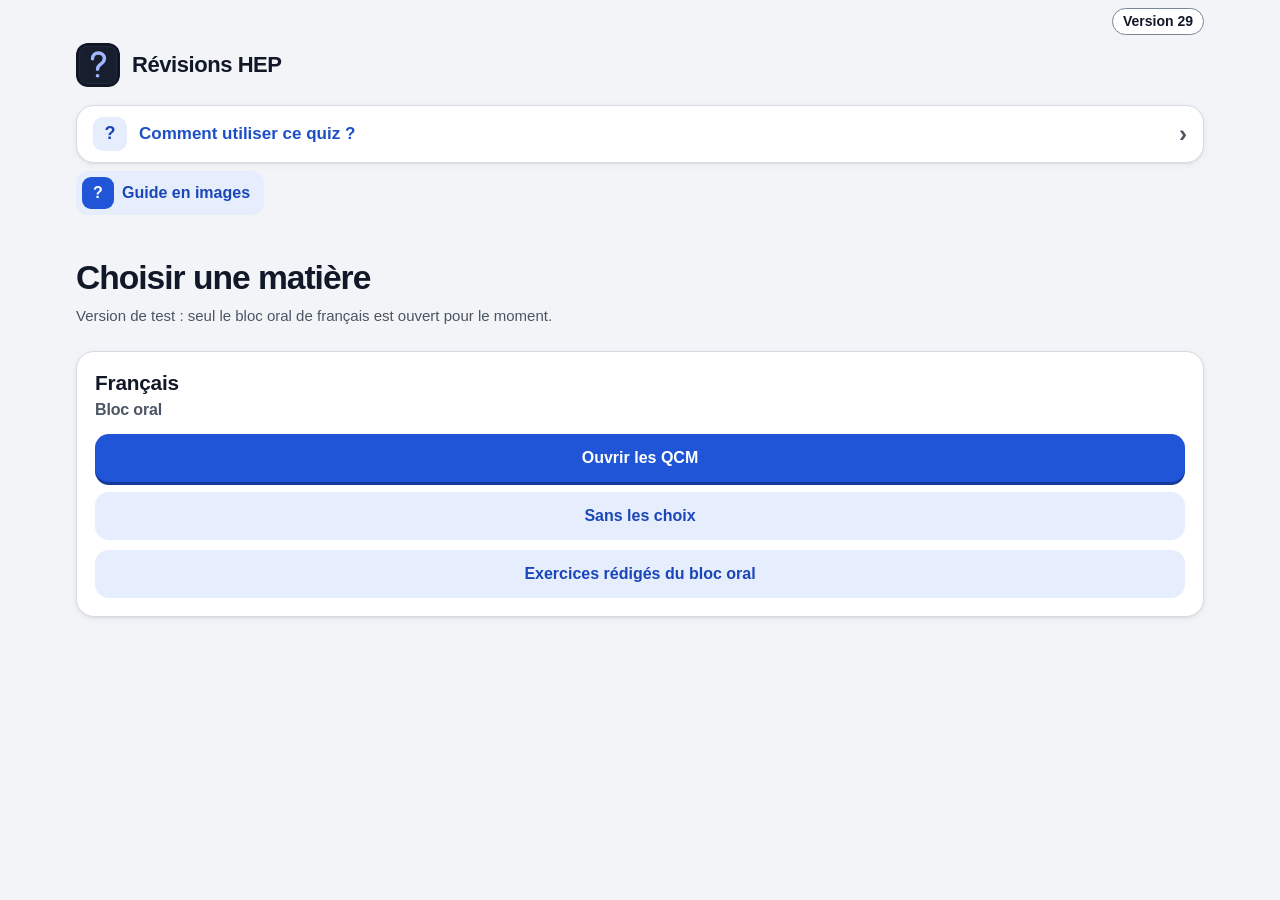
==== commit ba6964d6: "Publier Révisions HEP 29" ====
--- a/index.html
+++ b/index.html
@@ -25,5 +25,6 @@
   <script src="config.js"></script><script src="app-version.js"></script>
   <script src="collections-visibles.js"></script>
   <script src="quiz-help.js"></script>
+  <script src="quiz-tour.js"></script>
 </body>
 </html>
--- a/style.css
+++ b/style.css
@@ -892,3 +892,22 @@
 .aide-guide-link span { display: grid; place-items: center; width: 32px; height: 32px; border-radius: 9px; background: var(--action); color: #fff; font-weight: 800; }
 .quiz-help-entry { display: flex; flex-wrap: wrap; align-items: center; gap: 8px; }
 .quiz-help-entry .quiz-help-button { flex: 1 1 100%; }
+
+/* v29 : visite guidée (quiz-tour.js) */
+.qt-veil { position: fixed; z-index: 40; border-radius: 14px; box-shadow: 0 0 0 9999px rgb(8 12 20 / 38%); outline: 2px solid var(--action); pointer-events: none; }
+.qt-bubble { position: fixed; z-index: 41; box-sizing: border-box; max-width: calc(100vw - 32px); padding: 12px 14px; border: 2px solid var(--action); border-radius: 14px; background: var(--bg-card); color: var(--text); box-shadow: 0 10px 30px rgb(0 0 0 / 28%); }
+.qt-bubble[hidden], .qt-veil[hidden] { display: none; }
+.qt-bubble::after { content: ""; position: absolute; left: calc(var(--qt-arrow, 50%) - 8px); width: 14px; height: 14px; background: var(--bg-card); border: 2px solid var(--action); transform: rotate(45deg); display: none; }
+.qt-bubble[data-side="below"]::after { display: block; top: -9px; border-right: 0; border-bottom: 0; }
+.qt-bubble[data-side="above"]::after { display: block; bottom: -9px; border-left: 0; border-top: 0; }
+.qt-text { margin: 0; font-size: 1.0625rem; font-weight: 750; line-height: 1.3; overflow-wrap: anywhere; }
+.qt-sub { margin: 4px 0 0; color: var(--text-dim); font-size: 0.9375rem; }
+.qt-row { display: flex; align-items: center; gap: 8px; margin-top: 10px; }
+.qt-count { margin-right: auto; color: var(--text-dim); font-size: 0.875rem; font-weight: 700; }
+.qt-btn, .qt-x { min-height: 44px; min-width: 44px; padding: 6px 16px; border: 0; border-radius: 12px; background: var(--action); color: var(--text-on-action); font: inherit; font-weight: 750; }
+.qt-link { min-height: 44px; padding: 6px 10px; border: 0; background: transparent; color: var(--link); font: inherit; font-weight: 650; text-decoration: underline; }
+.qt-bubble[data-ctx="1"]:not([hidden]) { display: flex; align-items: center; gap: 10px; }
+.qt-bubble[data-ctx="1"] .qt-text { flex: 1; }
+.qt-btn:focus-visible, .qt-x:focus-visible, .qt-link:focus-visible { outline: 3px solid var(--focus); outline-offset: 2px; }
+@media (prefers-reduced-motion: no-preference) { .qt-bubble:not([hidden]) { animation: qt-in 0.18s ease-out; } .qt-veil { transition: left 0.2s, top 0.2s, width 0.2s, height 0.2s; } }
+@keyframes qt-in { from { opacity: 0; } to { opacity: 1; } }
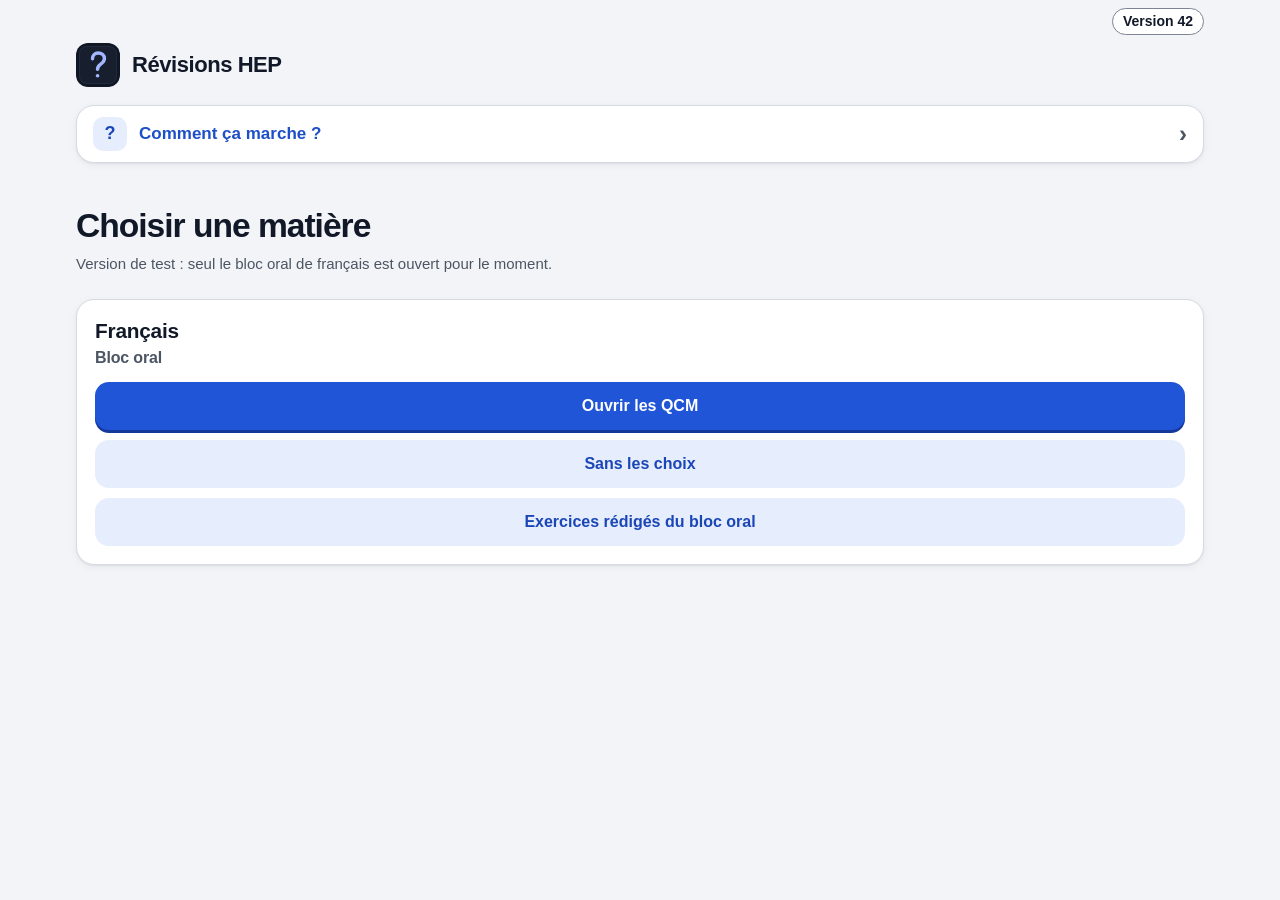
==== commit c5f53ac6: "Publier Révisions HEP 42" ====
--- a/index.html
+++ b/index.html
@@ -13,7 +13,7 @@
 <body>
   <main class="page">
     <header class="site-header"><a class="brand" href="index.html"><img class="brand-mark" src="icon.svg" alt=""><span class="brand-title">Révisions HEP</span></a></header>
-    <div class="quiz-help-entry"><button type="button" class="btn quiz-help-button" data-quiz-help>Comment utiliser ce quiz ?</button><a class="aide-guide-link" href="aide.html"><span aria-hidden="true">?</span>Guide en images</a></div>
+    <div class="quiz-help-entry"><a class="btn quiz-help-button" href="aide.html">Comment ça marche ?</a></div>
     <section class="home-hero oral-home-hero"><h1 class="hero-title">Choisir une matière</h1><p class="help-text" data-collections-note>Version de test : seul le bloc oral de français est ouvert pour le moment.</p></section>
     <section class="exercise-grid" aria-label="Matières et blocs">
       <article class="course-card exercise-tile" data-collection="fra-oral"><h2>Français</h2><h3>Bloc oral</h3><div class="actions"><a class="btn primary" href="qcm-oral.html">Ouvrir les QCM</a><a class="btn secondary" href="qcm-oral.html#sans-choix">Sans les choix</a><a class="btn secondary" href="oral.html">Exercices rédigés du bloc oral</a></div></article>
@@ -24,7 +24,5 @@
   </main>
   <script src="config.js"></script><script src="app-version.js"></script>
   <script src="collections-visibles.js"></script>
-  <script src="quiz-help.js"></script>
-  <script src="quiz-tour.js"></script>
 </body>
 </html>
--- a/style.css
+++ b/style.css
@@ -564,15 +564,15 @@
 .sc-alternatives { margin: 16px 0; overflow-wrap: anywhere; }
 
 /* ---------- Feuilles qui montent du bas (aides, situation, mode d'emploi) ---------- */
-.qcm-dialog, .quiz-help-dialog {
+.qcm-dialog {
   width: min(680px, calc(100% - 32px)); max-width: none; max-height: calc(100dvh - 48px);
   padding: 0 20px 20px; border: 0; border-radius: 22px;
   background: var(--bg-card); color: var(--text); overflow-y: auto;
   box-shadow: 0 20px 60px rgb(0 0 0 / 30%);
 }
-.qcm-dialog::backdrop, .quiz-help-dialog::backdrop { background: rgb(15 20 30 / 45%); }
+.qcm-dialog::backdrop { background: rgb(15 20 30 / 45%); }
 @media (prefers-color-scheme: dark) {
-  .qcm-dialog::backdrop, .quiz-help-dialog::backdrop { background: rgb(0 0 0 / 62%); }
+  .qcm-dialog::backdrop { background: rgb(0 0 0 / 62%); }
 }
 .qcm-dialog-head { position: sticky; top: 0; z-index: 1; display: flex; align-items: center; justify-content: space-between; gap: 12px; padding: 14px 0 10px; background: var(--bg-card); }
 .qcm-dialog-head h2 { font-size: 1.1875rem; font-weight: 800; }
@@ -580,30 +580,19 @@
 .qcm-dialog .exercise-context { margin-bottom: 16px; }
 .qcm-dialog h3 { margin-bottom: 12px; font-size: 1rem; }
 .qcm-dialog p + p { margin-top: 14px; }
-.quiz-help-dialog { padding-top: 18px; padding-bottom: 0; }
-.quiz-help-dialog h2 { margin: 4px 0 10px; font-size: 1.375rem; font-weight: 800; }
-.quiz-help-dialog h2:focus { outline: none; }
-.quiz-help-dialog li + li { margin-top: .7rem; }
-.quiz-help-dialog li, .quiz-help-dialog p { overflow-wrap: anywhere; line-height: 1.5; }
-.quiz-help-dialog p { margin-top: 10px; }
-.quiz-help-dialog .actions { position: sticky; bottom: 0; margin: 14px -20px 0; padding: 12px 20px calc(14px + env(safe-area-inset-bottom, 0px)); background: var(--bg-card); border-top: 1px solid var(--border); }
-.quiz-help-dialog .actions .btn { background: var(--action); color: var(--text-on-action); font-weight: 750; }
-.quiz-help-dialog :focus-visible { outline: 3px solid var(--focus); outline-offset: 3px; }
 @keyframes hep-sheet-up { from { transform: translateY(100%); } to { transform: translateY(0); } }
 @keyframes hep-fade-in { from { opacity: 0; } to { opacity: 1; } }
 @media (max-width: 699px) {
-  .qcm-dialog, .quiz-help-dialog {
+  .qcm-dialog {
     width: 100%; max-width: 100%; max-height: 90dvh; margin: auto 0 0;
     border-radius: 22px 22px 0 0; box-shadow: var(--sheet-shadow);
     padding-left: 18px; padding-right: 18px;
   }
-  .qcm-dialog[open], .quiz-help-dialog[open] { animation: hep-sheet-up 260ms cubic-bezier(.2, .8, .2, 1); }
-  .qcm-dialog[open]::backdrop, .quiz-help-dialog[open]::backdrop { animation: hep-fade-in 200ms ease; }
+  .qcm-dialog[open] { animation: hep-sheet-up 260ms cubic-bezier(.2, .8, .2, 1); }
+  .qcm-dialog[open]::backdrop { animation: hep-fade-in 200ms ease; }
   /* Poignée de feuille */
-  .qcm-dialog-head::before, .quiz-help-dialog::before { content: ""; position: absolute; top: 6px; left: 50%; width: 40px; height: 5px; margin-left: -20px; border-radius: 999px; background: var(--track); }
+  .qcm-dialog-head::before { content: ""; position: absolute; top: 6px; left: 50%; width: 40px; height: 5px; margin-left: -20px; border-radius: 999px; background: var(--track); }
   .qcm-dialog-head { padding-top: 20px; }
-  .quiz-help-dialog { padding-top: 22px; }
-  .quiz-help-dialog .actions { margin-left: -18px; margin-right: -18px; padding-left: 18px; padding-right: 18px; }
 }
 
 /* ---------- Écrans larges et étroits ---------- */
@@ -832,82 +821,21 @@
 .deepen-banner { margin: 0 0 10px; padding: 10px 12px; border-left: 6px solid var(--action); border-radius: 12px; background: var(--tint); color: var(--text); }
 .deepen-banner .help-text { margin-top: 2px; font-size: 0.875rem; }
 
-/* ---------- v27 : guide en images (aide.html) et lien du dialogue d'aide ---------- */
-.quiz-help-guide { margin: 10px 0 4px; }
-.quiz-help-guide .btn { width: 100%; min-height: 52px; font-size: 1.0625rem; }
-.aide-page { max-width: 600px; margin: 0 auto; padding: 0 max(16px, env(safe-area-inset-left, 0px)) 40px; }
-.aide-page > h1 { margin: 4px 0 14px; font-size: 1.75rem; font-weight: 800; }
+.quiz-help-entry { display: flex; flex-wrap: wrap; align-items: center; gap: 8px; }
+.quiz-help-entry .quiz-help-button { flex: 1 1 100%; }
+
+/* v42 : « Comment ça marche ? » = le schéma (aide.html) */
+.aide-page { max-width: 1100px; margin: 0 auto; padding: 0 max(16px, env(safe-area-inset-left, 0px)) 40px; }
+.aide-page > h1 { margin: 4px 0 6px; font-size: 1.75rem; font-weight: 800; }
 .aide-back { margin: 4px 0 0; }
 .aide-back .btn.ghost { padding-left: 0; }
 .aide-back-end { margin: 28px 0 0; }
 .aide-back-end .btn { width: 100%; }
-.aide-quick { padding: 16px; border: 1px solid var(--border); border-radius: var(--radius); background: var(--bg-card); box-shadow: var(--shadow); }
-.aide-quick h2, .aide-scene-head h2, .aide-faq h2 { margin: 0 0 8px; font-size: 1.375rem; font-weight: 800; }
-.aide-quick ol, .aide-legend { margin: 0; padding: 0; list-style: none; counter-reset: aide; display: grid; gap: 8px; }
-.aide-quick li, .aide-legend li { position: relative; min-height: 44px; padding: 8px 0 8px 40px; counter-increment: aide; line-height: 1.45; overflow-wrap: anywhere; }
-.aide-quick li::before, .aide-legend li::before {
-  content: counter(aide); position: absolute; left: 0; top: 8px; display: grid; place-items: center; width: 28px; height: 28px;
-  border: 2px solid #fff; border-radius: 50%; background: var(--action); color: #fff; box-shadow: 0 1px 3px rgb(0 0 0 / 35%);
-  font-size: 0.875rem; font-weight: 800; line-height: 1; font-variant-numeric: tabular-nums;
-}
-.aide-legend { margin-top: 14px; padding: 8px 14px; border: 1px solid var(--border); border-radius: var(--radius-sm); background: var(--bg-card); gap: 0; }
-.aide-legend li + li { border-top: 1px solid var(--border); }
-.aide-nav { display: flex; flex-wrap: wrap; gap: 8px; margin: 16px 0 4px; }
-.aide-nav a { display: inline-flex; align-items: center; min-height: 44px; padding: 6px 14px; border-radius: 12px; background: var(--tint); color: var(--tint-text); font-weight: 750; text-decoration: none; }
-.aide-scene { margin-top: 32px; scroll-margin-top: 12px; }
-.aide-scene-head p { color: var(--text-dim); }
-.aide-figs { display: grid; gap: 14px; margin-top: 12px; }
-.aide-fig { width: 100%; max-width: 390px; margin: 0 auto; }
-.aide-shot { position: relative; overflow: hidden; border: 1px solid var(--border-strong); border-radius: 14px; background: #f2f4f7; box-shadow: var(--shadow); }
-.aide-shot img { display: block; width: 100%; height: auto; }
-.aide-pin {
-  position: absolute; display: grid; place-items: center; width: 28px; height: 28px; transform: translate(-50%, -50%);
-  border: 2px solid #fff; border-radius: 50%; background: var(--action); color: #fff; box-shadow: 0 1px 3px rgb(0 0 0 / 40%);
-  font-size: 0.875rem; font-weight: 800; line-height: 1; font-variant-numeric: tabular-nums; pointer-events: none;
-}
-.aide-fig figcaption { margin-top: 6px; color: var(--text-dim); font-size: 0.875rem; }
-.aide-faq { margin-top: 36px; }
-.aide-faq-item { margin-top: 8px; border: 1px solid var(--border); border-radius: var(--radius-sm); background: var(--bg-card); }
-.aide-faq-item summary { display: flex; align-items: center; min-height: 48px; padding: 8px 14px; font-weight: 750; cursor: pointer; overflow-wrap: anywhere; }
-.aide-faq-item p { padding: 0 14px 14px; line-height: 1.5; overflow-wrap: anywhere; }
+.aide-lead { margin: 0 0 14px; color: var(--text-dim); }
+.aide-schema { margin: 18px 0 0; }
+.aide-schema a { display: block; border: 1px solid var(--border-strong); border-radius: var(--radius); overflow: hidden; background: #fff; }
+.aide-schema img { display: block; width: 100%; height: auto; }
+.aide-text { margin-top: 18px; border: 1px solid var(--border); border-radius: var(--radius-sm); background: var(--bg-card); }
+.aide-text summary { display: flex; align-items: center; min-height: 48px; padding: 8px 14px; font-weight: 750; cursor: pointer; }
+.aide-text ol, .aide-text ul { margin: 0; padding: 0 14px 14px 36px; line-height: 1.5; }
 .aide-page :focus-visible { outline: 3px solid var(--focus); outline-offset: 3px; }
-@media (min-width: 860px) {
-  .aide-page { max-width: 940px; }
-  .aide-scene { display: grid; grid-template-columns: 390px minmax(0, 1fr); gap: 0 28px; align-items: start; }
-  .aide-scene-head { grid-column: 1 / -1; }
-  .aide-figs { grid-column: 1; grid-row: 2; }
-  .aide-fig { margin: 0; }
-  .aide-legend { grid-column: 2; grid-row: 2; margin-top: 12px; }
-}
-
-/* ---------- v28 : guide visuel (étiquettes sur les captures) et lien Guide ---------- */
-.aide-page > h1 { margin: 0 0 4px; }
-.aide-scene { margin-top: 24px; }
-.aide-scene h2 { margin: 0 0 8px; font-size: 1.375rem; font-weight: 800; }
-.aide-tag { position: absolute; display: flex; align-items: center; gap: 6px; max-width: 78%; min-height: 30px; padding: 0 12px 0 0; border: 2px solid #fff; border-radius: 999px; background: #0a3a8a; color: #fff; box-shadow: 0 2px 6px rgb(0 0 0 / 45%); transform: translateY(-50%); pointer-events: none; white-space: nowrap; }
-.aide-tag-r { flex-direction: row-reverse; padding: 0 0 0 12px; }
-.aide-tag b { display: grid; place-items: center; flex: 0 0 26px; width: 26px; height: 26px; margin: 0; border-radius: 50%; background: #fff; color: #0a3a8a; font-size: 0.875rem; font-weight: 800; line-height: 1; }
-.aide-tag i { font-style: normal; font-size: 0.9375rem; font-weight: 750; line-height: 1; overflow: hidden; text-overflow: ellipsis; }
-.aide-guide-link { display: inline-flex; align-items: center; gap: 8px; min-height: 44px; padding: 6px 14px 6px 6px; border-radius: 12px; background: var(--tint); color: var(--tint-text); font-weight: 750; text-decoration: none; }
-.aide-guide-link span { display: grid; place-items: center; width: 32px; height: 32px; border-radius: 9px; background: var(--action); color: #fff; font-weight: 800; }
-.quiz-help-entry { display: flex; flex-wrap: wrap; align-items: center; gap: 8px; }
-.quiz-help-entry .quiz-help-button { flex: 1 1 100%; }
-
-/* v29 : visite guidée (quiz-tour.js) */
-.qt-veil { position: fixed; z-index: 40; border-radius: 14px; box-shadow: 0 0 0 9999px rgb(8 12 20 / 38%); outline: 2px solid var(--action); pointer-events: none; }
-.qt-bubble { position: fixed; z-index: 41; box-sizing: border-box; max-width: calc(100vw - 32px); padding: 12px 14px; border: 2px solid var(--action); border-radius: 14px; background: var(--bg-card); color: var(--text); box-shadow: 0 10px 30px rgb(0 0 0 / 28%); }
-.qt-bubble[hidden], .qt-veil[hidden] { display: none; }
-.qt-bubble::after { content: ""; position: absolute; left: calc(var(--qt-arrow, 50%) - 8px); width: 14px; height: 14px; background: var(--bg-card); border: 2px solid var(--action); transform: rotate(45deg); display: none; }
-.qt-bubble[data-side="below"]::after { display: block; top: -9px; border-right: 0; border-bottom: 0; }
-.qt-bubble[data-side="above"]::after { display: block; bottom: -9px; border-left: 0; border-top: 0; }
-.qt-text { margin: 0; font-size: 1.0625rem; font-weight: 750; line-height: 1.3; overflow-wrap: anywhere; }
-.qt-sub { margin: 4px 0 0; color: var(--text-dim); font-size: 0.9375rem; }
-.qt-row { display: flex; align-items: center; gap: 8px; margin-top: 10px; }
-.qt-count { margin-right: auto; color: var(--text-dim); font-size: 0.875rem; font-weight: 700; }
-.qt-btn, .qt-x { min-height: 44px; min-width: 44px; padding: 6px 16px; border: 0; border-radius: 12px; background: var(--action); color: var(--text-on-action); font: inherit; font-weight: 750; }
-.qt-link { min-height: 44px; padding: 6px 10px; border: 0; background: transparent; color: var(--link); font: inherit; font-weight: 650; text-decoration: underline; }
-.qt-bubble[data-ctx="1"]:not([hidden]) { display: flex; align-items: center; gap: 10px; }
-.qt-bubble[data-ctx="1"] .qt-text { flex: 1; }
-.qt-btn:focus-visible, .qt-x:focus-visible, .qt-link:focus-visible { outline: 3px solid var(--focus); outline-offset: 2px; }
-@media (prefers-reduced-motion: no-preference) { .qt-bubble:not([hidden]) { animation: qt-in 0.18s ease-out; } .qt-veil { transition: left 0.2s, top 0.2s, width 0.2s, height 0.2s; } }
-@keyframes qt-in { from { opacity: 0; } to { opacity: 1; } }
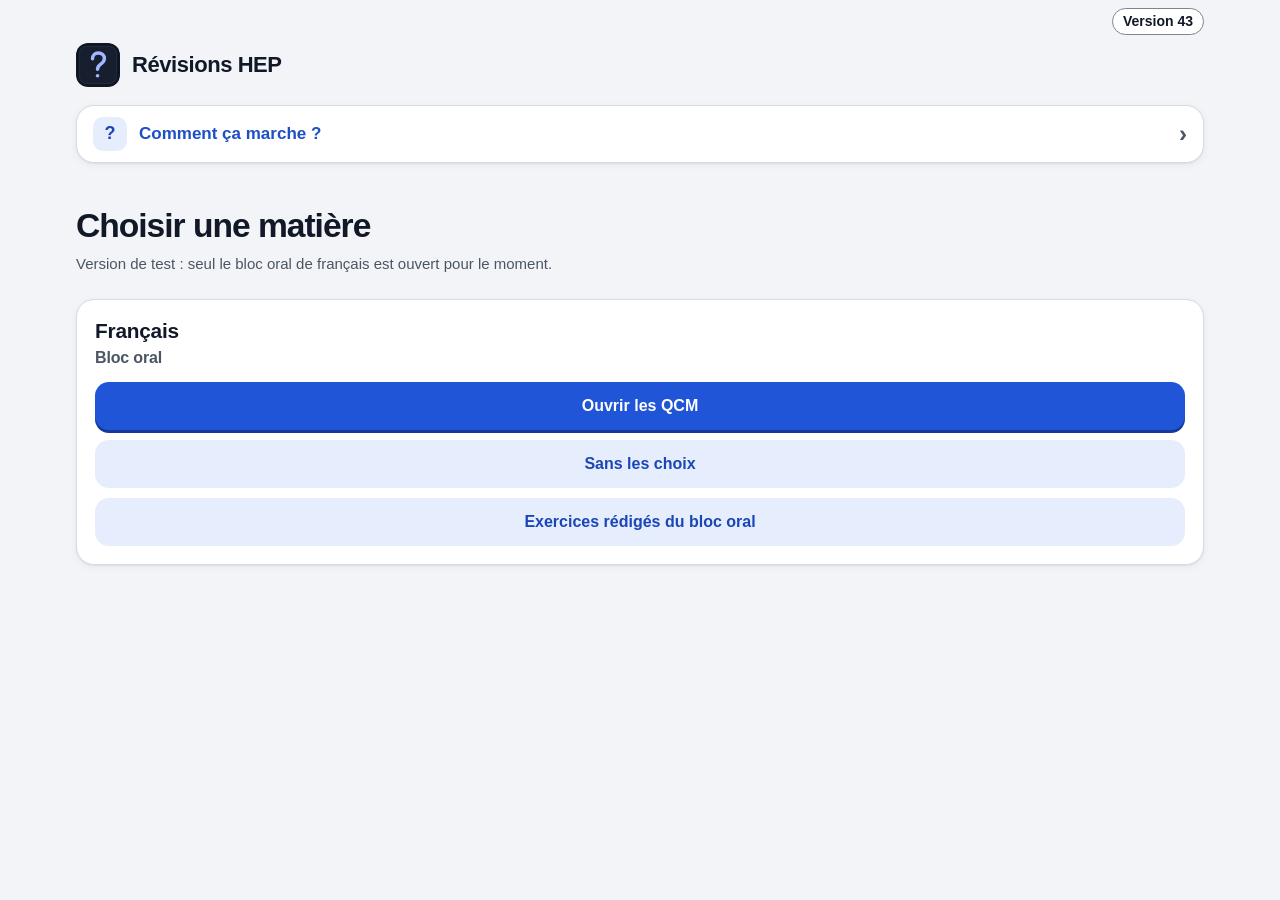
==== commit b0403ae9: "Publier Révisions HEP 43" ====
--- a/index.html
+++ b/index.html
@@ -19,7 +19,7 @@
       <article class="course-card exercise-tile" data-collection="fra-oral"><h2>Français</h2><h3>Bloc oral</h3><div class="actions"><a class="btn primary" href="qcm-oral.html">Ouvrir les QCM</a><a class="btn secondary" href="qcm-oral.html#sans-choix">Sans les choix</a><a class="btn secondary" href="oral.html">Exercices rédigés du bloc oral</a></div></article>
       <article class="course-card exercise-tile" data-collection="cla" hidden><h2>Organisation de la classe</h2><h3>Semestre 1</h3><a class="btn primary" href="qcm-cla.html">Ouvrir les QCM</a><a class="btn secondary" href="qcm-cla.html#sans-choix">Sans les choix</a></article>
       <article class="course-card exercise-tile" data-collection="dev" hidden><h2>Développement</h2><h3>UF1</h3><a class="btn primary" href="qcm-dev.html">Ouvrir les QCM</a><a class="btn secondary" href="qcm-dev.html#sans-choix">Sans les choix</a></article>
-      <article class="course-card exercise-tile" data-collection="shs" hidden><h2>Sciences humaines et sociales</h2><h3>Introduction, Histoire, Géographie, ECR</h3><a class="btn primary" href="qcm-shs.html">Ouvrir les QCM</a><a class="btn secondary" href="qcm-shs.html#sans-choix">Sans les choix</a></article>
+      <article class="course-card exercise-tile" data-collection="shs" hidden><h2>Sciences humaines et sociales</h2><h3>Histoire, Géographie, Éthique et cultures religieuses</h3><a class="btn primary" href="qcm-shs.html">Ouvrir les QCM</a><a class="btn secondary" href="qcm-shs.html#sans-choix">Sans les choix</a></article>
     </section>
   </main>
   <script src="config.js"></script><script src="app-version.js"></script>
